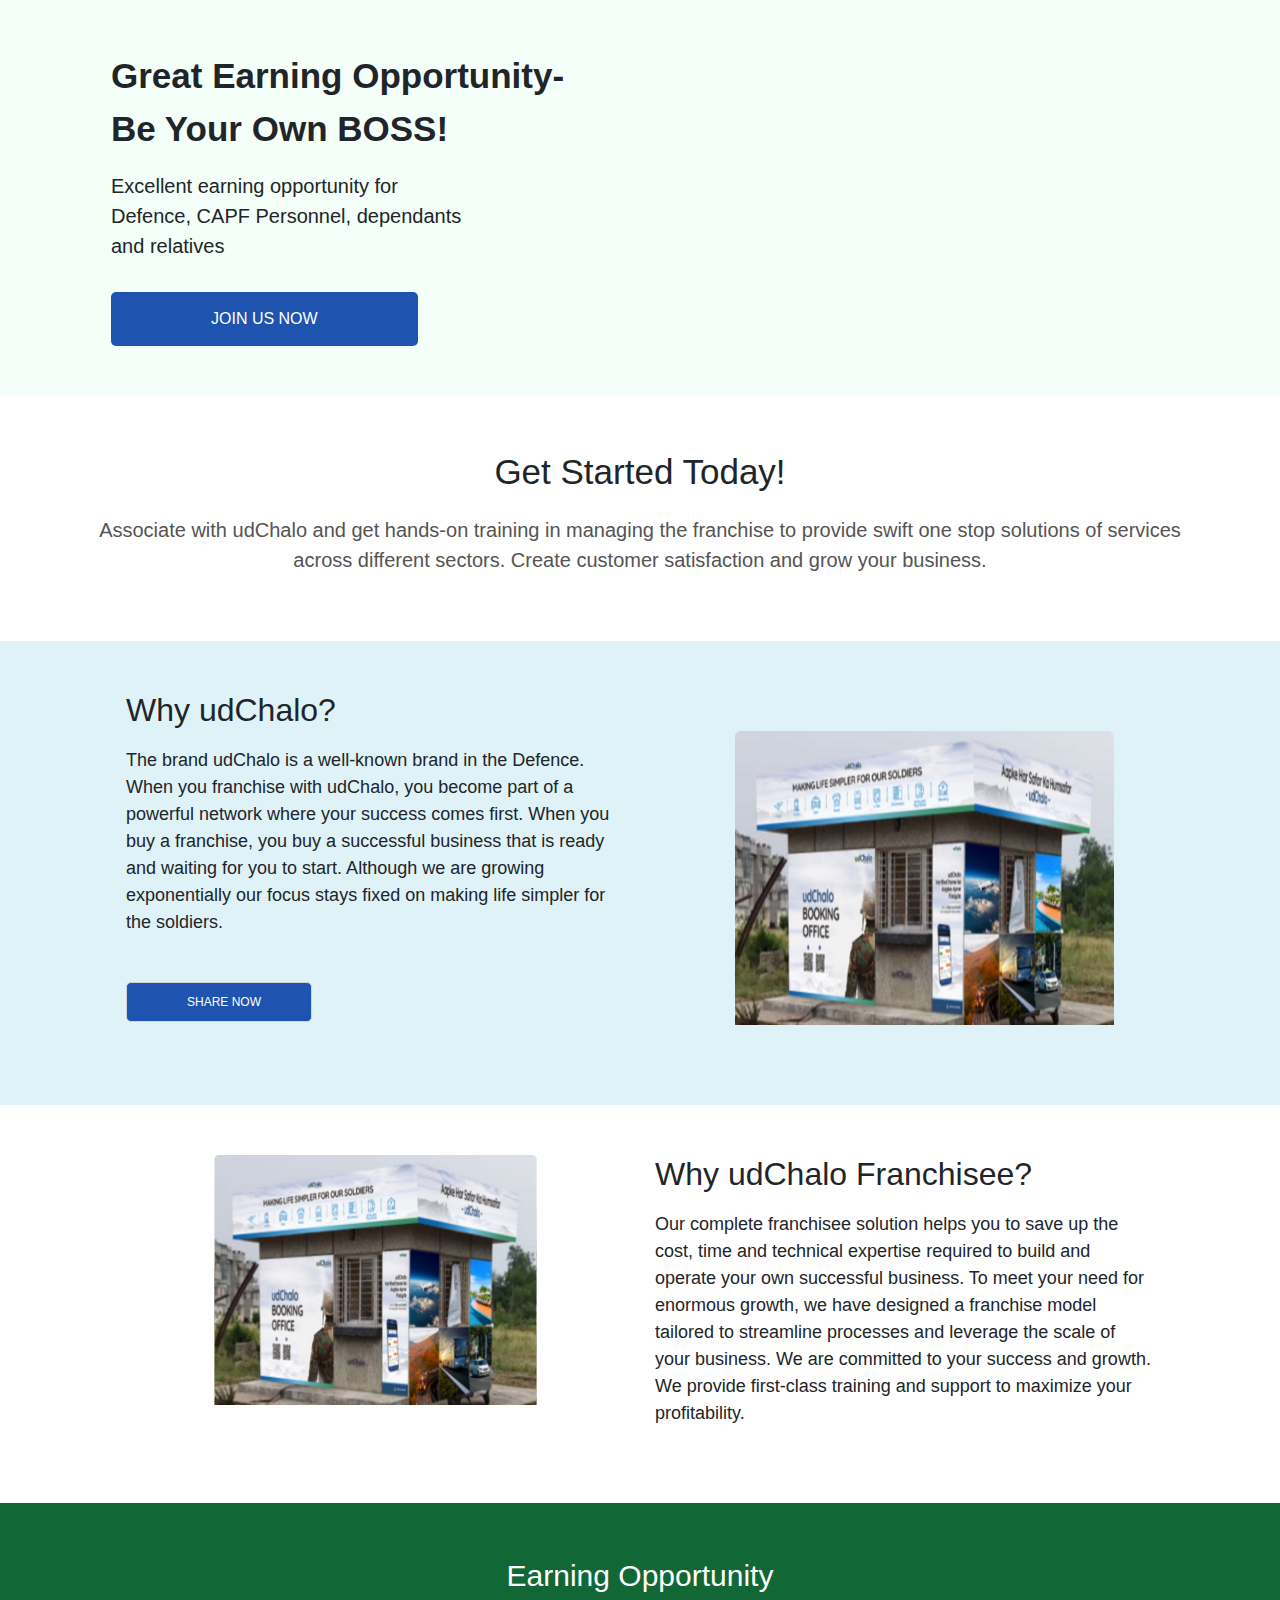
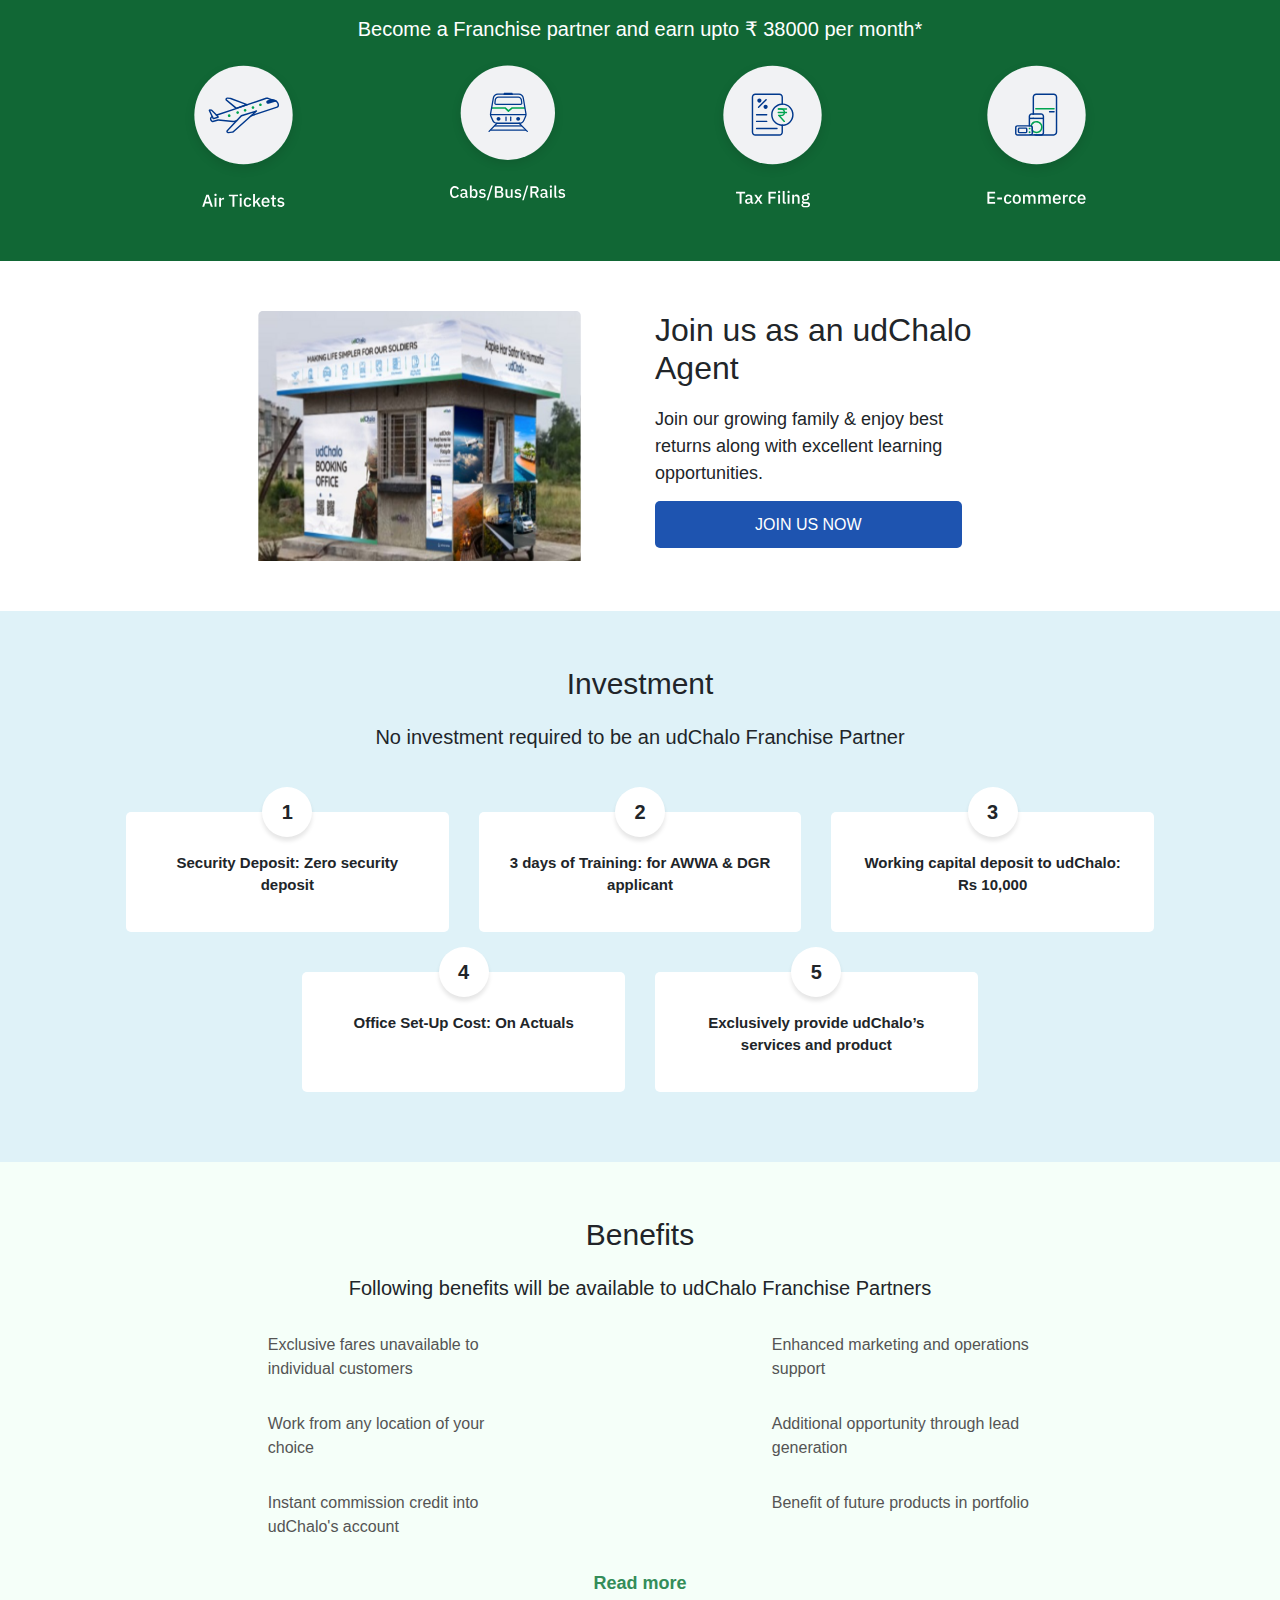
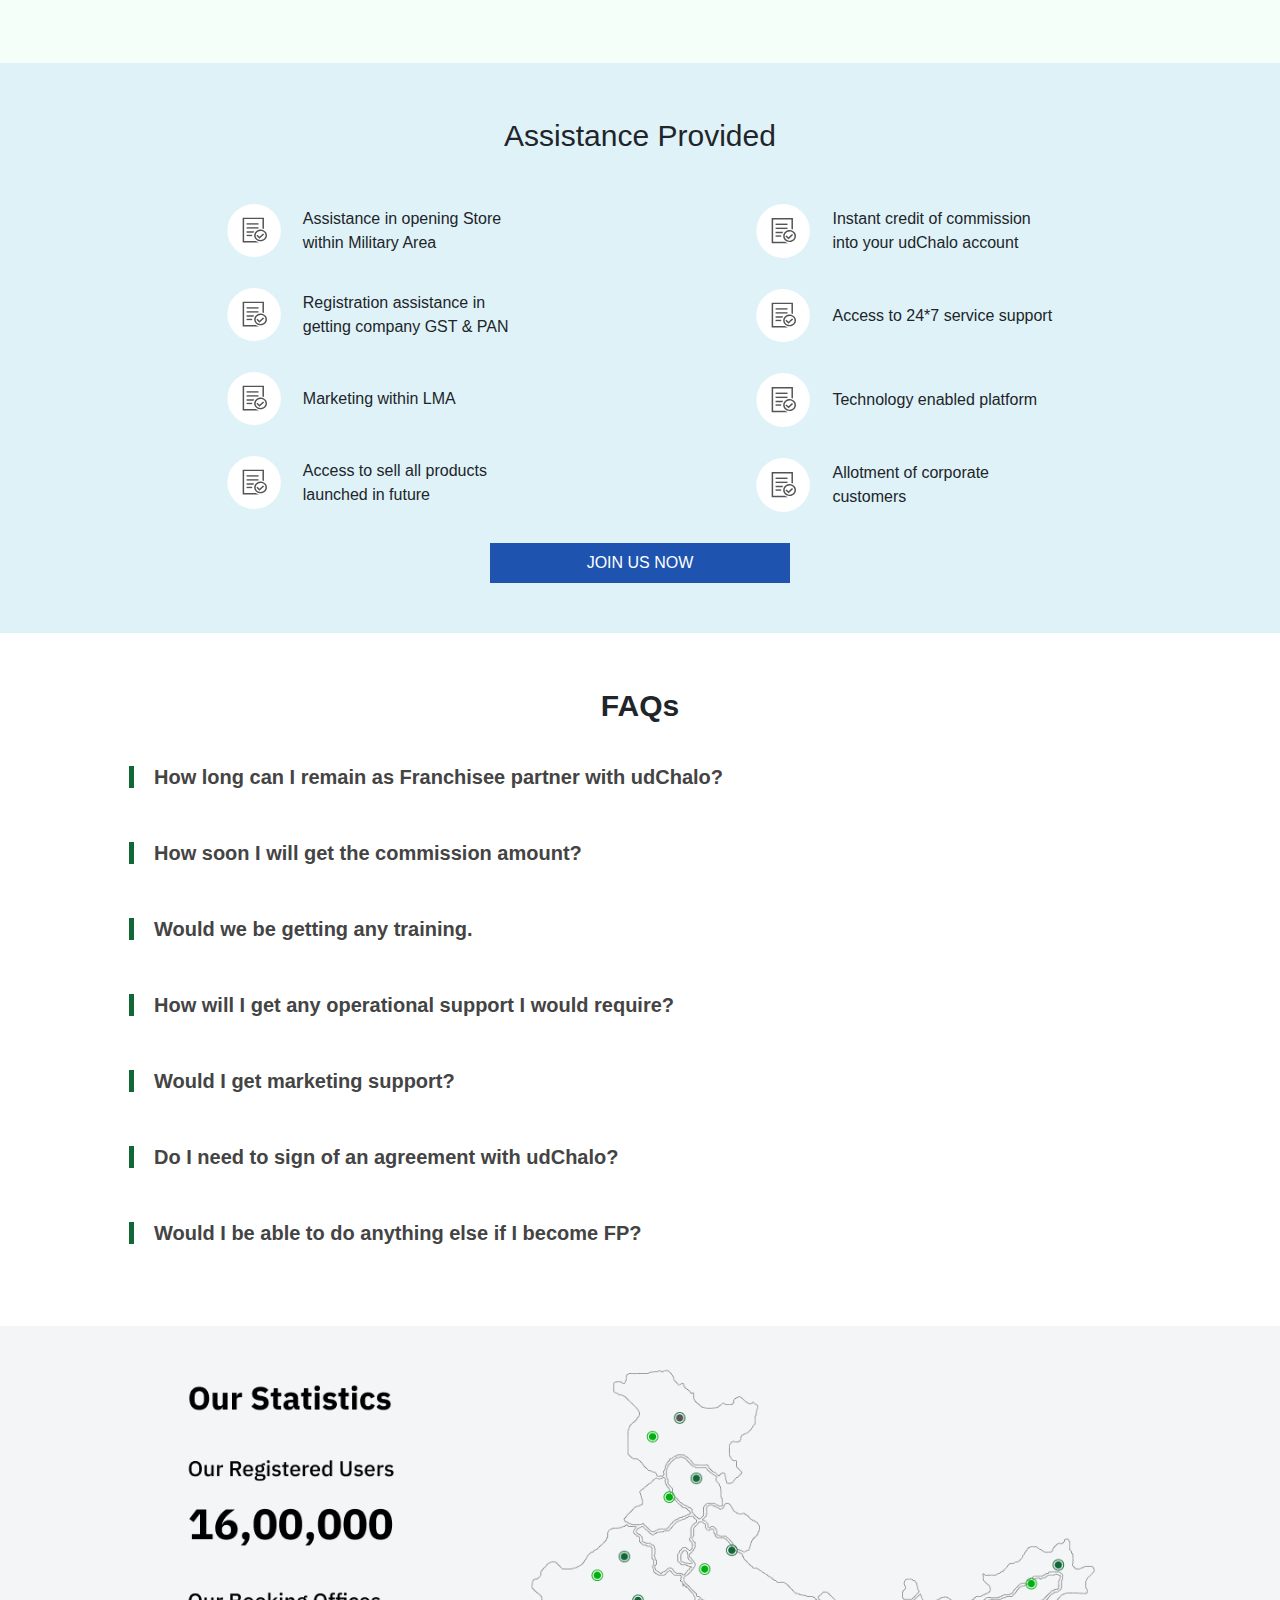
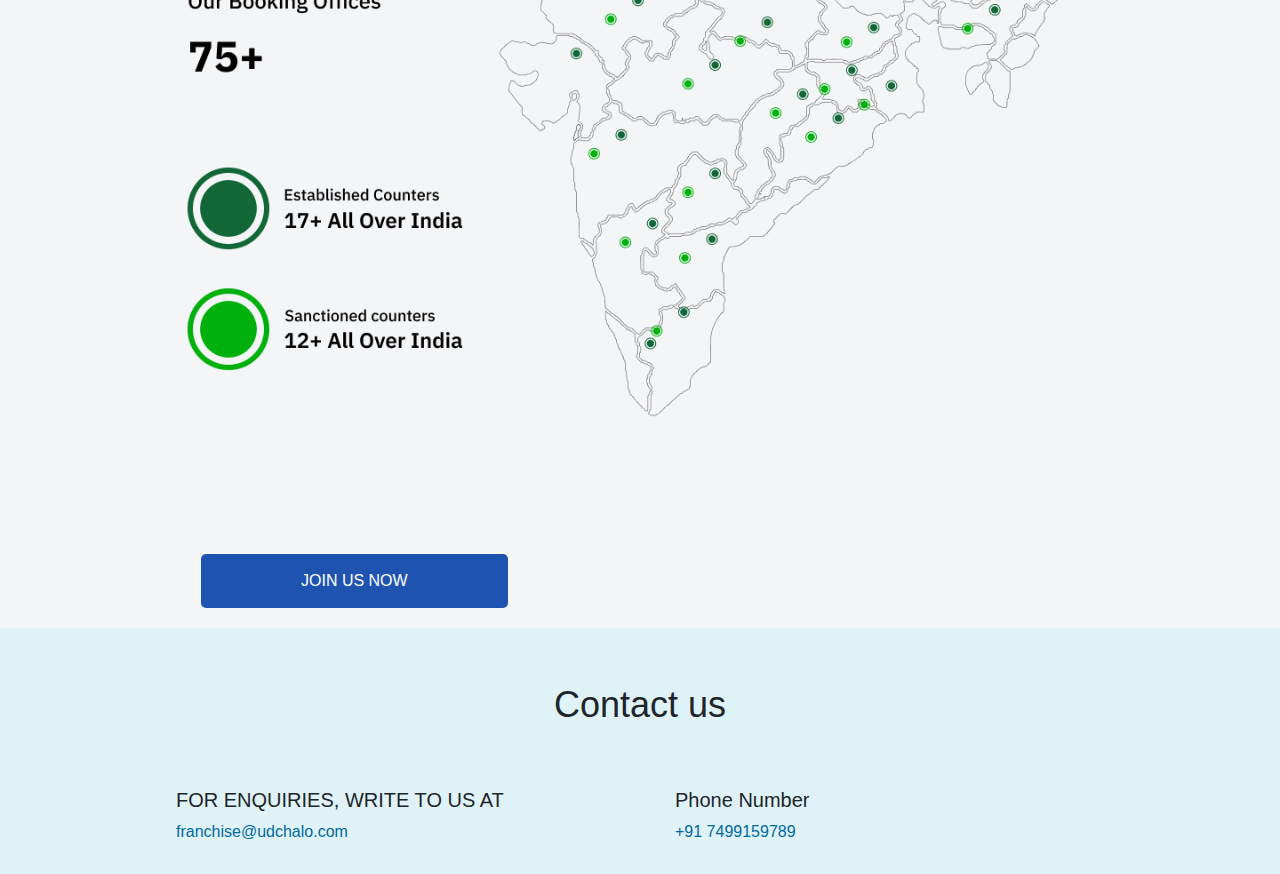
==== index.html @ bbf46b87 "frenchisee first commit" ====
<!DOCTYPE html>
<html lang="en">

<head>
    <meta charset="UTF-8">
    <meta http-equiv="X-UA-Compatible" content="IE=edge">
    <meta name="viewport" content="width=device-width, initial-scale=1.0">
    <link rel="stylesheet" href="https://maxcdn.bootstrapcdn.com/bootstrap/4.0.0/css/bootstrap.min.css"
        integrity="sha384-Gn5384xqQ1aoWXA+058RXPxPg6fy4IWvTNh0E263XmFcJlSAwiGgFAW/dAiS6JXm" crossorigin="anonymous">
    <title>Document</title>
    <link rel="stylesheet" href="index.css">
    <link rel="stylesheet" href="https://use.fontawesome.com/releases/v5.15.4/css/all.css"
        integrity="sha384-DyZ88mC6Up2uqS4h/KRgHuoeGwBcD4Ng9SiP4dIRy0EXTlnuz47vAwmeGwVChigm" crossorigin="anonymous">
</head>

<body>
    <section class="hero_section">
        <div class="container hero_padding_left">
            <div class="row">
                <div class="col-lg-6">
                    <p class="bold_heading">Great Earning Opportunity- Be Your Own BOSS!</p>
                    <p class="hero_belo_para">Excellent earning opportunity
                        for Defence, CAPF Personnel,
                        dependants and relatives</p>
                    <button class="join_us_hero">Join US NOW</button>
                </div>
                <div class="col-lg-6"> <img src="./images/image 46.svg" class="hero_img" alt="" srcset=""></div>
                
                <button class="join_us_hero_hide">Join US NOW</button>
            </div>
        </div>
    </section>
    <section>
        <div class="container get_started_total_div">
            <p class="get_started">Get Started Today!</p>
            <p class="get_started_para">Associate with udChalo and get hands-on training in managing the franchise to
                provide swift one
                stop solutions of services across different sectors.
                Create customer satisfaction and grow your business. </p>
        </div>
    </section>


    <section class="total_sec_why_udchalo">
        <div class=" container why_udchalo_total_div">
            <div class="row">
                <div class="col-lg-6">
                    <h2>Why udChalo?</h2>
                    <p class="why_udchalo_para">The brand udChalo is a well-known brand in the Defence. When you franchise with
                        udChalo, you become part of a powerful network where your success comes first. When you buy a
                        franchise, you buy a successful business that is ready and waiting for you to start. Although we
                        are growing exponentially our focus stays fixed on making life simpler for the soldiers.</p>
                    <!-- <div class="why_udchalo_coupon">Use : #udChaloFranchise</div><br> -->
                    <div class="share_now"><a href="http://" target="_blank"><img
                                src="https://static.udchalo.com/trains_assets/share.svg" alt=""><span>SHARE
                                NOW</span></a></div>
                </div>
                <div class="col-lg-6"><img src="./images/image 40.svg" class="why_udchalo_img" alt="" srcset=""></div>
            </div>
        </div>
    </section>



    <section class="why_fren_section">
        <div class="container">
            <div class="row">
                <div class="col-lg-6"><img src="./images/image 40.svg" class="why_udchalo_img_second" alt="" srcset="">
                </div>
                <div class="col-lg-6">
                    <h2>Why udChalo Franchisee?</h2>
                    <p class="why_udchalo_para">Our complete franchisee solution helps you to save up the cost, time and
                        technical expertise required to build and operate your own successful business. To meet your
                        need for enormous growth, we have designed a franchise model tailored to streamline processes
                        and leverage the scale of your business. We are committed to your success and growth. We provide
                        first-class training and support to maximize your profitability.</p>
                </div>
            </div>
        </div>
    </section>



    <section class="total_sec_earning_opp">
        <div class="container">
            <div>
                <p class="earning_opp_heading">
                    Earning Opportunity
                </p>
                <p class="earning_opp_desc">
                    Become a Franchise partner and earn upto ₹ 38000 per month*
                </p>
            </div>
            <div class="row earning_img_div_row">
                <div class="col-lg-3 col-md-6 col-sm-6 col-6">
                    <div>
                        <img src="./images/Group 5932.svg" alt="">
                    </div>
                </div>
                <div class="col-lg-3 col-md-6 col-sm-6 col-6">
                    <div>
                        <img src="./images/Group 5933.svg" alt="">
                    </div>
                </div>
                <div class="col-lg-3 col-md-6 col-sm-6 col-6">
                    <div>
                        <img src="./images/Group 5934.svg" alt="">
                    </div>
                </div>
                <div class="col-lg-3 col-md-6 col-sm-6 col-6">
                    <div>
                        <img src="./images/Group 5927.svg" alt="">
                    </div>
                </div>
            </div>
        </div>
    </section>



    <section class="why_fren_section">
        <div class="container">
            <div class="row">
                <div class="col-lg-1"></div>
                <div class="col-lg-5 col-md-6"><img src="./images/image 40.svg" class="why_udchalo_img_second" alt="" srcset="">
                </div>
                <div class="col-lg col-md-6 width_small_join_second_sec">
                    <h2>Join us as an
                        udChalo Agent</h2>
                    <p class="why_udchalo_para">Join our growing family & enjoy best
                        returns along with excellent learning
                        opportunities.</p>
                    <a href="#" class="join_us_hero show_button">Join US NOW</a>
                </div>
                <div class="col-lg-2"></div>
            </div>
        </div>
    </section>



    <section class="investment_sec_total">
        <div class="container">
            <div>
                <p class="investment_heading_black">
                    Investment
                </p>
                <p class="investment_desc_black">
                    No investment required to be an udChalo Franchise Partner 
                </p>
            </div>
            <div class="card_total_div">
                <div class="row">
                    <div class="col-lg-4">
                        <div class="card_body">
                            <div class="card_circle"><span>1</span></div>
                            <p class="card_desc">Security Deposit: Zero security deposit
                            </p>
                        </div>
                    </div>
                    <div class="col-lg-4">
                        <div class="card_body">
                            <div class="card_circle"><span>2</span></div>
                            <p class="card_desc">3 days of Training:
                                for AWWA & DGR applicant

                            </p>
                        </div>
                    </div>
                    <div class="col-lg-4">
                        <div class="card_body">
                            <div class="card_circle"><span>3</span></div>
                            <p class="card_desc">Working capital deposit to
                                udChalo: Rs 10,000

                            </p>
                        </div>
                    </div>

                    <div class="col-lg-2"></div>
                    <div class="col-lg-4">
                        <div class="card_body">
                            <div class="card_circle"><span>4</span></div>
                            <p class="card_desc">Office Set-Up Cost:
                                On Actuals

                            </p>
                        </div>
                    </div>
                    <div class="col-lg-4">
                        <div class="card_body">
                            <div class="card_circle"><span>5</span></div>
                            <p class="card_desc">Exclusively provide udChalo’s services and
                                product

                            </p>
                        </div>
                    </div>
                    <div class="col-lg-2"></div>
                </div>
            </div>
        </div>
    </section>



    <section class="benefits_total_section">
        <div class="container">
            <div class="benifits_total_div">
                <p class="benifits_heading">
                    Benefits
                </p>
                <p class="benifits_desc">
                    Following benefits will be available to udChalo Franchise Partners 
                </p>
            </div>
            <div>
                <div class="row">
                    <div class="col-lg-6">
                        <table class="table_benefits">
                            <tr class="table_benefits_tr">
                                <td class="benefits_check_img"><img
                                        src="https://static-preprod.udchalo.com/promotions/speedLabs/greenCheckmarkSvg.svg"
                                        alt=""></td>
                                <td class="benefits_data">Exclusive fares unavailable to
                                    individual customers</td>
                            </tr>
                            <tr>
                                <td class="benefits_check_img"><img
                                        src="https://static-preprod.udchalo.com/promotions/speedLabs/greenCheckmarkSvg.svg"
                                        alt=""></td>
                                <td class="benefits_data">Work from any location
                                    of your choice</td>
                            </tr>
                            <tr>
                                <td class="benefits_check_img"><img
                                        src="https://static-preprod.udchalo.com/promotions/speedLabs/greenCheckmarkSvg.svg"
                                        alt=""></td>
                                <td class="benefits_data">Instant commission credit into
                                    udChalo's account</td>
                            </tr>



                            <tr id="hide_tr3" class="hide_tr">
                                <td class="benefits_check_img"><img
                                        src="https://static-preprod.udchalo.com/promotions/speedLabs/greenCheckmarkSvg.svg"
                                        alt=""></td>
                                <td class="benefits_data">Exclusive fares only for Franchise Partners </td>
                            </tr>
                            <tr id="hide_tr4" class="hide_tr">
                                <td class="benefits_check_img"><img
                                        src="https://static-preprod.udchalo.com/promotions/speedLabs/greenCheckmarkSvg.svg"
                                        alt=""></td>
                                <td class="benefits_data">Work from any location of your choice
                                </td>
                            </tr>
                            
                        </table>
                    </div>
                    <div class="col-lg-6">
                        <table class="table_benefits_more_width">
                            <tr class="table_benefits_tr">
                                <td class="benefits_check_img"><img
                                        src="https://static-preprod.udchalo.com/promotions/speedLabs/greenCheckmarkSvg.svg"
                                        alt=""></td>
                                <td class="benefits_data">Enhanced marketing and operations support </td>
                            </tr>
                            <tr>
                                <td class="benefits_check_img"><img
                                        src="https://static-preprod.udchalo.com/promotions/speedLabs/greenCheckmarkSvg.svg"
                                        alt=""></td>
                                <td class="benefits_data">Additional opportunity through lead generation </td>
                            </tr>
                            <tr>
                                <td class="benefits_check_img"><img
                                        src="https://static-preprod.udchalo.com/promotions/speedLabs/greenCheckmarkSvg.svg"
                                        alt=""></td>
                                <td class="benefits_data">Benefit of future products in portfolio</td>
                            </tr>


                            <tr id="hide_tr1" class="hide_tr">
                                <td class="benefits_check_img"><img
                                        src="https://static-preprod.udchalo.com/promotions/speedLabs/greenCheckmarkSvg.svg"
                                        alt=""></td>
                                <td class="benefits_data">Opportunity to sell additional products
                                </td>
                            </tr>
                            <tr id="hide_tr2" class="hide_tr">
                                <td class="benefits_check_img"><img
                                        src="https://static-preprod.udchalo.com/promotions/speedLabs/greenCheckmarkSvg.svg"
                                        alt=""></td>
                                <td class="benefits_data">Additional leads provided by udChalo </td>
                            </tr>
                        </table>
                    </div>
                </div>
                <div id="read_more" onclick="hide_benefits()"><p>Read more</p></div>
               
            </div>
        </div>
    </section>



    <section class="assistant_total_section">
        <div class="container">
            <div class="assistant_heading_div">
                <p>Assistance Provided</p>
            </div>
            <div class="row">
                <div class="col-lg-6">
                    <table class="table_benefits_more_width">
                        <tr class="table_benefits_tr">
                            <td class="benefits_check_img_assistant"><img src="./images/Group 5990.svg" alt=""></td>
                            <td class="benefits_data_assistant">Assistance in opening Store
                                within Military Area</td>
                        </tr>
                        <tr class="table_benefits_tr">
                            <td class="benefits_check_img_assistant"><img src="./images/Group 5990.svg" alt=""></td>
                            <td class="benefits_data_assistant">Registration assistance in getting company GST & PAN
                            </td>
                        </tr>
                        <tr class="table_benefits_tr">
                            <td class="benefits_check_img_assistant"><img src="./images/Group 5990.svg" alt=""></td>
                            <td class="benefits_data_assistant">Marketing within LMA</td>
                        </tr>
                        <tr class="table_benefits_tr">
                            <td class="benefits_check_img_assistant"><img src="./images/Group 5990.svg" alt=""></td>
                            <td class="benefits_data_assistant">Access to sell all products
                                launched in future</td>
                        </tr>

                    </table>
                </div>
                <div class="col-lg-6">
                    <table class="table_benefits_more_width">
                        <tr class="table_benefits_tr">
                            <td class="benefits_check_img_assistant"><img src="./images/Group 5990.svg" alt=""></td>
                            <td class="benefits_data_assistant">Instant credit of commission
                                into your udChalo account
                            </td>
                        </tr>
                        <tr class="table_benefits_tr">
                            <td class="benefits_check_img_assistant"><img src="./images/Group 5990.svg" alt=""></td>
                            <td class="benefits_data_assistant">Access to 24*7 service support
                            </td>
                        </tr>
                        <tr class="table_benefits_tr">
                            <td class="benefits_check_img_assistant"><img src="./images/Group 5990.svg" alt=""></td>
                            <td class="benefits_data_assistant">Technology enabled platform</td>
                        </tr>
                        <tr class="table_benefits_tr">
                            <td class="benefits_check_img_assistant"><img src="./images/Group 5990.svg" alt=""></td>
                            <td class="benefits_data_assistant">Allotment of corporate customers</td>
                        </tr>

                    </table>
                </div>
            </div>
            <button class="assistant_join_button">JOIN US NOW</button>
        </div>
    </section>



    <section class="section_total_faqs">
        <div>
            <div class="faq_heading">
                <p>FAQs</p>
            </div>
            <div class="accordian_total_div container">
                <!-- <p class="faq_heading">FAQs</p> -->
                <button class="accordion"><span style="border-left: thick solid #116735;margin-right: 20px;"></span>
                    How long can I remain as Franchisee partner with udChalo? <i class='fas fa-chevron-down fa-1x down_arrow_hide' id="vv0"
                        style="float: right;color:#1E54B0;margin-top: 5px;"></i><i id="ll1" class="fas fa-chevron-up"
                        style="float: right;color:#1E54B0;margin-top: 5px;"></i></button>
                <div class="panel">
                    <p>The initial contract will be for 2 years which will be further extended based on performance of franchisee partner</p>
                </div>

                <button class="accordion"><span style="border-left: thick solid #116735;margin-right: 20px;"></span>
                    How soon I will get the commission amount? <i class='fas fa-chevron-down fa-1x down_arrow_hide' id="vv1"
                        style="float: right;color:#1E54B0;margin-top: 5px;"></i><i id="ll1" class="fas fa-chevron-up"
                        style="float: right;color:#1E54B0;margin-top: 5px;"></i></button>
                <div class="panel">
                    <p>Commission will be credited to udChalo credit on immediate basis.</p>
                </div>

                <button class="accordion"><span style="border-left: thick solid #116735;margin-right: 20px;"></span>
                    Would we be getting any training. <i class='fas fa-chevron-down fa-1x down_arrow_hide' id="vv2"
                        style="float: right;color:#1E54B0;margin-top: 5px;"></i><i id="ll1" class="fas fa-chevron-up"
                        style="float: right;color:#1E54B0;margin-top: 5px;"></i></button>
                <div class="panel">
                    <p>Yes, there will be 3 days training and onboarding once the documentation process is complete</p>
                </div>
                <button class="accordion"><span style="border-left: thick solid #116735;margin-right: 20px;"></span>
                    How will I get any operational support I would require? <i class='fas fa-chevron-down fa-1x down_arrow_hide' id="vv3"
                        style="float: right;color:#1E54B0;margin-top: 5px;"></i><i id="ll1" class="fas fa-chevron-up"
                        style="float: right;color:#1E54B0;margin-top: 5px;"></i></button>
                <div class="panel">
                    <p>For operational support, we have dedicated B2B support team who are available 24*7.</p>
                </div>
                <button class="accordion"><span style="border-left: thick solid #116735;margin-right: 20px;"></span>
                    Would I get marketing support? <i class='fas fa-chevron-down fa-1x down_arrow_hide' id="vv4"
                        style="float: right;color:#1E54B0;margin-top: 5px;"></i><i id="ll1" class="fas fa-chevron-up"
                        style="float: right;color:#1E54B0;margin-top: 5px;"></i></button>
                <div class="panel">
                    <p>Yes, we will continue to provide online and offline marketing support</p>
                </div>
                <button class="accordion"><span style="border-left: thick solid #116735;margin-right: 20px;"></span>
                    Do I need to sign of an agreement with udChalo? <i class='fas fa-chevron-down fa-1x down_arrow_hide' id="vv5"
                        style="float: right;color:#1E54B0;margin-top: 5px;"></i><i id="ll1" class="fas fa-chevron-up"
                        style="float: right;color:#1E54B0;margin-top: 5px;"></i></button>
                <div class="panel">
                    <p>Yes, Partners need to sign an agreement with udChalo which list the terms and conditions of how this relationship 
                        between partners and udChalo will work.</p>
                </div>
                <button class="accordion"><span style="border-left: thick solid #116735;margin-right: 20px;"></span>
                    Would I be able to do anything else if I become FP? <i class='fas fa-chevron-down fa-1x down_arrow_hide' id="vv6"
                        style="float: right;color:#1E54B0;margin-top: 5px;"></i><i id="ll1" class="fas fa-chevron-up"
                        style="float: right;color:#1E54B0;margin-top: 5px;"></i></button>
                <div class="panel">
                    <p>You can sell all the udChalo product to Defense and Civilian customers. You will not be allowed to sell competing 
                        product.
                        </p>
                </div>
                <!-- <button class="accordion">Section 2</button>
        <div class="panel">
        <p>Lorem ipsum dolor sit amet, consectetur adipisicing elit, sed do eiusmod tempor incididunt ut labore et dolore magna aliqua. Ut enim ad minim veniam, quis nostrud exercitation ullamco laboris nisi ut aliquip ex ea commodo consequat.</p>
        </div>
        
        <button class="accordion">Section 3</button>
        <div class="panel">
        <p>Lorem ipsum dolor sit amet, consectetur adipisicing elit, sed do eiusmod tempor incididunt ut labore et dolore magna aliqua. Ut enim ad minim veniam, quis nostrud exercitation ullamco laboris nisi ut aliquip ex ea commodo consequat.</p>
        </div> -->

                <script>
                    var acc = document.getElementsByClassName("accordion");
                    var i;
                    //console.log(acc);
                    for (i = 0; i < acc.length; i++) {
                        document.getElementById("vv" + i).style.display = "none";
                        
                    }
                    // document.getElementById("vv").style.display="none";
                    for (i = 0; i < acc.length; i++) {
                        acc[i].addEventListener("click", function () {
                            this.classList.toggle("activea");
                            var panel = this.nextElementSibling;
                            // console.log(panel);
                            if (panel.style.display === "none") {
                                panel.style.display = "block";
                                document.getElementById("vv" + i).style.display = 'none';
                                document.getElementById("ll" + i).style.display = "block";
                            } else {
                                panel.style.display = "none";
                                document.getElementById("vv" + i).style.display = 'block';
                                document.getElementById("ll" + i).style.display = "none";
                            }
                        });
                    }


                    // if(document.getElementById("kk").style.display === "block"){

                    // }
                    // else if(document.getElementById("kk").style.display === "none"){
                    // }
                </script>
            </div>
        </div>

    </section>





    <section>
        <div>
            <img src="./images/Group 5896 (1).png" alt="" class="india_map">
            <img src="./images/Group 6013 (1).png" alt="" class="india_map_small_screen">
            <div class=" map_button">
                <div class="container">
                    <button class="join_us_hero  show_button sa big_screen">Join US NOW</button>
                </div>
            </div>
            
            
        </div>
    </section>



    <section class="contact_us_section">
        <div class="container contact_us_div container">
            <div>
                <p class="contact_us_heading">Contact us</p>
            </div>
            <div class="row contact_details_div">
                <div class="col-lg-6 flex_contact">
                    <div>
                        <img src="https://static-preprod.udchalo.com/promotions/speedLabs/newAcademy/Group 5442.png"
                            class="contact_image" width="35" alt="">
                    </div>
                    <div>
                        <h5> FOR ENQUIRIES, WRITE TO US AT </h5>
                        <a href="franchise@udchalo.com">franchise@udchalo.com</a>
                    </div>
    
                </div>
                <div class="col-lg-6 flex_contact vv">
                    <div>
                        <img src="https://static-preprod.udchalo.com/promotions/speedLabs/newAcademy/Group 5444.png"
                            class="contact_image" width="35" alt="">
                    </div>
                    <div>
                        <h5> Phone Number</h5>
                        <a href="#">+91 7499159789</a>
                    </div>
                </div>
                

                <!-- <div class="col-lg-12 flex_contact">
                    <div>
                        <img src="https://static-preprod.udchalo.com/promotions/speedLabs/newAcademy/Group 5442.png"
                            class="contact_image" width="35" alt="">
                    </div>
                    <div>
                        <h5> Address</h5>
                        <a href="#">udChalo House, Phoenix Boundary Road opp. UpSouth Hotel, Sakore Nagar,  Viman Nagar, Pune,
                            Maharashtra 411014</a>
                    </div>
    
                </div> -->
            </div>
        </div>
    </section>


    <script>
        function hide_benefits(){
            document.getElementById("read_more").style.display="none"; 
            document.getElementById("hide_tr1").classList.remove("hide_tr");
            document.getElementById("hide_tr2").classList.remove("hide_tr");
            document.getElementById("hide_tr3").classList.remove("hide_tr");
            document.getElementById("hide_tr4").classList.remove("hide_tr");
        }
    </script>

    <script src="https://code.jquery.com/jquery-3.2.1.slim.min.js"
        integrity="sha384-KJ3o2DKtIkvYIK3UENzmM7KCkRr/rE9/Qpg6aAZGJwFDMVNA/GpGFF93hXpG5KkN" crossorigin="anonymous">
    </script>
    <script src="https://cdnjs.cloudflare.com/ajax/libs/popper.js/1.12.9/umd/popper.min.js"
        integrity="sha384-ApNbgh9B+Y1QKtv3Rn7W3mgPxhU9K/ScQsAP7hUibX39j7fakFPskvXusvfa0b4Q" crossorigin="anonymous">
    </script>
    <script src="https://maxcdn.bootstrapcdn.com/bootstrap/4.0.0/js/bootstrap.min.js"
        integrity="sha384-JZR6Spejh4U02d8jOt6vLEHfe/JQGiRRSQQxSfFWpi1MquVdAyjUar5+76PVCmYl" crossorigin="anonymous">
    </script>
</body>

</html>
---- index.css ----
.hero_section{
    background-color: #F3FFF8;
    padding: 50px 0px;
}
.hero_img{
    width: 100%;
}
.container{
    width: 85%;
}
.bold_heading{
    font-weight: bold;
    font-size: 35px;
    width: 90%;
}
.hero_belo_para{
    font-weight: 500;
    font-size: 20px;
    width: 70%;
    padding-bottom: 15px;
}
.join_us_hero{
    text-decoration: none;
    background-color: #1E54B0;
    color: white;
    padding: 15px 100px;
    text-transform: uppercase;
    font-weight: 500;
    border-radius: 5px;
    border: none;
}
.get_started{
    font-weight: 500;
    font-size: 35px;
}
.get_started_para{
    color: #545454;
    font-size: 20px;
}
.get_started_total_div{
    text-align: center;
    padding: 50px 0px;
}
.why_udchalo_para{
    font-size: 18px;
    padding: 10px 0px;
}
.why_udchalo_total_div{
    padding-top: 50px;
    padding-bottom: 0px;
    
}
.total_sec_why_udchalo{
    background-color: #DFF2F8;
}
.why_udchalo_coupon{
    background-color: #DEF1E2;
    padding: 10px;
    display: inline;
    border-radius: 5px;
    border: 1px solid lightgray;
}
.why_udchalo_img{
    width: 100%;
    padding: 80px;
    padding-top: 40px !important;
    padding-right: 40px !important;
    /* padding-left: 10px !important; */
}
.hero_padding_left{
    padding-left: 0px !important;
}
.share_now{
    background-color: #1E54B0;
    color: white;
    font-weight: 500;
    padding:10px 50px;
    margin-top: 20px;
    display: inline-block;
    border-radius: 5px;
    border: 1px solid lightgray;
    font-size: 12px;
}
.share_now a{
    color: white;
}
.share_now a img{
    margin-right: 10px;
}
.why_fren_section{
    padding: 50px 0px;
}
.why_udchalo_img_second{
    width: 100% !important;
    height: 250px;
}
.earning_opp_heading{
    font-size: 30px;
    color: white;
}
.earning_opp_desc{
    color: white;
    font-size: 20px;
}
.total_sec_earning_opp{
    background-color: #116735;
    padding: 50px 0px;
    text-align: center;
}
.earning_img_div_row img{
    width: 50%;
}
.investment_heading_black{
    font-size: 30px;
    font-weight: 500;
}
.investment_desc_black{    
    font-size: 20px;
    width: 60%;
    margin: auto;
}
.investment_sec_total{
    text-align: center;
    padding: 50px 0px;
    background-color: #DFF2F8;
}
.card_body{
    position: relative;
    background-color: white;
    border-radius: 5px;
    width: 100%;
    margin: auto;
    margin-top: 40px;
    height: 120px;
}
.card_circle{
    width: 50px;
    height: 50px;
    border-radius: 100%;
    background-color: white;
    position: absolute;
    left: 50%;
    transform: translate(-50%,-50%);
    box-shadow: 0px 4px 4px rgba(0, 0, 0, 0.1);
    display: flex;
    align-items: center;
    justify-content: center;
    font-weight: bold;
    font-size: 20px !important;
}
.card_desc{
    padding: 40px 30px;
    font-weight: bold;
    font-size: 15px !important;
}
.card_total_div{
    padding: 20px 0px;
}
.benifits_heading{
    font-size: 30px;
    font-weight: 500;
}
.benifits_desc{
    font-size: 20px;
    width: 60%;
    margin: auto;
}
.benifits_total_div{
    text-align: center;
}
.benefits_total_section{
    padding: 50px 0px;
    background-color: #F5FFF9;
}
.table_benefits{
    width: 50%;
    margin: auto;
}
.benefits_check_img{
    padding-right: 15px;
}
.benefits_data{
    color: #545454;
}
.table_benefits tr td{
    padding-top: 30px;
}
.table_benefits_more_width{
    width: 60%;
    margin: auto;
}
.table_benefits_more_width tr td{
    padding-top: 30px;
}
.assistant_heading_div{
    font-weight: 500;
    text-align: center;
}
.assistant_heading_div p{
    font-size: 30px;
}
.assistant_total_section{
    padding: 50px 0px;
    background-color: #DFF2F8;
}
.benefits_check_img_assistant img{
    width: 100%;
    padding-right: 20px;
}
.assistant_join_button{
    padding: 8px 0px;
    width: 300px;
    background-color: #1E54B0;
    color: white;
    text-align: center;
    margin: auto;
    display: block;
    border: none;
    margin-top: 30px;
}
.assistant_join_button:hover{
    color: white;
    text-decoration: none;
}





.accordion {
    background-color: white;
    color: #444;
    cursor: pointer;
    padding: 18px;
    width: 100%;
    border:none;
    /* border-left: 2px solid grey; */
    text-align: left;
    outline: none;
    font-size: 20px;
    transition: 0.4s;
    margin-bottom: 10px;
    font-weight: bold;
  }
  
  .active, .accordion:hover {
    background-color: white; 
  }
  
  .panel {
    padding: 0 18px;
    /* display: block; */
    background-color: #F5FFF9;
    overflow: hidden;
    margin-bottom: 40px;
    border: 1px solid green;
    padding: 10px;
  }
  .accordian_total_div{
      margin-top: 10px;
  }
.hr_horizantal_grey{
    height: 10px !important;
    color: lightgray;
}
.faq_heading{
    font-weight: bold;
    font-size: 30px;
    text-align: center;
}
.accordion:after {
    /* content: '\003E'; */
    /* font-size: 15px; */
    color: #1E54B0;
    /* font-weight: bold !important; */
    float: right;
    margin-left: 5px;
    transform: rotate(90deg);
  }
  
  .activea:after {
    /* content: "\003C"; */
    
  }
  .faq_heading{
      font-size: 30px;
  }
  .section_total_faqs{
      padding: 50px 0px;
  }
  .down_arrow_hide{
      /* display: none !important; */
  }
  .panel{
      display: none;
  }















  /* *************************************** */
  body {
    margin: 0px;
    padding: 0px;
}

.hero_img img {
    width: 100%;
}

.order_heading {
    font-weight: bold;
    font-size: 30px;
    font-family: 'Trebuchet MS', 'Lucida Sans Unicode', 'Lucida Grande', 'Lucida Sans', Arial, sans-serif;
}

.heading_order_total_div {
    text-align: center;
    width: 50%;
    padding-bottom: 20px;
}

.order_desc {
    font-size: 18px;
}

.second_sec {
    background-color: #F0F6F8;
    padding: 50px 0px;
}

.sec_total_div {
    width: 80%;
}

.table_heading {
    background-color: rgba(0, 56, 140, 0.1);
    padding: 10px;
    border-radius: 8px;
}

.table_heading span {
    color: #545454;
    padding-right: 10px;
    font-weight: 500;
    font-size: 18px;
}

.table_heading i {
    color: #545454;
}

.content_color_flex {
    display: flex;
    align-items: center;
}

.content_color_flex span {
    color: black;
    font-weight: 400;
    font-size: 18px;
}

.date_card {
    display: flex;
    align-items: center;
    color: #858585;
    font-size: 14px;
    font-weight: 500;
}

.download_view_div {
    display: flex;
    align-items: center;
    color: #32996A;
    font-weight: 500;
}

.view_div {
    margin-right: 30px;
    display: flex;
    align-items: center;
    text-decoration: none;
    color: #32996A;
}

.view_div i {
    margin-right: 10px;
}

.download_div i {
    margin-right: 10px;
}
.download_div{    
    display: flex;
    align-items: center;    
    text-decoration: none;
    color: #32996A;
    
}
.view_div:hover{
    text-decoration: none;
    color: #32996A;
}
.download_div:hover{
    text-decoration: none;
    color: #32996A;
}
.card_row {
    margin-top: 10px;

}

.single_card_top_margin {
    padding: 25px 25px 25px 5px;
    background-color: white;
    border-left: 10px solid #78B6E3;    
    border-radius: 10px;
}
.bottom_img img{
    width: 100%;
    background-color: #F0F6F8;
}






























.heading_enjoy {
    text-align: center;
    margin-top: 100px;
    font-size: 28px;
    font-weight: bold;
    color: black;
}

.card_three {
    display: flex;
    padding: 20px;
    align-items: center;
    margin: 0;
    box-shadow: -1px 2px 19px -6px rgba(0, 0, 0, 0.81);
    -webkit-box-shadow: -1px 2px 19px -6px rgba(0, 0, 0, 0.81);
    -moz-box-shadow: -1px 2px 19px -6px rgba(0, 0, 0, 0.81);
    height: 110px;
    margin-bottom: 20px;
}

.img_cards {
    margin-right: 20px;
    width: 50px;
}

.card_total_box {
    width: 85%;
    margin: auto;
}

.card_total_box {
    margin-top: 70px;
}

.document_required {
    font-size: 24px;
    font-weight: bold;
    text-align: center;
    text-decoration: underline;
    padding-bottom: 10px;
    color: black;

}

.whatsapp_button {
    font-weight: bold;
    display: flex;
    align-items: center;
    margin: auto;
    margin-top: 30px;
    margin-bottom: 20px;
    font-size: 20px;
}

.fa-whatsapp {
    padding-right: 15px !important;
}

.slide {
    background-color: #C4C4C4;
}

.header_take_next {
    font-family: IBM Plex Sans;
    font-style: normal;
    font-weight: 600;
    font-size: 48px;
    line-height: 70px;
    padding-top: 90px;
    /* color: white; */
}

.prepare_heading {
    font-family: IBM Plex Sans;
    font-style: normal;
    font-weight: 500;
    font-size: 36px;
    line-height: 50px;
    /* color: white; */
}

.button_register {
    width: 280px;
    /* height: 75px;  */
    border-radius: 2px;
    font-family: IBM Plex Sans;
    font-style: normal;
    font-weight: 600;
    font-size: 20px;
    /* text-align: center; */
    text-transform: uppercase;
    margin-top: 90px;
    background-color: #1E54B0;
    color: white !important;
    border: none;
    cursor: pointer;
    padding: 20px 30px;
}

.button_register a {
    color: white;
    text-decoration: none;
}

.button_register a:hover {
    text-decoration: none;
    color: white;
}

.live_online {
    font-family: IBM Plex Sans;
    font-style: normal;
    font-weight: bold;
    font-size: 24px;
    padding-top: 30px;
    line-height: 50px;
    padding-bottom: 30px;
    color: black;
    margin-bottom: 0 !important;
}

.carousel-item {
    /* text-align: center; */
    color: black;
}

.prev_button_top,
.next_button_top {
    background-color: #136937;
    padding: 30px;
    border-radius: 100%;
}

.registrations_open_div {
    background-color: #DEF1E2;
    width: 70%;
    height: 78px;
    font-family: IBM Plex Sans;
    font-style: normal;
    font-weight: 600;
    font-size: 24px;
    text-align: center;
    margin: auto;
    padding-top: 15px;
}

.prepare_div {
    margin-top: 40px;
    margin-bottom: 40px;
}

.prepare_for_p {
    font-family: IBM Plex Sans;
    font-style: normal;
    font-weight: 500;
    font-size: 36px;
    color: black;
    font-weight: 600;
}

.get_ready_p {
    font-family: IBM Plex Sans;
    font-style: normal;
    font-weight: normal;
    font-size: 18px;
    color: gray;
    width: 80%;
}

.let_your_p {
    font-family: IBM Plex Sans;
    font-style: normal;
    font-weight: bold;
    font-size: 24px;
    color: black;
}

.use_span {
    padding: 10px;
    background-color: #DEF1E2;
    display: inline-block;
}

.button_share {
    font-size: 20px !important;
    margin-top: 10px;
    background-color: #1E54B0;
    color: white;
}

.button_share span {
    margin-right: 10px;
}

.grey_box_second_sec {
    width: 418px;
    height: 322px;
    background-image: url('https://static-preprod.udchalo.com/promotions/speedLabs/newAcademy/About-Scholarship\ 1.png');
    background-position: center;
    background-repeat: no-repeat;
    background-size: cover;
    border-radius: 8px;
    margin: auto;
}

.how_it_p {
    font-weight: 500;
    font-size: 36px;
    text-align: center;
    text-transform: capitalize;
    /* color: #136937; */
}

.along_with_p {
    font-weight: normal;
    font-size: 18px;
    color: #545454;
    text-align: center;
}

.second_sec {
    background-color: #F4F5F7;
    padding-top: 60px;
    padding-bottom: 30px;
}

.small_div_how_it {
    width: 130px;
    height: 130px;
    /* background: #C4C4C4; */
    background-image: url('https://static-preprod.udchalo.com/promotions/speedLabs/newAcademy/Vector.png');
    background-position: center;
    background-repeat: no-repeat;
    background-size: 80px;
    background-color: #00388C1A;
    border-radius: 8px;
    border-radius: 100%;
    margin: auto;
    margin-bottom: 15px;
    font-weight: bold;
}

.small_div_how_it_two {
    width: 130px;
    height: 130px;
    /* background: #C4C4C4; */
    background-image: url('https://static-preprod.udchalo.com/promotions/speedLabs/newAcademy/Dashboard.png');
    background-position: center;
    background-repeat: no-repeat;
    background-position-y: 10px;
    background-size: 100px;
    background-color: #00388C1A;
    /* border-radius: 8px; */
    border-radius: 100%;
    margin: auto;
    margin-bottom: 15px;
    font-weight: bold;
}

.small_div_how_it_three {
    width: 130px;
    height: 130px;
    /* background: #C4C4C4; */
    background-image: url('https://static-preprod.udchalo.com/promotions/speedLabs/newAcademy/Group\ 5260.png');
    background-position: center;
    background-repeat: no-repeat;
    background-position-y: 20px;
    background-size: 80px;
    background-color: #00388C1A;
    /* border-radius: 8px; */
    border-radius: 100%;
    margin: auto;
    margin-bottom: 15px;
    font-weight: bold;
}

.personalised_p {
    font-weight: 500;
    font-size: 20px;
    text-align: center;
    /* color: #00699B; */
}

.how_it_div {
    padding-top: 40px;
    padding-bottom: 40px;
    color: black;
}

.third_sec {
    background-color: #E5E5E5 !important;
}

.flex_how_it_div {
    /* display: flex;
justify-content: space-around; */
    padding-top: 10px;
    margin-bottom: 40px;
}

.button_second_sec_register {
    display: block;
    margin: auto;
    text-align: center;
}

.grey_background {
    background-color: #E5E5E5;
}

.subject_heading {
    font-weight: bold;
    font-size: 15px;
    text-align: center;
}

.subject_details {
    font-weight: 500;
    font-size: 15px;
    text-align: center;
    width: 80%;
    margin: auto;
    margin-top: 25px;
    color: #545454;
}

.small_div_course_details {
    background-color: white;
    border-radius: 8px;
    width: 300px;
    padding: 40px 10px;
    margin: auto;
    margin-top: 20px;
    height: 320px;
}

.course_table {
    margin-top: 30px;
}

.course_table tr td {
    padding: 5px 8px 0px 30px;
}

.course_small_img {
    width: 60px;
    margin-bottom: 10px;
}

.check_bullets span {
    margin-right: 10px;
    color: #00B00C;
}

.check_bullets {
    color: black;
    margin-top: 60px;
    background-color: #DEF1E2;
    padding: 30px;
    border-radius: 8px;
}

.course_div_grey_g {
    background-color: white;
    padding: 25px;
    margin-top: 30px;
}

.course_div_grey_g p {
    font-weight: 500;
    font-size: 20px;
    text-align: center;
}

.small_div_course_details_plans {
    background-color: #F4F5F7;
    height: 180px;
    border-radius: 8px;
    box-shadow: 0px 4px 3px rgba(0, 0, 0, 0.15);
}

.plan_photo_one {
    height: 100px;
    width: 100px;
    /* background-color: #545454; */
    background-image: url('https://static-preprod.udchalo.com/promotions/speedLabs/newAcademy/Group.png');
    background-position: center;
    background-repeat: no-repeat;
    background-size: 60px;
    position: absolute;
    left: 50%;
    transform: translate(-50%, -50%);
    border-radius: 100%;
    background-color: white;
    border: 1px solid #F4F5F7;
    box-sizing: border-box;
    box-shadow: 0px 4px 4px rgba(0, 0, 0, 0.25);
}

.plan_photo_two {
    height: 100px;
    width: 100px;
    /* background-color: #545454; */
    background-image: url('https://static-preprod.udchalo.com/promotions/speedLabs/newAcademy/Group\ \(1\).png');
    background-position: center;
    background-repeat: no-repeat;
    background-size: 60px;
    position: absolute;
    left: 50%;
    transform: translate(-50%, -50%);
    border-radius: 100%;
    background-color: white;
    border: 1px solid #F4F5F7;
    box-sizing: border-box;
    box-shadow: 0px 4px 4px rgba(0, 0, 0, 0.25);
}

.plan_photo_three {
    height: 100px;
    width: 100px;
    /* background-color: #545454; */
    background-image: url('https://static-preprod.udchalo.com/promotions/speedLabs/newAcademy/Group\ \(2\).png');
    background-position: center;
    background-repeat: no-repeat;
    background-size: 60px;
    position: absolute;
    left: 50%;
    transform: translate(-50%, -50%);
    border-radius: 100%;
    background-color: white;
    border: 1px solid #F4F5F7;
    box-sizing: border-box;
    box-shadow: 0px 4px 4px rgba(0, 0, 0, 0.25);
}

.abs_for_img {
    position: relative;
}

.subject_heading_plan {
    font-weight: bold;
    font-size: 20px;
    text-align: center;
    padding-top: 60px;
}

.subject_details_plan {
    font-weight: 500;
    font-size: 18px;
    text-align: center;
    width: 80%;
    margin: auto;
    color: #545454;
    line-height: 1;
}

.course_div_plan {
    margin-top: 80px;
}

.inner {
    background-color: #E5E5E5 !important;
}

.plan_photo_faculty_one {
    height: 150px;
    width: 150px;
    /* background-color: #545454; */
    background-image: url('https://static-preprod.udchalo.com/promotions/speedLabs/newAcademy/Intersect.png');
    margin-left: auto;
    margin-right: auto;
    border-radius: 100%;
}

.plan_photo_faculty_two {
    height: 150px;
    width: 150px;
    /* background-color: #545454; */
    background-image: url('https://static-preprod.udchalo.com/promotions/speedLabs/newAcademy/Intersect\ \(1\).png');
    margin-left: auto;
    margin-right: auto;
    border-radius: 100%;
}

.plan_photo_faculty_three {
    height: 150px;
    width: 150px;
    /* background-color: #545454; */
    background-image: url('https://static-preprod.udchalo.com/promotions/speedLabs/newAcademy/Intersect\ \(2\).png');
    background-repeat: no-repeat;
    background-position: center;
    background-size: cover;
    margin-left: auto;
    margin-right: auto;
    border-radius: 100%;
}

.small_div_course_details_plans_fac {
    background-color: white !important;
    padding-top: 50px;
    padding-bottom: 50px;
    border-radius: 8px;
    /* position: relative; */
}

.subject_heading_plan_fac {
    font-weight: bold;
    font-size: 15px;
    text-align: center;
    padding-top: 40px;
}

.contact_us_div {
    padding-top: 50px;
}

.contact_us_section {
    background-color: #DFF2F8 !important;
    padding-bottom: 30px;
}

.contact_us_heading {
    font-weight: 500;
    font-size: 36px;
    text-align: center;
}
.contact_details_div{
    padding:0px 30px
}
.contact_details_div h5 {
    /* margin-top: 30px */
}

.contact_details_div p {
    font-size: 20px;
}

.contact_details_div a {
    color: #00699B;
    margin-right: 10px;
}

.course_term {
    font-weight: 500;
    font-size: 14px;
    text-align: center;
    color: #545454;
    padding-top: 10px;
}

.b1 {
    width: 100%;
    /* box-sizing: border-box; */
}

.b2 {
    display: none;
}

@media(max-width:415px) {
    .contact_details_div h5 {
        /* margin-top: 30px */
        font-size: 13px !important;
    }
    .contact_us_div{
        padding-left: 0px !important;
    }
    .contact_details_div a{
        font-size: 12px !important;
        margin-top: 0px;
    }
    .sec_total_div{
        width:100%;
    }
    .small_screen_width:nth-child(odd) {
        /* margin-top: 50px; */
        width: 80%;
        margin-left: auto;
        margin-right: auto;
        top: 50px
    }
    .flex_contact {
        display: flex;
        margin-top: 20px !important;
        padding-left: 0px;
    }
    .contact_us_heading {
        font-weight: 500;
        font-size: 18px !important;
        text-align:left;
        padding: 0px 30px;
    }
    .slick-arrow {
        display: none !important;
    }

    .prev_button_top {
        display: none;
    }

    .b1 {
        display: none;
    }

    .b2 {
        display: block;
        width: 100%;
    }

    .next_button_top {
        display: none;
    }

    .grey_box_second_sec {
        display: none;
    }

    .prepare_div {
        text-align: center;
    }

    .use_span {
        width: 100%;
    }

    .button_share {
        width: 100%;
    }

    .registrations_open_div {
        width: 100%;
        padding-top: 5px;
        height: auto;
    }

    .carousal_hine_small_screen {
        /* display: none; */
    }


}

.grey_box_second_secsmall {
    display: none;
}

.subject_details_plana {
    font-weight: 500;
    font-size: 18px;
    text-align: center;
    width: 80%;
    margin: auto;
    color: #545454;
    line-height: 1;
}

.facilty_edu {
    font-weight: 500;
}

@media(max-width:766px) {
    * {
        font-size: 14px !important;
    }

    .button_register {
        width: 280px;
        /* height: 75px;  */
        border-radius: 2px;
        font-family: IBM Plex Sans;
        font-style: normal;
        font-weight: 600;
        font-size: 20px;
        /* text-align: center; */
        text-transform: uppercase;
        margin-top: 90px;
        background-color: #1E54B0;
        color: white !important;
        border: none;
        cursor: pointer;
        padding: 10px 30px;
    }

    .prepare_for_p {
        text-align: center;
    }

    .let_your_p {
        text-align: center;
    }

    .course_div_plan {
        padding-top: 20px;
        margin-bottom: -80px;
    }

    .get_ready_p {
        margin: auto;
        margin-bottom: 10px;
    }

    .subject_details_plan {
        margin: auto;
    }

    .along_with_p {
        font-weight: 400;
    }

    .plan_photo_one {
        height: 100px;
        width: 100px;
        /* background-color: #545454; */
        background-image: url('https://static-preprod.udchalo.com/promotions/speedLabs/newAcademy/Group.png');
        background-position: center;
        background-repeat: no-repeat;
        background-size: 60px;
        position: relative;
        left: 0;
        transform: translate(0%, 0%);
        border-radius: 100%;
        background-color: white;
        border: 1px solid #F4F5F7;
        box-sizing: border-box;
        box-shadow: 0px 4px 4px rgba(0, 0, 0, 0.25);
    }

    .plan_photo_two {
        height: 100px;
        width: 100px;
        /* background-color: #545454; */
        background-image: url('https://static-preprod.udchalo.com/promotions/speedLabs/newAcademy/Group\ \(1\).png');
        background-position: center;
        background-repeat: no-repeat;
        background-size: 60px;
        position: relative;
        left: 0;
        transform: translate(0%, 0%);
        border-radius: 100%;
        background-color: white;
        border: 1px solid #F4F5F7;
        box-sizing: border-box;
        box-shadow: 0px 4px 4px rgba(0, 0, 0, 0.25);
    }

    .plan_photo_three {
        height: 100px;
        width: 100px;
        /* background-color: #545454; */
        background-image: url('https://static-preprod.udchalo.com/promotions/speedLabs/newAcademy/Group\ \(2\).png');
        background-position: center;
        background-repeat: no-repeat;
        background-size: 60px;
        position: relative;
        left: 0;
        transform: translate(0%, 0%);
        border-radius: 100%;
        background-color: white;
        border: 1px solid #F4F5F7;
        box-sizing: border-box;
        box-shadow: 0px 4px 4px rgba(0, 0, 0, 0.25);
    }

    .small_div_course_details_plans {
        display: flex;
        align-items: center;
        padding-left: 30px;
        padding-top: 0px;
        margin-top: -70px;
    }

    .subject_heading_plan {
        text-align: left;
        padding-top: 20px;
    }

    .margin_lest_sS_plan {
        padding-left: 20px;
    }

    .subject_details_plana {
        /* text-align: left;
padding-left: 0;
margin-left: 0; */
    }

    .subject_details_plan {
        text-align: left;
        padding-left: 0;
        margin-left: 0;
    }

    .check_bullets {
        padding: 20px;
    }

    .small_div_course_details {
        padding-top: 10px;
        width: 100%;
        height: 225px;
    }

    .subject_details {
        font-size: 18px;
        padding: 0;
        margin-top: 0;
    }

    .course_table tr td {
        font-size: 18px;
    }

    .course_table {
        margin: auto;
        margin-top: -10px;
    }

    .course_small_img {
        margin-right: 20px;
        margin-top: 40px;
        width: 40px;
    }

    .subject_heading {
        font-size: 20px;
        margin-left: 25px;
        margin-bottom: 0;
    }

    .subject_heading {
        display: flex;
        align-items: center;
    }

    .small_div_how_it {
        margin: 0px;
        width: 56px;
        background-size: 35px;
        height: 56px;
    }

    .small_div_how_it_two {
        margin: 0px;
        width: 56px;
        background-size: 35px;
        height: 56px;
    }

    .small_div_how_it_three {
        margin: 0px;
        width: 56px;
        background-size: 35px;
        height: 56px;
        background-position-y: 8px;
    }

    .personalised_p {
        margin-left: 30px;
    }

    .flex_how_it_div {
        padding-left: 20px;
    }

    .how_it_div {
        padding-top: 40px;
        padding-bottom: 40px;
        color: black;
    }

    .flex_small_screen_dashboard {
        display: flex;
        align-items: center;
        margin-top: 20px;

    }

    .along_with_p {
        width: 100%;
        margin: auto;
    }

    .use_span {
        width: 100%;
        text-align: center;
        height: 40px;
        font-weight: bold;
        font-size: 12px !important;
    }

    .button_share {
        width: 100%;
        height: 40px;
        font-size: 12px !important;
    }

    .abs_for_img {
        position: relative;
        margin-bottom: 80px;
    }

    .ss_button {
        width: 100% !important;
    }

    .button_second_sec_register {
        height: 40px;
        margin: auto;
        display: block;
        margin-top: 0;
    }

    .button_second_sec_register {
        width: 114px;
    }

    .grey_box_second_sec {
        display: none;
    }

    .registrations_open_div {
        width: 100%;
        font-size: 14px;
        padding: 10px;
        padding-top: 20px;
        border-radius: 5px;
    }

    .grey_box_second_secsmall {
        display: block;
        height: 182px;
        background-image: url('https://static-preprod.udchalo.com/promotions/speedLabs/newAcademy/About-Scholarship_mobile\ 2.png');
        background-position: center;
        background-repeat: no-repeat;
        background-size: cover;
        border-radius: 8px;
        margin: auto;
        margin-top: 20px;
    }

    .live_online {
        font-size: 14px !important;
    }

    .button_second_sec_register {
        width: 150px;
    }
}

@media(max-width:999px) and (min-width:764px) {
    .small_screen_width:nth-child() {
        /* margin-top: 50px; */
        /* width: 50%; */
        margin-left: auto;
        margin-right: auto;
        top: 50px
    }

    .banner {
        /* background-image: url('https://static-preprod.udchalo.com/promotions/speedLabs/newAcademy/Banners-12\ 2.png') !important;
background-repeat: no-repeat;
background-size: contain; */
    }

    .grey_box_second_sec {
        width: 350px;
        height: 250px;
    }
}

.faculty_sec {
    background-color: #E5E5E5;
}

.facilty_edu {
    width: 219px;
    height: 46px;
    background: linear-gradient(180deg, rgba(232, 239, 250, 0.99) 0%, #F7F7F9 100%);
    text-align: center;
    border-radius: 5px;
    margin: auto;
    margin-bottom: 25px;
}

.green_course_subject {
    position: absolute;
    background: #348D59;
    border-radius: 3px;
    transform: translate(0, -110%);
    padding: 10px;
    color: white;
    font-weight: bold;
}

.contact_image {
    margin-right: 20px;
}

.flex_contact {
    display: flex;
    margin-top: 40px;
}

.b1 {
    min-width: 100%;
    /* height: 385px; */
}

.strke {
    text-decoration: line-through;
    margin-right: 10px;
}

.slick-next:before,
.slick-prev:before {
    font-size: 50px !important;
    color: white !important;
    z-index: 10000;
    border-radius: 100%;
    box-shadow: -5px 2px 10px grey;
    position: relative !important;
}

.slick-next:before {
    margin-left: -20px !important;
}

.slick-prev:before {
    margin-left: -10px;
}

.slick-next:focus:before,
.slick-next:hover:before,
.slick-prev:focus:before,
.slick-prev:hover:before {
    opacity: 1 !important;
    color: white;
}

.contImg img {
    border-radius: 100% !important;
    padding: 3px;
    height: 150px;
    width: 150px;
}
.iframe_emi{
    width: 100%;
    margin-bottom: 50px;
    height: 420px;
}
@media(max-width:990px){
    .download_div{    
        display: block !important;
        align-items: center;    
        text-decoration: none;
        color: #32996A;
        float: right !important;
    }
    .view_div{
        display: inline !important;
    }
    .download_view_div{
        display: block !important;
    }
    .heading_order_total_div{
        width: 100% !important;
        padding: 0px 0px 20px 0px;
    }
    .table_heading{
        display: none;
    }
    .download_view_div{
        border-top: 1px solid lightgray;
    }
    .content_color_flex{
        padding: 0px 0px 20px 0px;
        display: block;
    }
    .content_color_flex span {
        color: black;
        font-weight: 500;
        font-size: 14px !important;
    }
    .single_card_top_margin{
        padding-top: 10px;
        padding-bottom: 5px;
    }
    .date_card {
        color: #858585;
        font-size: 12px !important;
        font-weight: 500;
        padding-bottom: 20px;
    }
    
    .download_view_div {
        display: flex;
        align-items: center;
        color: #32996A;
        font-weight: 500;
        padding: 10px;
    }
    .download_view_div span{
        font-size: 14px !important;
        
    }
    .small_screen_hide{
        display: block !important;
    }
}
#allcards{
    height: 600px;
    overflow-y: scroll;
}
::-webkit-scrollbar {
    width:3px;
    height: 0px;
  }
  
  /* Track */
  ::-webkit-scrollbar-track {
    box-shadow: inset 0 0 5px grey; 
    border-radius: 10px;
  }
   
  /* Handle */
  ::-webkit-scrollbar-thumb {
    background: #32996A; 
    border-radius: 10px;
  }
  
  /* Handle on hover */
  ::-webkit-scrollbar-thumb:hover {
    background: #32996A; 
  }
  .row{
      margin-left: 0px;
      margin-right: 0px;
  }
  .dropdown-toggle{
      width: 100%;
      text-align: left;
      background-color: white;
        color: black;
        text-decoration: none;
    }
    .dropdown-toggle:hover{
        color: black;
        text-decoration: none;
    }
    .dropdown-toggle::after{
        float: right;
        margin-top: 10px;
    }
    .sortby{
        color: #545454;
        font-weight: 500;
        font-size: 12px;
        padding-bottom: 5px;
    }
    .small_screen_hide{
        display: none;
    }
    .dropdown-item{
        font-weight: bold;
        color: #545454;
    }
    .item_one_dropdown{
        border-bottom: 0.5px solid #545454;
    }
    .dropdown-menu{
        width: 100%;
    }


.join_us_hero_hide{
    display: none;
}
.india_map{
    width: 100%;
}
.map_button{
    background-color: #F4F5F7;
    padding-bottom: 20px;
}
.india_map_small_screen{
    display: none;
}
.big_screen{
    margin-left: 90px;
}

#read_more{
    color: #348D59;
    font-weight: bold;
    font-size: 18px;
    padding-top:30px;
    text-align: center;
    cursor: pointer;
}
    @media(max-width:769px){
        .hero_section{
            padding-top: 40px !important;
        }
        .container{
            width: 95%;
            margin: auto;
            padding-right: 0px;
        }
        .bold_heading{
            text-align: center;
            width: 100%;
        }
        .hero_belo_para {
            font-weight: 500;
            font-size: 25px;
            width: 100%;
            padding-bottom: 15px;
            text-align: center;
        }
        .join_us_hero{
            display: none;
        }
        .join_us_hero_hide{
            text-decoration: none;
            background-color: #1E54B0;
            color: white;
            padding: 15px 100px;
            text-transform: uppercase;
            font-weight: 500;
            border-radius: 5px;
            border: none;
            display: block;
            margin:auto;
            width: 100%;
            margin-bottom: 20px;
            margin-top: 20px;
        }
        .hero_section {
            background-color: #F3FFF8;
            padding: 0px 0px;
        }
        .why_udchalo_total_div{
            text-align: center;
        }
        .share_now{
            width: 100%;
            margin-bottom: 20px;
        }
        .why_udchalo_img{
            display: none;
        }
        .why_udchalo_img_second{
            width: 100% !important;
            height: 95%;
        }
        .why_fren_section{
            text-align: center;
        }
        .show_button{
            display: block;
        }
        .investment_desc_black {
            font-size: 20px;
            width: 100%;
            margin: auto;
        }
        .benifits_desc {
            font-size: 20px;
            width: 100%;
            margin: auto;
        }
        .table_benefits {
            width: 100%;
            margin: auto;
        }
        .table_benefits_more_width {
            width: 100%;
            margin: auto;
        }
        .benefits_data_assistant{
            font-size: 20px;
        }
        .earning_img_div_row img {
            width: 50%;
            margin-top: 20px;
        }
        .india_map{
            display: none;
        }
        .india_map_small_screen{
            display: block;
            width: 100%;
        }
        .sa{
            position: relative;
            top: -60px;
            width: 100%;
        }
    }
    .hide_tr{
        display: none;
    }
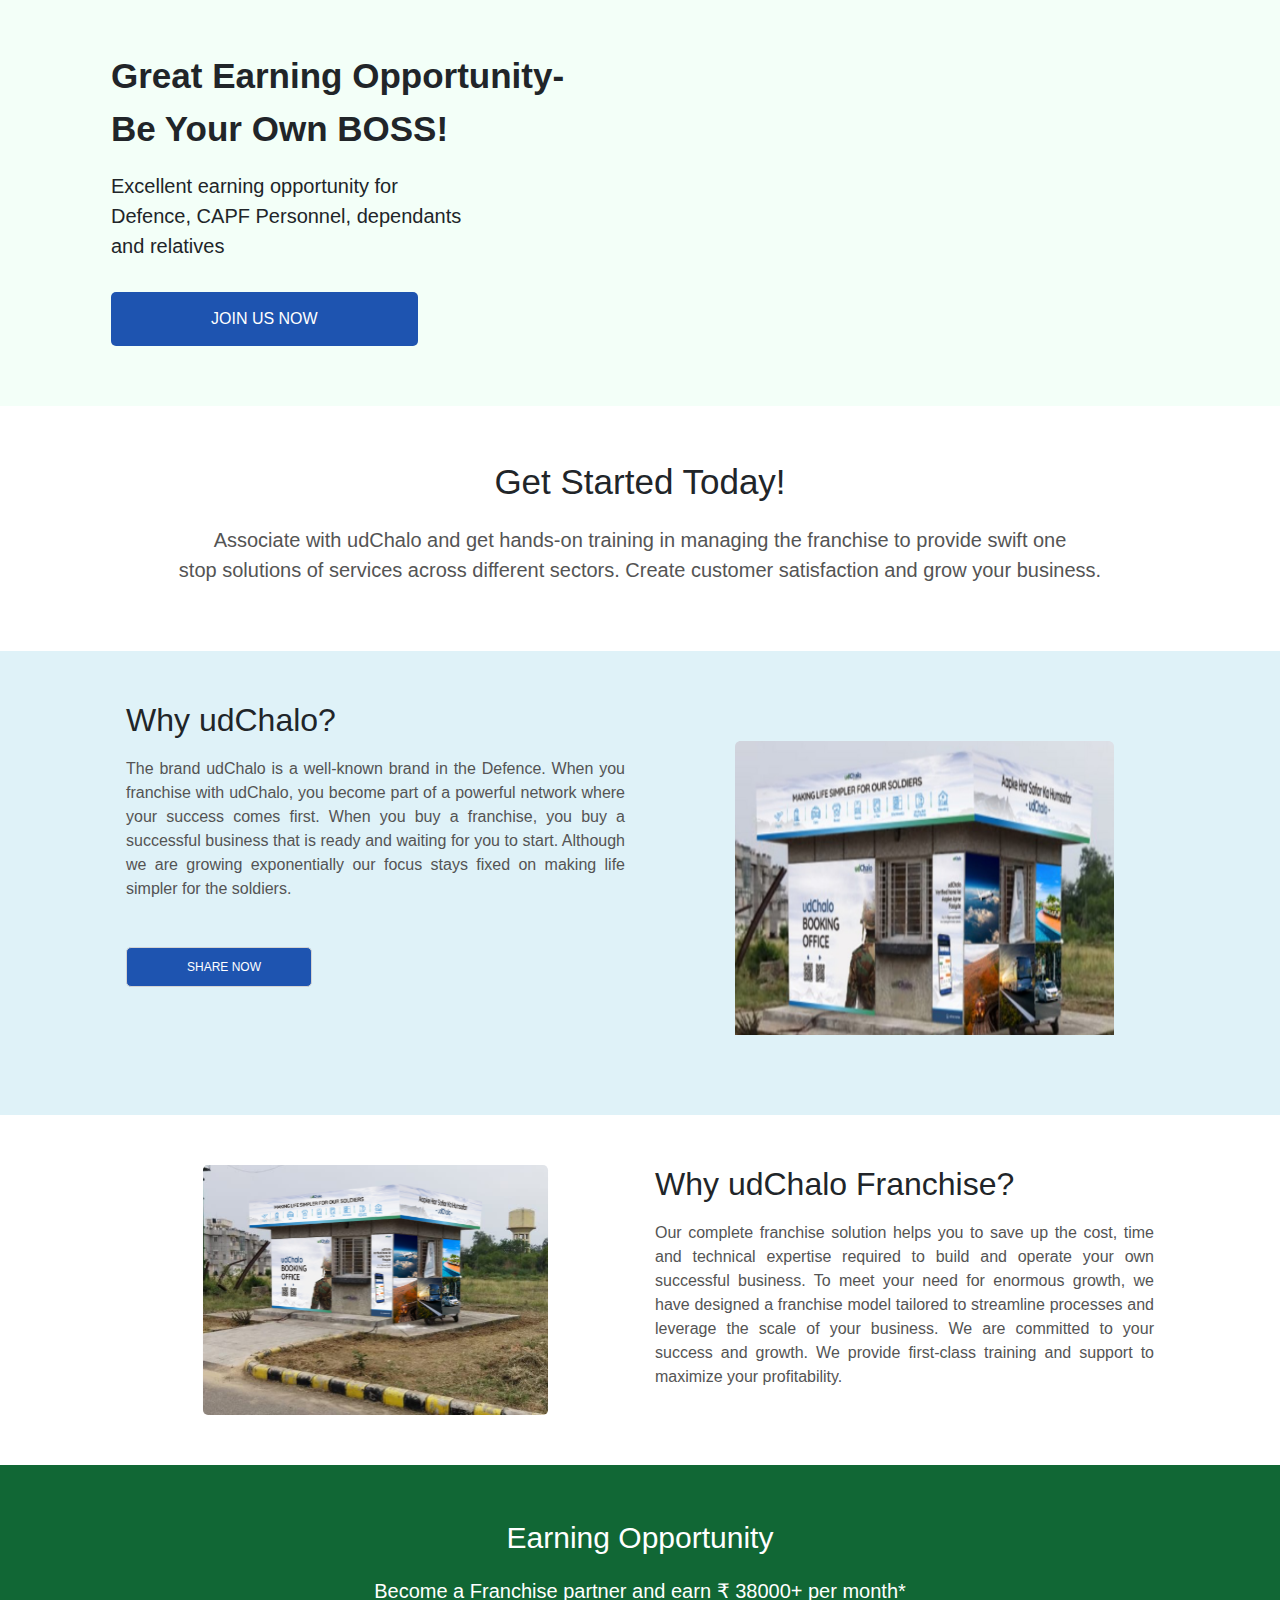
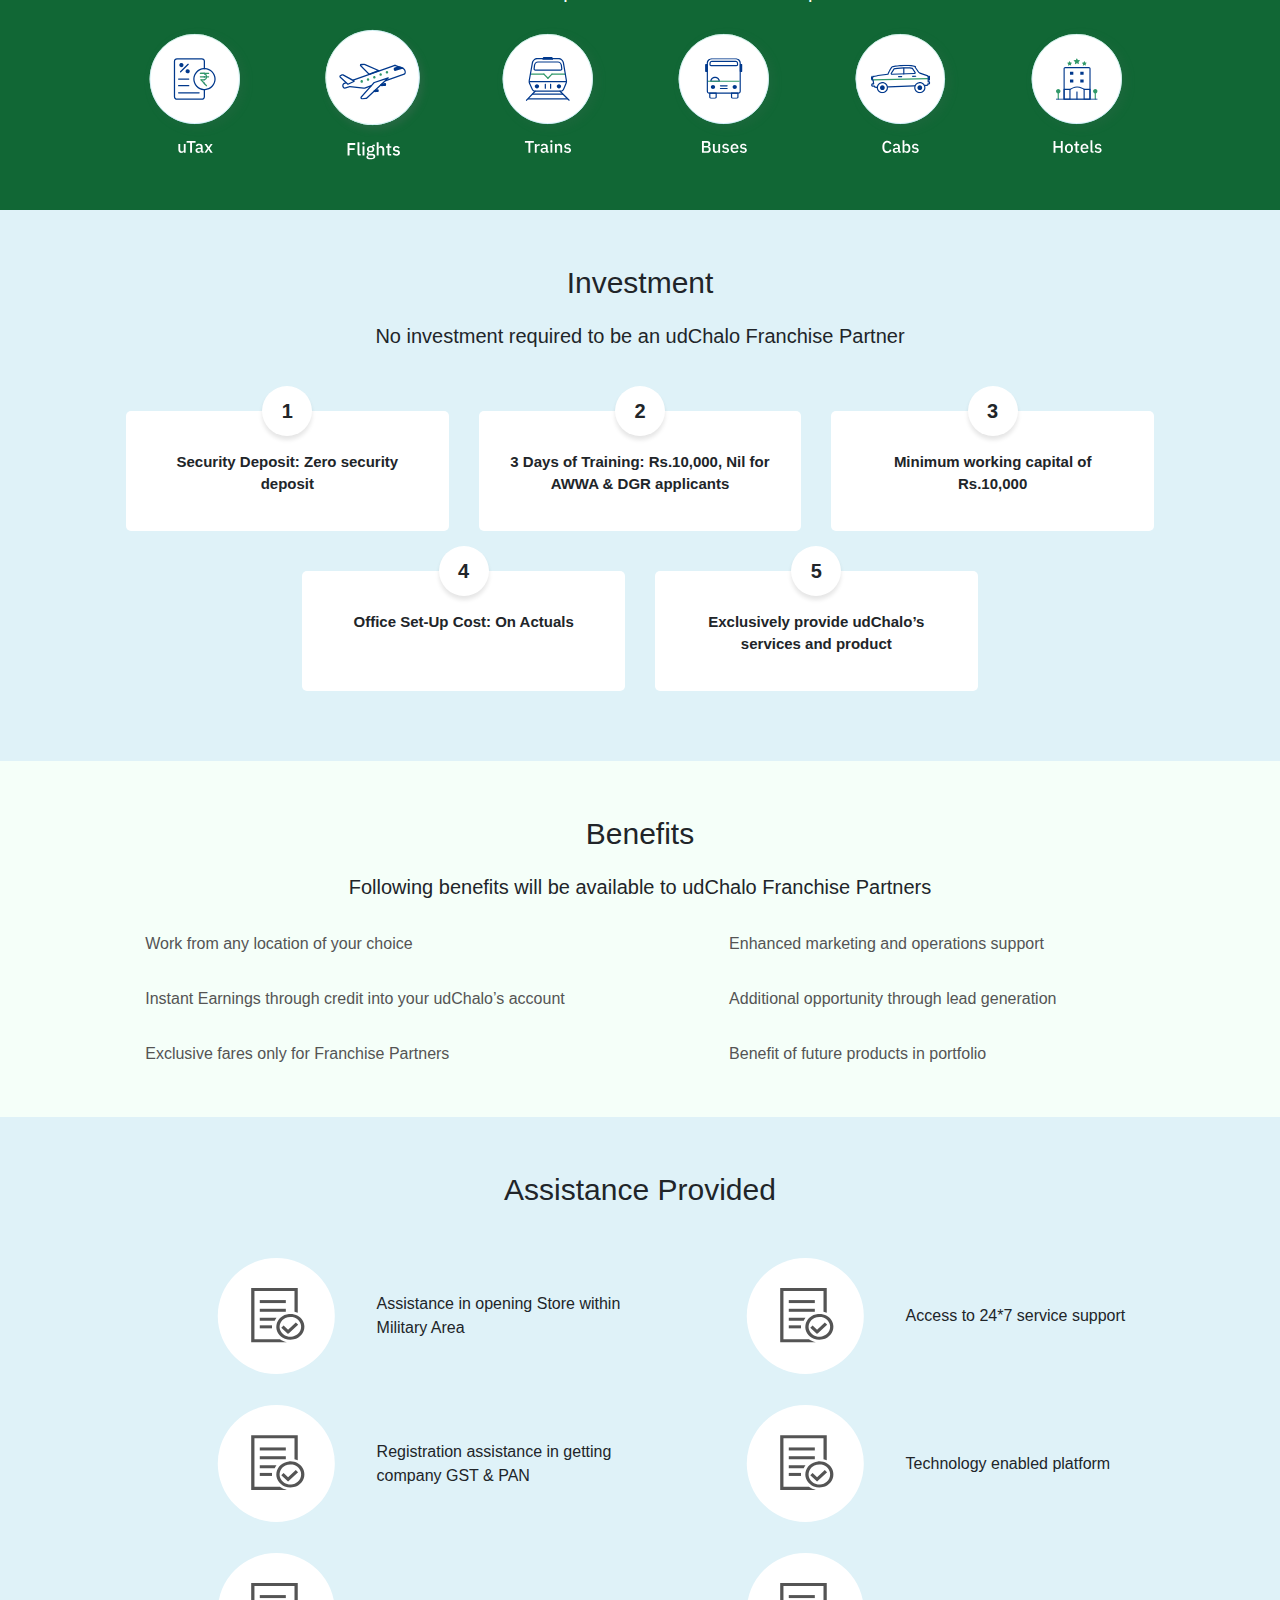
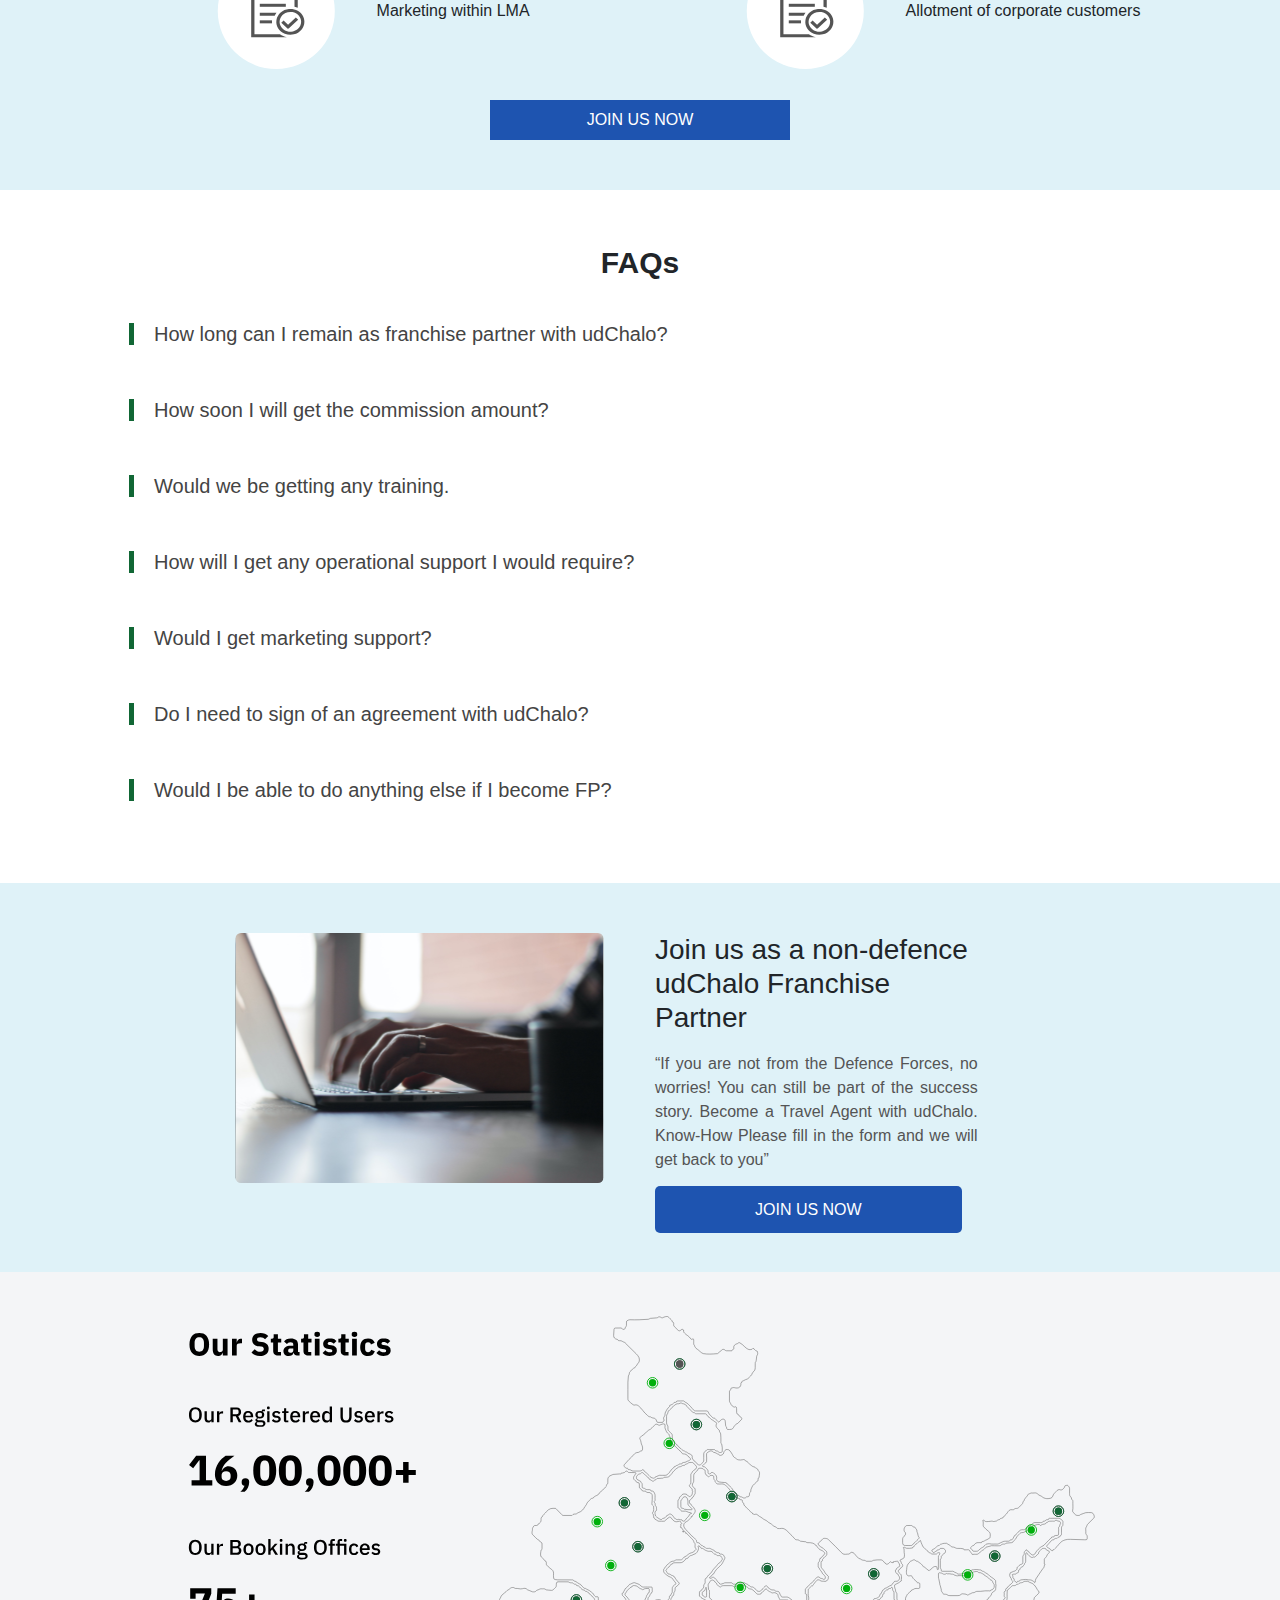
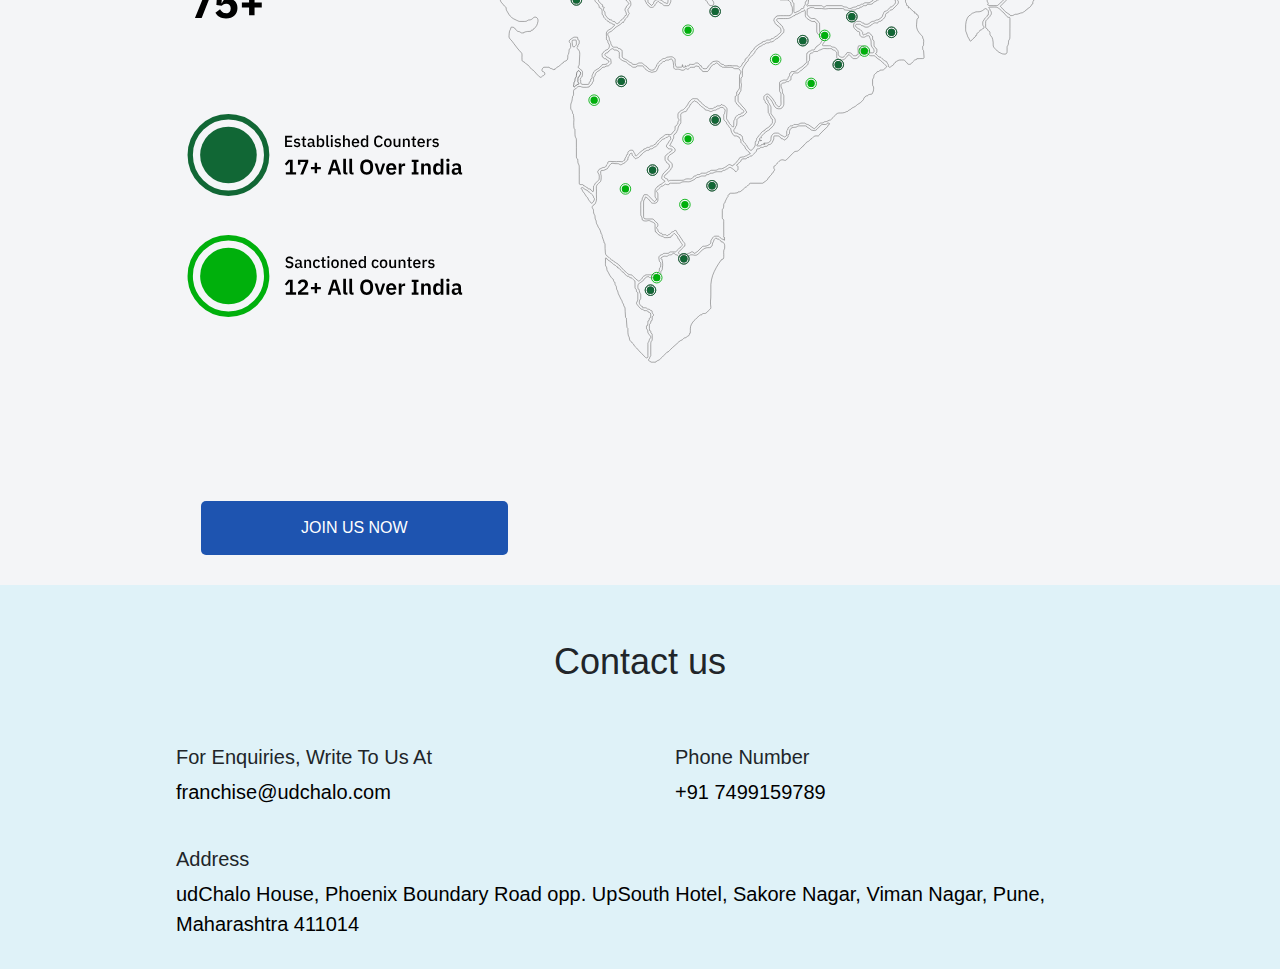
==== commit ee9e0610: "franchise page design updated" ====
--- a/index.html
+++ b/index.html
@@ -11,7 +11,8 @@
     <link rel="stylesheet" href="index.css">
     <link rel="stylesheet" href="https://use.fontawesome.com/releases/v5.15.4/css/all.css"
         integrity="sha384-DyZ88mC6Up2uqS4h/KRgHuoeGwBcD4Ng9SiP4dIRy0EXTlnuz47vAwmeGwVChigm" crossorigin="anonymous">
-</head>
+        <script src="https://ajax.googleapis.com/ajax/libs/jquery/1.9.1/jquery.min.js"></script>
+    </head>
 
 <body>
     <section class="hero_section">
@@ -22,11 +23,11 @@
                     <p class="hero_belo_para">Excellent earning opportunity
                         for Defence, CAPF Personnel,
                         dependants and relatives</p>
-                    <button class="join_us_hero">Join US NOW</button>
+                    <button class="join_us_hero" onclick="window.location.href='https://forms.office.com/r/3rtVaAsypS';">Join US NOW</button>
                 </div>
                 <div class="col-lg-6"> <img src="./images/image 46.svg" class="hero_img" alt="" srcset=""></div>
                 
-                <button class="join_us_hero_hide">Join US NOW</button>
+                <button class="join_us_hero_hide" onclick="window.location.href='https://forms.office.com/r/3rtVaAsypS';">Join US NOW</button>
             </div>
         </div>
     </section>
@@ -34,7 +35,7 @@
         <div class="container get_started_total_div">
             <p class="get_started">Get Started Today!</p>
             <p class="get_started_para">Associate with udChalo and get hands-on training in managing the franchise to
-                provide swift one
+                provide swift one <br>
                 stop solutions of services across different sectors.
                 Create customer satisfaction and grow your business. </p>
         </div>
@@ -51,9 +52,9 @@
                         franchise, you buy a successful business that is ready and waiting for you to start. Although we
                         are growing exponentially our focus stays fixed on making life simpler for the soldiers.</p>
                     <!-- <div class="why_udchalo_coupon">Use : #udChaloFranchise</div><br> -->
-                    <div class="share_now"><a href="http://" target="_blank"><img
+                    <button class="share_now" onclick="window.open('https://wa.me/?text=I have found a great opportunity with udChalo : To Be Your Own BOSS! Excellent earning opportunity for Defence, CAPF Personnel, dependants and relatives.Know More: <link>','_blank');"><a href="https://wa.me/?text=I have found a great opportunity with udChalo : To Be Your Own BOSS! Excellent earning opportunity for Defence, CAPF Personnel, dependants and relatives.Know More: <link>" target="_blank"><img
                                 src="https://static.udchalo.com/trains_assets/share.svg" alt=""><span>SHARE
-                                NOW</span></a></div>
+                                NOW</span></a></button>
                 </div>
                 <div class="col-lg-6"><img src="./images/image 40.svg" class="why_udchalo_img" alt="" srcset=""></div>
             </div>
@@ -65,11 +66,11 @@
     <section class="why_fren_section">
         <div class="container">
             <div class="row">
-                <div class="col-lg-6"><img src="./images/image 40.svg" class="why_udchalo_img_second" alt="" srcset="">
+                <div class="col-lg-6"><img src="./images/BO-MockUp 1.svg" class="why_udchalo_img_second" alt="" srcset="">
                 </div>
                 <div class="col-lg-6">
-                    <h2>Why udChalo Franchisee?</h2>
-                    <p class="why_udchalo_para">Our complete franchisee solution helps you to save up the cost, time and
+                    <h2>Why udChalo Franchise?</h2>
+                    <p class="why_udchalo_para">Our complete franchise solution helps you to save up the cost, time and
                         technical expertise required to build and operate your own successful business. To meet your
                         need for enormous growth, we have designed a franchise model tailored to streamline processes
                         and leverage the scale of your business. We are committed to your success and growth. We provide
@@ -88,54 +89,45 @@
                     Earning Opportunity
                 </p>
                 <p class="earning_opp_desc">
-                    Become a Franchise partner and earn upto ₹ 38000 per month*
+                    Become a Franchise partner and earn ₹ 38000+ per month*
                 </p>
             </div>
             <div class="row earning_img_div_row">
-                <div class="col-lg-3 col-md-6 col-sm-6 col-6">
-                    <div>
-                        <img src="./images/Group 5932.svg" alt="">
-                    </div>
-                </div>
-                <div class="col-lg-3 col-md-6 col-sm-6 col-6">
-                    <div>
-                        <img src="./images/Group 5933.svg" alt="">
-                    </div>
-                </div>
-                <div class="col-lg-3 col-md-6 col-sm-6 col-6">
-                    <div>
-                        <img src="./images/Group 5934.svg" alt="">
-                    </div>
-                </div>
-                <div class="col-lg-3 col-md-6 col-sm-6 col-6">
-                    <div>
-                        <img src="./images/Group 5927.svg" alt="">
-                    </div>
-                </div>
-            </div>
-        </div>
-    </section>
-
-
-
-    <section class="why_fren_section">
-        <div class="container">
-            <div class="row">
-                <div class="col-lg-1"></div>
-                <div class="col-lg-5 col-md-6"><img src="./images/image 40.svg" class="why_udchalo_img_second" alt="" srcset="">
-                </div>
-                <div class="col-lg col-md-6 width_small_join_second_sec">
-                    <h2>Join us as an
-                        udChalo Agent</h2>
-                    <p class="why_udchalo_para">Join our growing family & enjoy best
-                        returns along with excellent learning
-                        opportunities.</p>
-                    <a href="#" class="join_us_hero show_button">Join US NOW</a>
-                </div>
-                <div class="col-lg-2"></div>
-            </div>
-        </div>
-    </section>
+                <div class="col-lg-2 col-md-4 col-sm-6 col-6">
+                    <div>
+                        <img src="./images/Group 7244.svg" alt="">
+                    </div>
+                </div>
+                <div class="col-lg-2 col-md-4 col-sm-6 col-6">
+                    <div>
+                        <img src="./images/Group 7331.svg" alt="">
+                    </div>
+                </div>
+                <div class="col-lg-2 col-md-4 col-sm-6 col-6">
+                    <div>
+                        <img src="./images/Group 7011.svg" alt="">
+                    </div>
+                </div>
+                <div class="col-lg-2 col-md-4 col-sm-6 col-6">
+                    <div>
+                        <img src="./images/Group 7012.svg" alt="">
+                    </div>
+                </div>
+                <div class="col-lg-2 col-md-4 col-sm-6 col-6">
+                    <div>
+                        <img src="./images/Group 7013.svg" alt="">
+                    </div>
+                </div>
+                <div class="col-lg-2 col-md-4 col-sm-6 col-6">
+                    <div>
+                        <img src="./images/Group 7014.svg" alt="">
+                    </div>
+                </div>
+            </div>
+        </div>
+    </section>
+
+
 
 
 
@@ -161,8 +153,7 @@
                     <div class="col-lg-4">
                         <div class="card_body">
                             <div class="card_circle"><span>2</span></div>
-                            <p class="card_desc">3 days of Training:
-                                for AWWA & DGR applicant
+                            <p class="card_desc">3 Days of Training: Rs.10,000, Nil for AWWA & DGR applicants
 
                             </p>
                         </div>
@@ -170,8 +161,7 @@
                     <div class="col-lg-4">
                         <div class="card_body">
                             <div class="card_circle"><span>3</span></div>
-                            <p class="card_desc">Working capital deposit to
-                                udChalo: Rs 10,000
+                            <p class="card_desc">Minimum working capital of Rs.10,000
 
                             </p>
                         </div>
@@ -218,13 +208,7 @@
                 <div class="row">
                     <div class="col-lg-6">
                         <table class="table_benefits">
-                            <tr class="table_benefits_tr">
-                                <td class="benefits_check_img"><img
-                                        src="https://static-preprod.udchalo.com/promotions/speedLabs/greenCheckmarkSvg.svg"
-                                        alt=""></td>
-                                <td class="benefits_data">Exclusive fares unavailable to
-                                    individual customers</td>
-                            </tr>
+                           
                             <tr>
                                 <td class="benefits_check_img"><img
                                         src="https://static-preprod.udchalo.com/promotions/speedLabs/greenCheckmarkSvg.svg"
@@ -236,25 +220,18 @@
                                 <td class="benefits_check_img"><img
                                         src="https://static-preprod.udchalo.com/promotions/speedLabs/greenCheckmarkSvg.svg"
                                         alt=""></td>
-                                <td class="benefits_data">Instant commission credit into
-                                    udChalo's account</td>
+                                <td class="benefits_data">Instant Earnings through credit into your udChalo’s account</td>
                             </tr>
 
 
 
-                            <tr id="hide_tr3" class="hide_tr">
+                            <tr id="hide_tr3" class="hide_tra">
                                 <td class="benefits_check_img"><img
                                         src="https://static-preprod.udchalo.com/promotions/speedLabs/greenCheckmarkSvg.svg"
                                         alt=""></td>
                                 <td class="benefits_data">Exclusive fares only for Franchise Partners </td>
                             </tr>
-                            <tr id="hide_tr4" class="hide_tr">
-                                <td class="benefits_check_img"><img
-                                        src="https://static-preprod.udchalo.com/promotions/speedLabs/greenCheckmarkSvg.svg"
-                                        alt=""></td>
-                                <td class="benefits_data">Work from any location of your choice
-                                </td>
-                            </tr>
+                            
                             
                         </table>
                     </div>
@@ -280,7 +257,7 @@
                             </tr>
 
 
-                            <tr id="hide_tr1" class="hide_tr">
+                            <!-- <tr id="hide_tr1" class="hide_tr">
                                 <td class="benefits_check_img"><img
                                         src="https://static-preprod.udchalo.com/promotions/speedLabs/greenCheckmarkSvg.svg"
                                         alt=""></td>
@@ -292,11 +269,11 @@
                                         src="https://static-preprod.udchalo.com/promotions/speedLabs/greenCheckmarkSvg.svg"
                                         alt=""></td>
                                 <td class="benefits_data">Additional leads provided by udChalo </td>
-                            </tr>
+                            </tr> -->
                         </table>
                     </div>
                 </div>
-                <div id="read_more" onclick="hide_benefits()"><p>Read more</p></div>
+                <!-- <div id="read_more" onclick="hide_benefits()"><p>Read more</p></div> -->
                
             </div>
         </div>
@@ -326,22 +303,12 @@
                             <td class="benefits_check_img_assistant"><img src="./images/Group 5990.svg" alt=""></td>
                             <td class="benefits_data_assistant">Marketing within LMA</td>
                         </tr>
-                        <tr class="table_benefits_tr">
-                            <td class="benefits_check_img_assistant"><img src="./images/Group 5990.svg" alt=""></td>
-                            <td class="benefits_data_assistant">Access to sell all products
-                                launched in future</td>
-                        </tr>
 
                     </table>
                 </div>
                 <div class="col-lg-6">
                     <table class="table_benefits_more_width">
-                        <tr class="table_benefits_tr">
-                            <td class="benefits_check_img_assistant"><img src="./images/Group 5990.svg" alt=""></td>
-                            <td class="benefits_data_assistant">Instant credit of commission
-                                into your udChalo account
-                            </td>
-                        </tr>
+                       
                         <tr class="table_benefits_tr">
                             <td class="benefits_check_img_assistant"><img src="./images/Group 5990.svg" alt=""></td>
                             <td class="benefits_data_assistant">Access to 24*7 service support
@@ -359,7 +326,7 @@
                     </table>
                 </div>
             </div>
-            <button class="assistant_join_button">JOIN US NOW</button>
+            <button class="assistant_join_button" onclick="window.location.href='https://forms.office.com/r/3rtVaAsypS';">JOIN US NOW</button>
         </div>
     </section>
 
@@ -370,58 +337,58 @@
             <div class="faq_heading">
                 <p>FAQs</p>
             </div>
-            <div class="accordian_total_div container">
+            <div class="accordian_total_div container ">
                 <!-- <p class="faq_heading">FAQs</p> -->
-                <button class="accordion"><span style="border-left: thick solid #116735;margin-right: 20px;"></span>
-                    How long can I remain as Franchisee partner with udChalo? <i class='fas fa-chevron-down fa-1x down_arrow_hide' id="vv0"
-                        style="float: right;color:#1E54B0;margin-top: 5px;"></i><i id="ll1" class="fas fa-chevron-up"
+                <button class="accordion koh-faq-question"><span style="border-left: thick solid #116735;margin-right: 20px;"></span>
+                    How long can I remain as franchise partner with udChalo? <i class='fas fa-chevron-down fa-1x down_arrow_hide' id="vv0"
+                        style="float: right;color:#1E54B0;margin-top: 5px;"></i><i id="ll1" class="fas fa-chevron-down"
                         style="float: right;color:#1E54B0;margin-top: 5px;"></i></button>
-                <div class="panel">
-                    <p>The initial contract will be for 2 years which will be further extended based on performance of franchisee partner</p>
-                </div>
-
-                <button class="accordion"><span style="border-left: thick solid #116735;margin-right: 20px;"></span>
+                <div class="panel koh-faq-answer" style="display: none;">
+                    <p>The initial contract will be for 2 years which will be further extended based on performance of franchise partner</p>
+                </div>
+
+                <button class="accordion koh-faq-question"><span style="border-left:thick solid #116735;margin-right: 20px;"></span>
                     How soon I will get the commission amount? <i class='fas fa-chevron-down fa-1x down_arrow_hide' id="vv1"
-                        style="float: right;color:#1E54B0;margin-top: 5px;"></i><i id="ll1" class="fas fa-chevron-up"
+                        style="float: right;color:#1E54B0;margin-top: 5px;"></i><i id="ll1" class="fas fa-chevron-down"
                         style="float: right;color:#1E54B0;margin-top: 5px;"></i></button>
-                <div class="panel">
-                    <p>Commission will be credited to udChalo credit on immediate basis.</p>
-                </div>
-
-                <button class="accordion"><span style="border-left: thick solid #116735;margin-right: 20px;"></span>
+                <div class="panel koh-faq-answer" style="display: none;">
+                    <p>Earnings will be credited to udChalo credit on immediate basis</p>
+                </div>
+
+                <button class="accordion koh-faq-question"><span style="border-left: thick solid #116735;margin-right: 20px;"></span>
                     Would we be getting any training. <i class='fas fa-chevron-down fa-1x down_arrow_hide' id="vv2"
-                        style="float: right;color:#1E54B0;margin-top: 5px;"></i><i id="ll1" class="fas fa-chevron-up"
+                        style="float: right;color:#1E54B0;margin-top: 5px;"></i><i id="ll1" class="fas fa-chevron-down"
                         style="float: right;color:#1E54B0;margin-top: 5px;"></i></button>
-                <div class="panel">
+                <div class="panel koh-faq-answer" style="display: none;">
                     <p>Yes, there will be 3 days training and onboarding once the documentation process is complete</p>
                 </div>
-                <button class="accordion"><span style="border-left: thick solid #116735;margin-right: 20px;"></span>
+                <button class="accordion koh-faq-question"><span style="border-left: thick solid #116735;margin-right: 20px;"></span>
                     How will I get any operational support I would require? <i class='fas fa-chevron-down fa-1x down_arrow_hide' id="vv3"
-                        style="float: right;color:#1E54B0;margin-top: 5px;"></i><i id="ll1" class="fas fa-chevron-up"
+                        style="float: right;color:#1E54B0;margin-top: 5px;"></i><i id="ll1" class="fas fa-chevron-down"
                         style="float: right;color:#1E54B0;margin-top: 5px;"></i></button>
-                <div class="panel">
+                <div class="panel koh-faq-answer" style="display: none;">
                     <p>For operational support, we have dedicated B2B support team who are available 24*7.</p>
                 </div>
-                <button class="accordion"><span style="border-left: thick solid #116735;margin-right: 20px;"></span>
+                <button class="accordion koh-faq-question"><span style="border-left: thick solid #116735;margin-right: 20px;"></span>
                     Would I get marketing support? <i class='fas fa-chevron-down fa-1x down_arrow_hide' id="vv4"
-                        style="float: right;color:#1E54B0;margin-top: 5px;"></i><i id="ll1" class="fas fa-chevron-up"
+                        style="float: right;color:#1E54B0;margin-top: 5px;"></i><i id="ll1" class="fas fa-chevron-down"
                         style="float: right;color:#1E54B0;margin-top: 5px;"></i></button>
-                <div class="panel">
+                <div class="panel koh-faq-answer" style="display: none;">
                     <p>Yes, we will continue to provide online and offline marketing support</p>
                 </div>
-                <button class="accordion"><span style="border-left: thick solid #116735;margin-right: 20px;"></span>
+                <button class="accordion koh-faq-question"><span style="border-left: thick solid #116735;margin-right: 20px;"></span>
                     Do I need to sign of an agreement with udChalo? <i class='fas fa-chevron-down fa-1x down_arrow_hide' id="vv5"
-                        style="float: right;color:#1E54B0;margin-top: 5px;"></i><i id="ll1" class="fas fa-chevron-up"
+                        style="float: right;color:#1E54B0;margin-top: 5px;"></i><i id="ll1" class="fas fa-chevron-down"
                         style="float: right;color:#1E54B0;margin-top: 5px;"></i></button>
-                <div class="panel">
+                <div class="panel koh-faq-answer" style="display: none;">
                     <p>Yes, Partners need to sign an agreement with udChalo which list the terms and conditions of how this relationship 
                         between partners and udChalo will work.</p>
                 </div>
-                <button class="accordion"><span style="border-left: thick solid #116735;margin-right: 20px;"></span>
+                <button class="accordion koh-faq-question"><span style="border-left: thick solid #116735;margin-right: 20px;"></span>
                     Would I be able to do anything else if I become FP? <i class='fas fa-chevron-down fa-1x down_arrow_hide' id="vv6"
-                        style="float: right;color:#1E54B0;margin-top: 5px;"></i><i id="ll1" class="fas fa-chevron-up"
+                        style="float: right;color:#1E54B0;margin-top: 5px;"></i><i id="ll1" class="fas fa-chevron-down"
                         style="float: right;color:#1E54B0;margin-top: 5px;"></i></button>
-                <div class="panel">
+                <div class="panel koh-faq-answer" style="display: none;">
                     <p>You can sell all the udChalo product to Defense and Civilian customers. You will not be allowed to sell competing 
                         product.
                         </p>
@@ -469,22 +436,83 @@
                     // else if(document.getElementById("kk").style.display === "none"){
                     // }
                 </script>
-            </div>
-        </div>
-
-    </section>
-
-
+                <!-- <div class="koh-tab-content">
+                    <div class="koh-tab-content-body">
+                      <div class="koh-faq">
+                        <div class="koh-faq-question">
+                          <i class="fa fa-chevron-right" aria-hidden="true"></i>
+                          <span class="koh-faq-question-span"> Test Question 1 </span>
+                        </div>
+                        <div class="koh-faq-answer">
+                          Test Answer 1
+                        </div>
+                      </div>
+                    </div>
+                    <div class="koh-tab-content-body">
+                        <div class="koh-faq">
+                          <div class="koh-faq-question">
+                            <i class="fa fa-chevron-right" aria-hidden="true"></i>
+                            <span class="koh-faq-question-span"> Test Question 1 </span>
+                          </div>
+                          <div class="koh-faq-answer">
+                            Test Answer 1
+                          </div>
+                        </div>
+                      </div>
+                      <div class="koh-tab-content-body">
+                        <div class="koh-faq">
+                          <div class="koh-faq-question">
+                            <i class="fa fa-chevron-right" aria-hidden="true"></i>
+                            <span class="koh-faq-question-span"> Test Question 1 </span>
+                          </div>
+                          <div class="koh-faq-answer">
+                            Test Answer 1
+                          </div>
+                        </div>
+                      </div>
+                  </div> -->
+                
+    <script>
+        $(document).ready(function() {
+  $(this).on("click", ".koh-faq-question", function() {
+    $(this).find(".koh-faq-answer").toggle();
+    $(this).find(".fa-chevron-down").toggleClass('active');
+  });
+});
+    </script>
+
+            </div>
+        </div>
+
+    </section>
+
+    <section class="why_fren_section" style="background-color: #DFF2F8;">
+        <div class="container">
+            <div class="row">
+                <div class="col-lg-1"></div>
+                <div class="col-lg-5 col-md-6"><img src="./images/thomas-lefebvre-gp8BLyaTaA0-unsplash (1) 1.svg" class="why_udchalo_img_second" alt="" srcset="">
+                </div>
+                <div class="col-lg col-md-6 width_small_join_second_sec">
+                    <h3>Join us as a non-defence
+                        udChalo Franchise Partner</h3>
+                    <p class="why_udchalo_para">“If you are not from the Defence Forces, no worries! You can still be part of the success story. Become a Travel Agent  with udChalo. Know-How  Please fill in the form and we will get back to you”
+                        </p>
+                    <a href="https://forms.office.com/r/DYXMc6Wt5z" class="join_us_hero show_button join_us_agent">Join US NOW</a>
+                </div>
+                <div class="col-lg-2"></div>
+            </div>
+        </div>
+    </section>
 
 
 
     <section>
         <div>
-            <img src="./images/Group 5896 (1).png" alt="" class="india_map">
-            <img src="./images/Group 6013 (1).png" alt="" class="india_map_small_screen">
+            <img src="./images/Group 5896 (1).svg" alt="" class="india_map">
+            <img src="./images/Group 6013 (1).svg" alt="" class="india_map_small_screen">
             <div class=" map_button">
                 <div class="container">
-                    <button class="join_us_hero  show_button sa big_screen">Join US NOW</button>
+                    <button class="join_us_hero  show_button sa big_screen" onclick="window.location.href='https://forms.office.com/r/3rtVaAsypS';">Join US NOW</button>
                 </div>
             </div>
             
@@ -506,8 +534,8 @@
                             class="contact_image" width="35" alt="">
                     </div>
                     <div>
-                        <h5> FOR ENQUIRIES, WRITE TO US AT </h5>
-                        <a href="franchise@udchalo.com">franchise@udchalo.com</a>
+                        <h5> For Enquiries, Write To Us At </h5>
+                        <a href="franchise@udchalo.com" style="color:black;font-size: 20px;">franchise@udchalo.com</a>
                     </div>
     
                 </div>
@@ -518,11 +546,22 @@
                     </div>
                     <div>
                         <h5> Phone Number</h5>
-                        <a href="#">+91 7499159789</a>
+                        <a href="#" style="color:black;font-size: 20px;">+91 7499159789</a>
                     </div>
                 </div>
                 
-
+                <div class="col-lg-12 flex_contact">
+                    <div>
+                        <img src="https://static-preprod.udchalo.com/promotions/speedLabs/newAcademy/Group 5443.png"
+                            class="contact_image" width="35" alt="">
+                    </div>
+                    <div>
+                        <h5> Address </h5>
+                        <a href="" style="color:black;font-size: 20px;">udChalo House, Phoenix Boundary Road opp. UpSouth Hotel, Sakore Nagar,  Viman Nagar, Pune,
+                            Maharashtra 411014</a>
+                    </div>
+    
+                </div>
                 <!-- <div class="col-lg-12 flex_contact">
                     <div>
                         <img src="https://static-preprod.udchalo.com/promotions/speedLabs/newAcademy/Group 5442.png"
@@ -549,7 +588,6 @@
             document.getElementById("hide_tr4").classList.remove("hide_tr");
         }
     </script>
-
     <script src="https://code.jquery.com/jquery-3.2.1.slim.min.js"
         integrity="sha384-KJ3o2DKtIkvYIK3UENzmM7KCkRr/rE9/Qpg6aAZGJwFDMVNA/GpGFF93hXpG5KkN" crossorigin="anonymous">
     </script>
--- a/index.css
+++ b/index.css
@@ -1,6 +1,9 @@
 .hero_section{
     background-color: #F3FFF8;
     padding: 50px 0px;
+}
+.width_small_join_second_sec{
+    /* width: 100%; */
 }
 .hero_img{
     width: 100%;
@@ -28,6 +31,8 @@
     font-weight: 500;
     border-radius: 5px;
     border: none;
+    cursor: pointer;
+    margin-bottom: 10px;
 }
 .get_started{
     font-weight: 500;
@@ -42,8 +47,10 @@
     padding: 50px 0px;
 }
 .why_udchalo_para{
-    font-size: 18px;
+    font-size: 16px;
     padding: 10px 0px;
+    text-align: justify;
+    color: #545454;
 }
 .why_udchalo_total_div{
     padding-top: 50px;
@@ -80,6 +87,14 @@
     border-radius: 5px;
     border: 1px solid lightgray;
     font-size: 12px;
+    cursor: pointer;
+}
+.assistant_join_button{
+    cursor: pointer;
+}
+.join_us_hero:hover{
+    color: white;
+    text-decoration: none;
 }
 .share_now a{
     color: white;
@@ -108,7 +123,8 @@
     text-align: center;
 }
 .earning_img_div_row img{
-    width: 50%;
+    width: 75%;
+    margin-top: 5px;
 }
 .investment_heading_black{
     font-size: 30px;
@@ -173,7 +189,7 @@
     background-color: #F5FFF9;
 }
 .table_benefits{
-    width: 50%;
+    width: 100%;
     margin: auto;
 }
 .benefits_check_img{
@@ -186,11 +202,15 @@
     padding-top: 30px;
 }
 .table_benefits_more_width{
-    width: 60%;
-    margin: auto;
+    width: 100%;
+    margin: auto;
+    margin-left: 50px;
 }
 .table_benefits_more_width tr td{
     padding-top: 30px;
+}
+.benefits_data_assistant{
+    width: 60%;
 }
 .assistant_heading_div{
     font-weight: 500;
@@ -204,8 +224,10 @@
     background-color: #DFF2F8;
 }
 .benefits_check_img_assistant img{
-    width: 100%;
-    padding-right: 20px;
+    width: 60%;
+    padding-right: 0px;
+    display: block;
+    margin: auto;
 }
 .assistant_join_button{
     padding: 8px 0px;
@@ -240,7 +262,7 @@
     font-size: 20px;
     transition: 0.4s;
     margin-bottom: 10px;
-    font-weight: bold;
+    font-weight: 500;
   }
   
   .active, .accordion:hover {
@@ -277,7 +299,13 @@
     margin-left: 5px;
     transform: rotate(90deg);
   }
-  
+  .accordion:hover{
+      background-color: rgb(245, 244, 244);
+  }
+  .accordion:focus{
+      border: none;
+      outline: none;
+  }
   .activea:after {
     /* content: "\003C"; */
     
@@ -290,6 +318,7 @@
   }
   .down_arrow_hide{
       /* display: none !important; */
+      display: none;
   }
   .panel{
       display: none;
@@ -315,8 +344,9 @@
     padding: 0px;
 }
 
-.hero_img img {
+.hero_img {
     width: 100%;
+    /* height: 300px !important; */
 }
 
 .order_heading {
@@ -1121,7 +1151,11 @@
 .facilty_edu {
     font-weight: 500;
 }
-
+@media(max-width:1214px){
+    .join_us_agent{
+        padding: 15px 65px !important;
+    }
+}
 @media(max-width:766px) {
     * {
         font-size: 14px !important;
@@ -1638,6 +1672,7 @@
 
 .join_us_hero_hide{
     display: none;
+    cursor: pointer;
 }
 .india_map{
     width: 100%;
@@ -1739,7 +1774,8 @@
         }
         .table_benefits_more_width {
             width: 100%;
-            margin: auto;
+            margin: auto;            
+            margin-left: 0px !important;
         }
         .benefits_data_assistant{
             font-size: 20px;
@@ -1758,9 +1794,88 @@
         .sa{
             position: relative;
             top: -60px;
-            width: 100%;
+            width: 90%;
+            
+        }
+        .big_screen{
+            margin-left: 20px !important;
         }
     }
     .hide_tr{
         display: none;
-    }+    }
+    @media(max-width:415px){
+        .join_us_agent{
+            text-decoration: none;
+    background-color: #1E54B0;
+    color: white;
+    padding: 15px 10px !important;
+    text-transform: uppercase;
+    width: 60%;
+    margin: auto;
+    font-weight: 500;
+    border-radius: 5px;
+    border: none;
+    cursor: pointer;
+    margin-bottom: 10px;
+        }
+        .big_screen{
+            margin-left: 10px !important;
+        }
+    }
+   @media(max-width:999px) {
+       .table_benefits_more_width{
+           margin-left: 0px;
+       }
+       .benefits_check_img_assistant img{
+        width: 60%;
+        padding-right: 5px !important;
+       
+    }
+    .container{
+        padding-left: 0px;
+    }
+   }
+
+
+
+
+
+
+
+
+   .koh-faqs-page-title {
+    font-family: Nexa W01 Heavy;
+    font-size: 30px;
+    color: #04202E;
+    font-weight: 700;
+  }
+  
+  .koh-faq-question-span {
+    font-family: Helvetica Neue LT Pro Roman !important;
+    font-size: 16px !important;
+    color: #000 !important;
+    font-weight: 700 !important;
+    display: inline-block;
+  }
+  
+  .koh-faq-answer {
+    font-family: Helvetica Neue LT Pro Roman;
+    color: #000;
+    font-weight: 400;
+    display: none;
+  }
+  
+  .icon {
+    font-size: 10px;
+    padding-right: 5px;
+  }
+  
+  .fa-chevron-down {
+    transition: transform .2s;
+  }
+  
+  .fa-chevron-down.active {
+    transform: rotateZ(180deg);
+    background-color: rgb(245, 244, 244);
+  }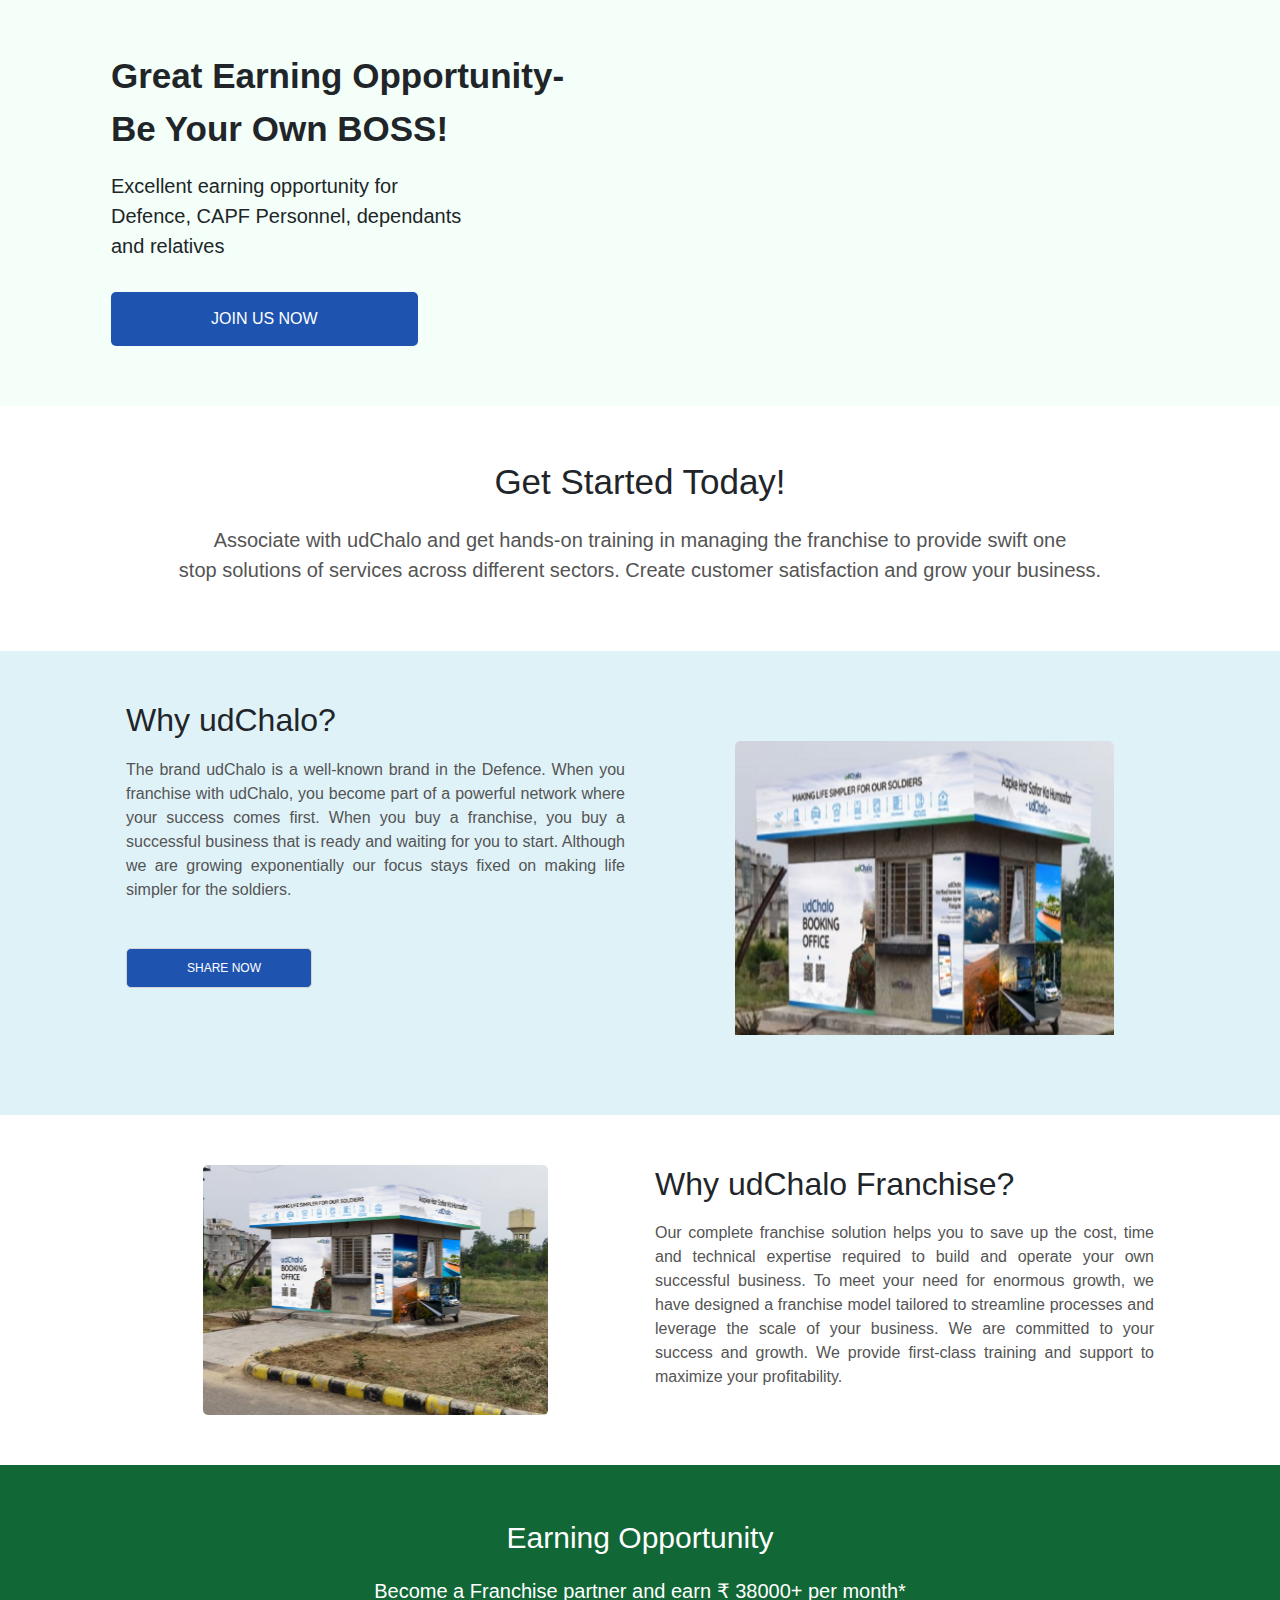
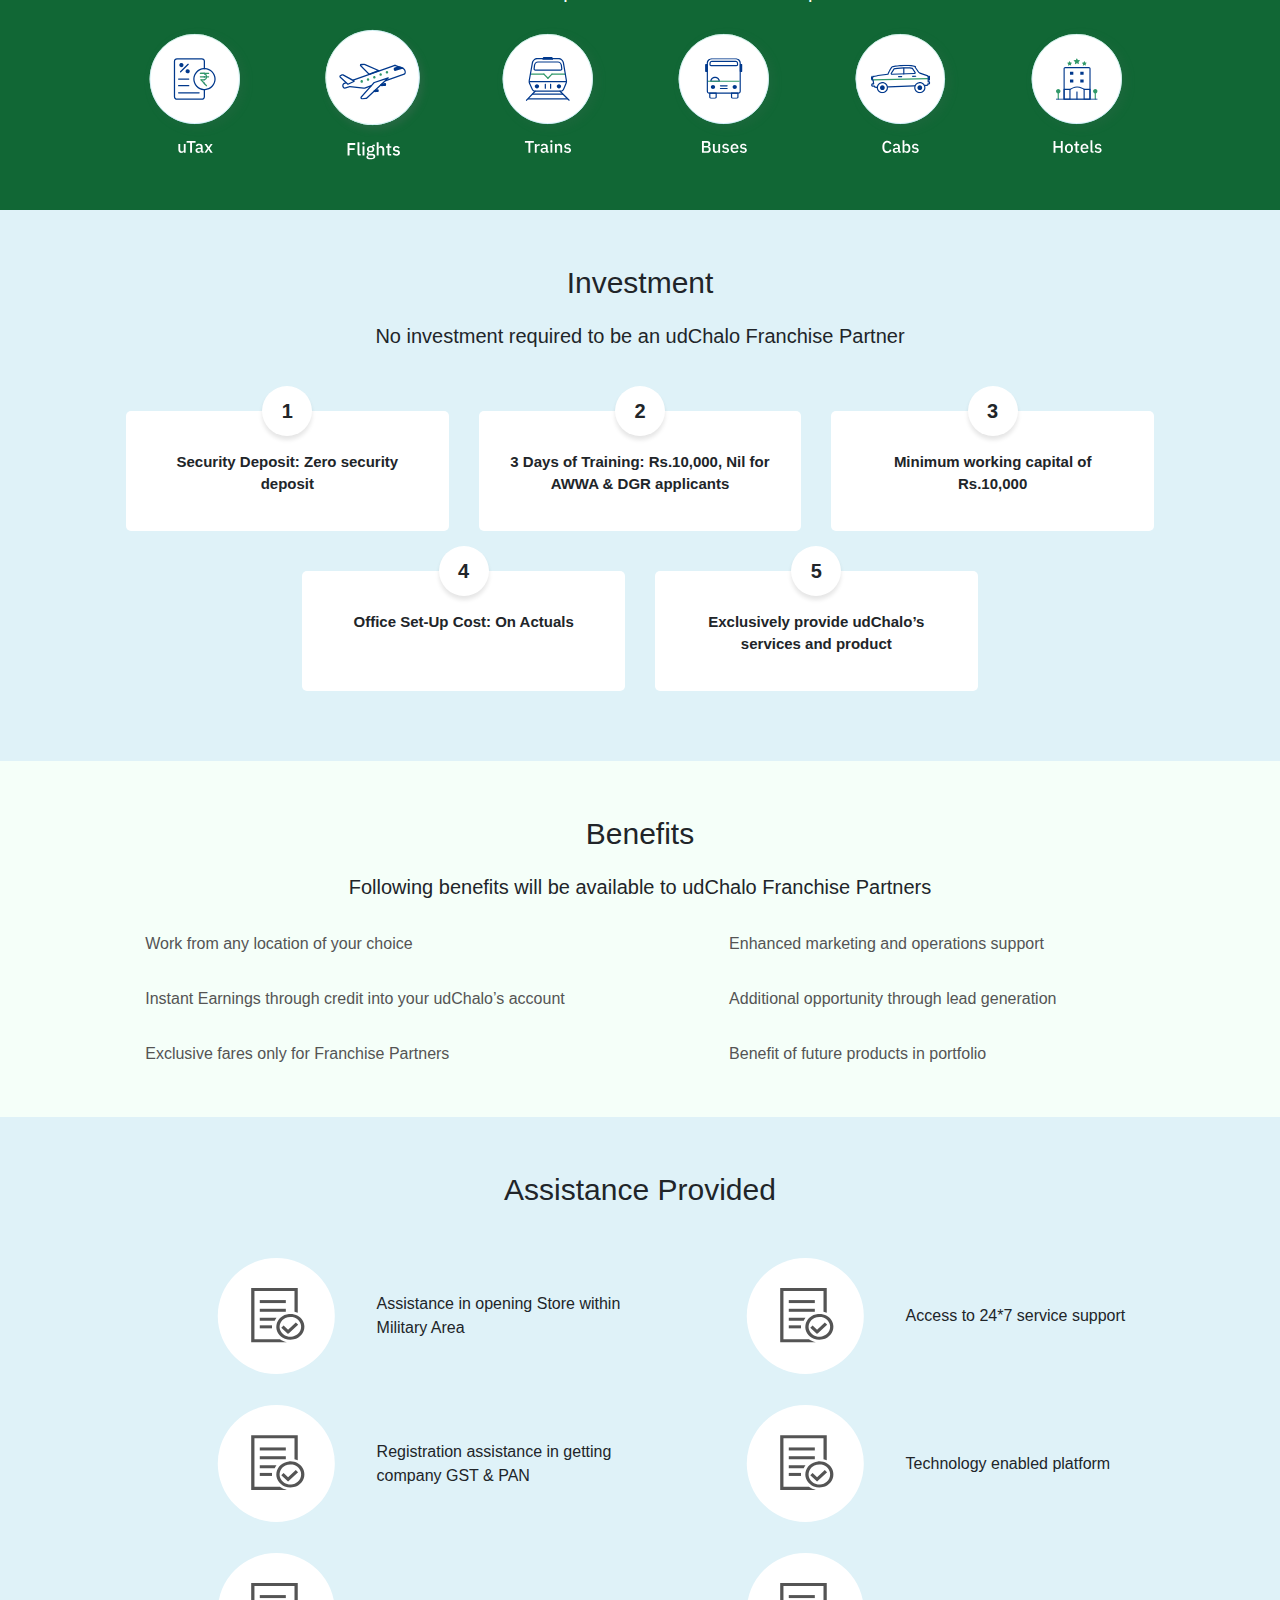
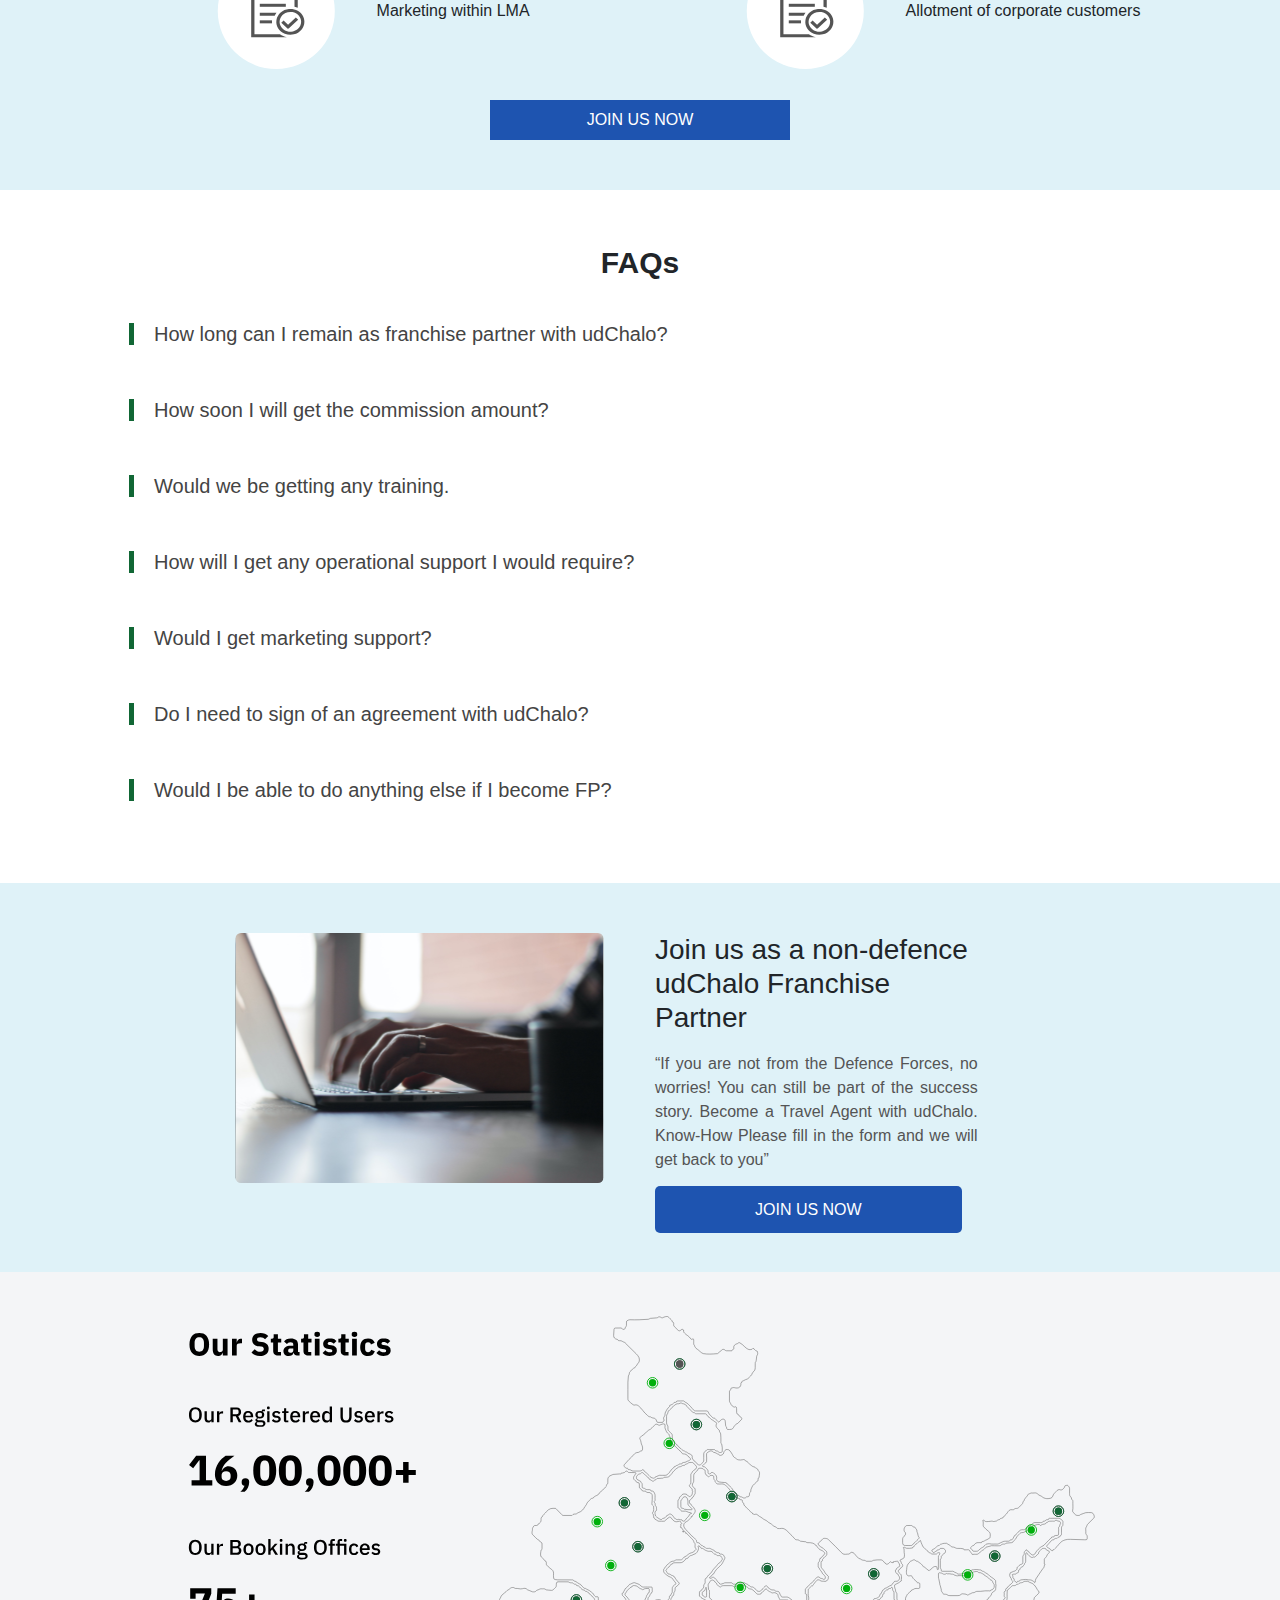
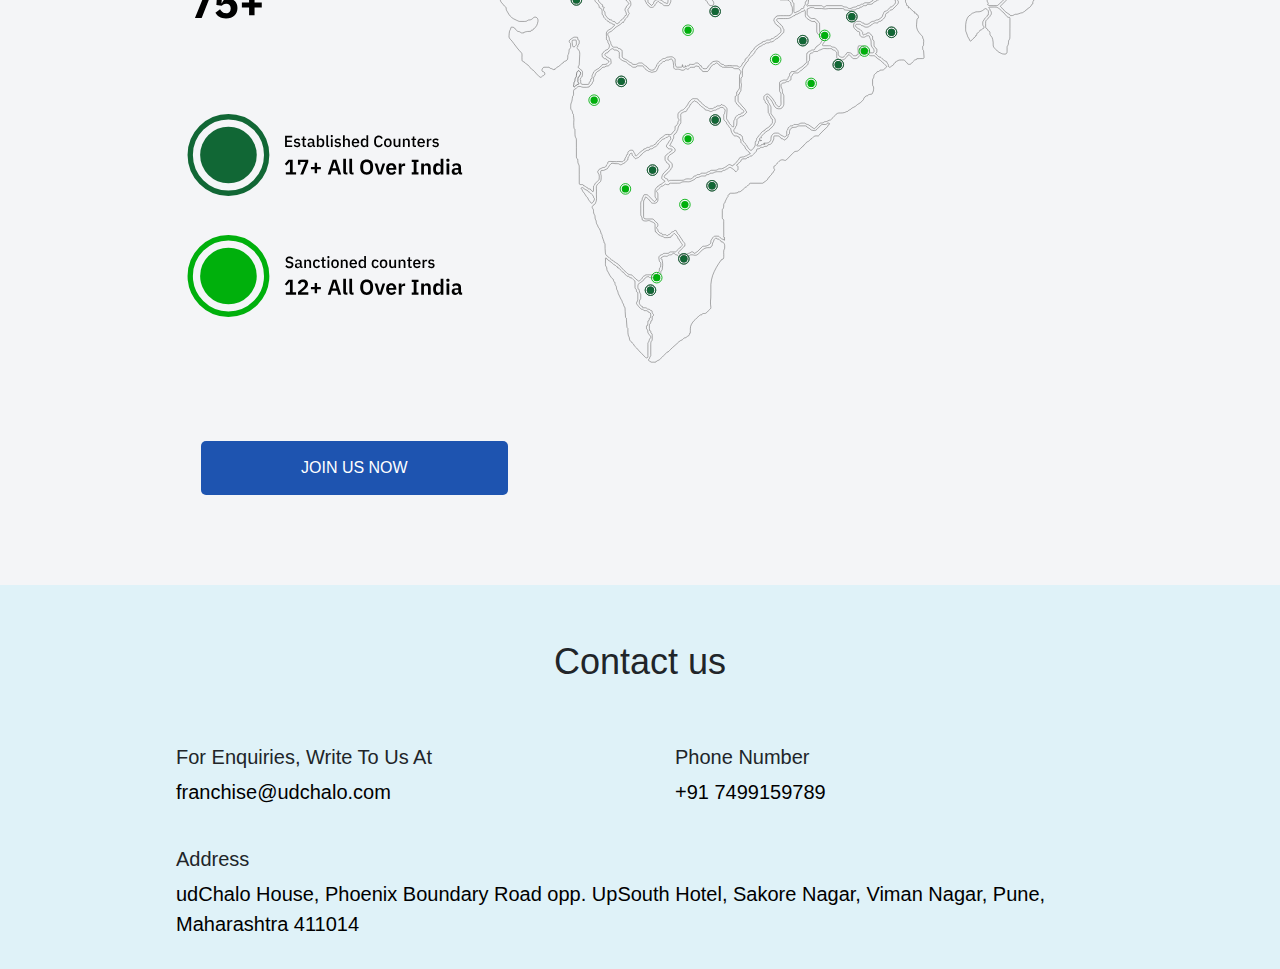
==== commit cd1f98aa: "changed all styles" ====
--- a/index.html
+++ b/index.html
@@ -47,6 +47,7 @@
             <div class="row">
                 <div class="col-lg-6">
                     <h2>Why udChalo?</h2>
+                    <div class="col-lg-6"><img src="./images/image 40.svg" class="display_small_screen_share_image" alt="" srcset=""></div>
                     <p class="why_udchalo_para">The brand udChalo is a well-known brand in the Defence. When you franchise with
                         udChalo, you become part of a powerful network where your success comes first. When you buy a
                         franchise, you buy a successful business that is ready and waiting for you to start. Although we
@@ -70,6 +71,7 @@
                 </div>
                 <div class="col-lg-6">
                     <h2>Why udChalo Franchise?</h2>
+                    <div class=""><img src="./images/BO-MockUp 1.svg" class="why_franchise_small_screen_img" alt="" srcset="">
                     <p class="why_udchalo_para">Our complete franchise solution helps you to save up the cost, time and
                         technical expertise required to build and operate your own successful business. To meet your
                         need for enormous growth, we have designed a franchise model tailored to streamline processes
--- a/index.css
+++ b/index.css
@@ -51,6 +51,7 @@
     padding: 10px 0px;
     text-align: justify;
     color: #545454;
+    width: 100%;
 }
 .why_udchalo_total_div{
     padding-top: 50px;
@@ -1130,6 +1131,13 @@
     .carousal_hine_small_screen {
         /* display: none; */
     }
+    .koh-faq-question{
+        font-family: Helvetica Neue LT Pro Roman !important;
+        font-size: 10px !important;
+        color: #000 !important;
+        font-weight: 700 !important;
+        display: inline-block;
+      }
 
 
 }
@@ -1687,6 +1695,44 @@
 .big_screen{
     margin-left: 90px;
 }
+.display_small_screen_share_image{
+    display: none;
+}
+.why_franchise_small_screen_img{
+    display: none;
+}
+@media(max-width:990px){
+    .big_screen{
+        margin-left: 50px;
+    }
+    .why_udchalo_img{
+        display: none;
+    }
+    .share_now{
+        margin-bottom: 30px;
+    }
+    .display_small_screen_share_image{
+        display: block;
+        /* width: 80%; */
+        /* height: 200px; */
+        /* width: 330px !important; */
+        /* transform: scale(100%,50%); */
+        /* margin: auto; */
+        width: 100%;
+    }
+    .why_udchalo_img_second{
+        display:none ;
+    }
+    .why_franchise_small_screen_img{
+        display:block;
+        width: 100%;
+    }
+}
+.sa{
+    position: relative;
+    top: -60px;
+    
+}
 
 #read_more{
     color: #348D59;
@@ -1793,7 +1839,7 @@
         }
         .sa{
             position: relative;
-            top: -60px;
+            top: -80px;
             width: 90%;
             
         }
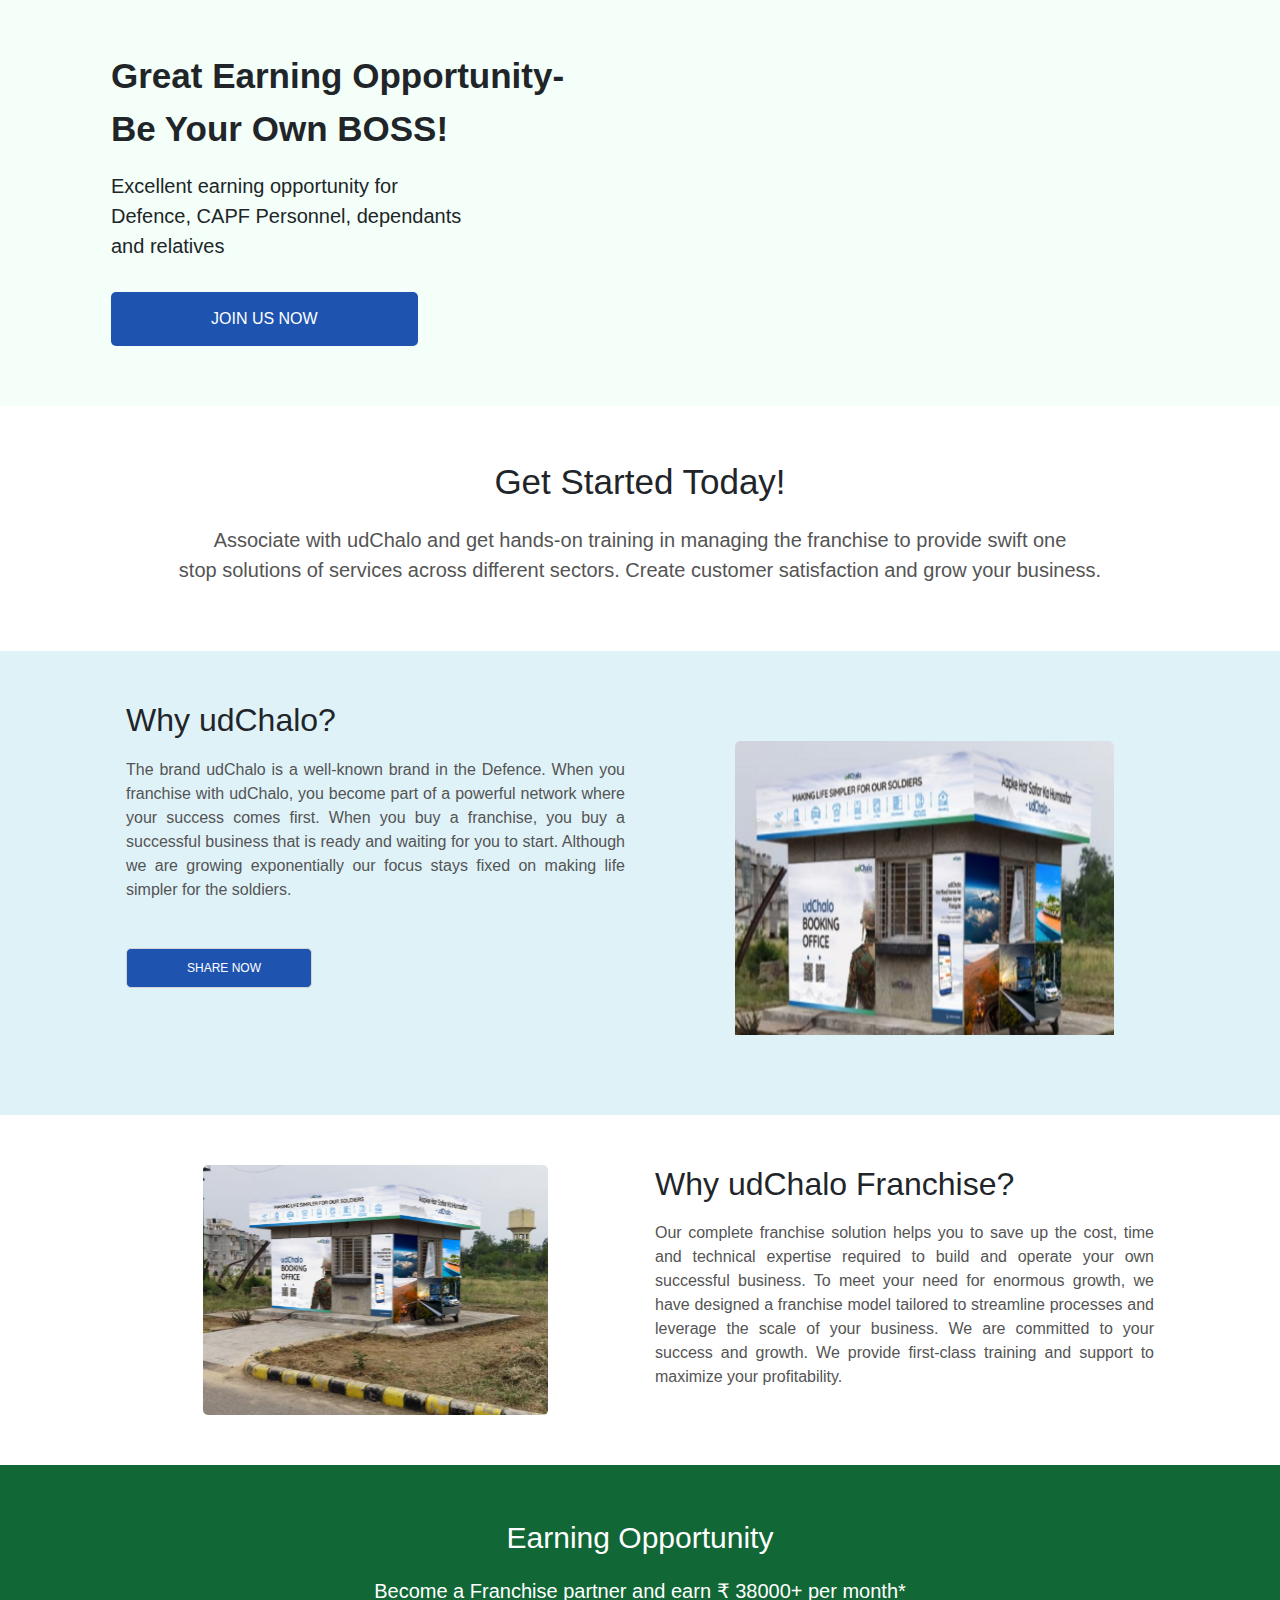
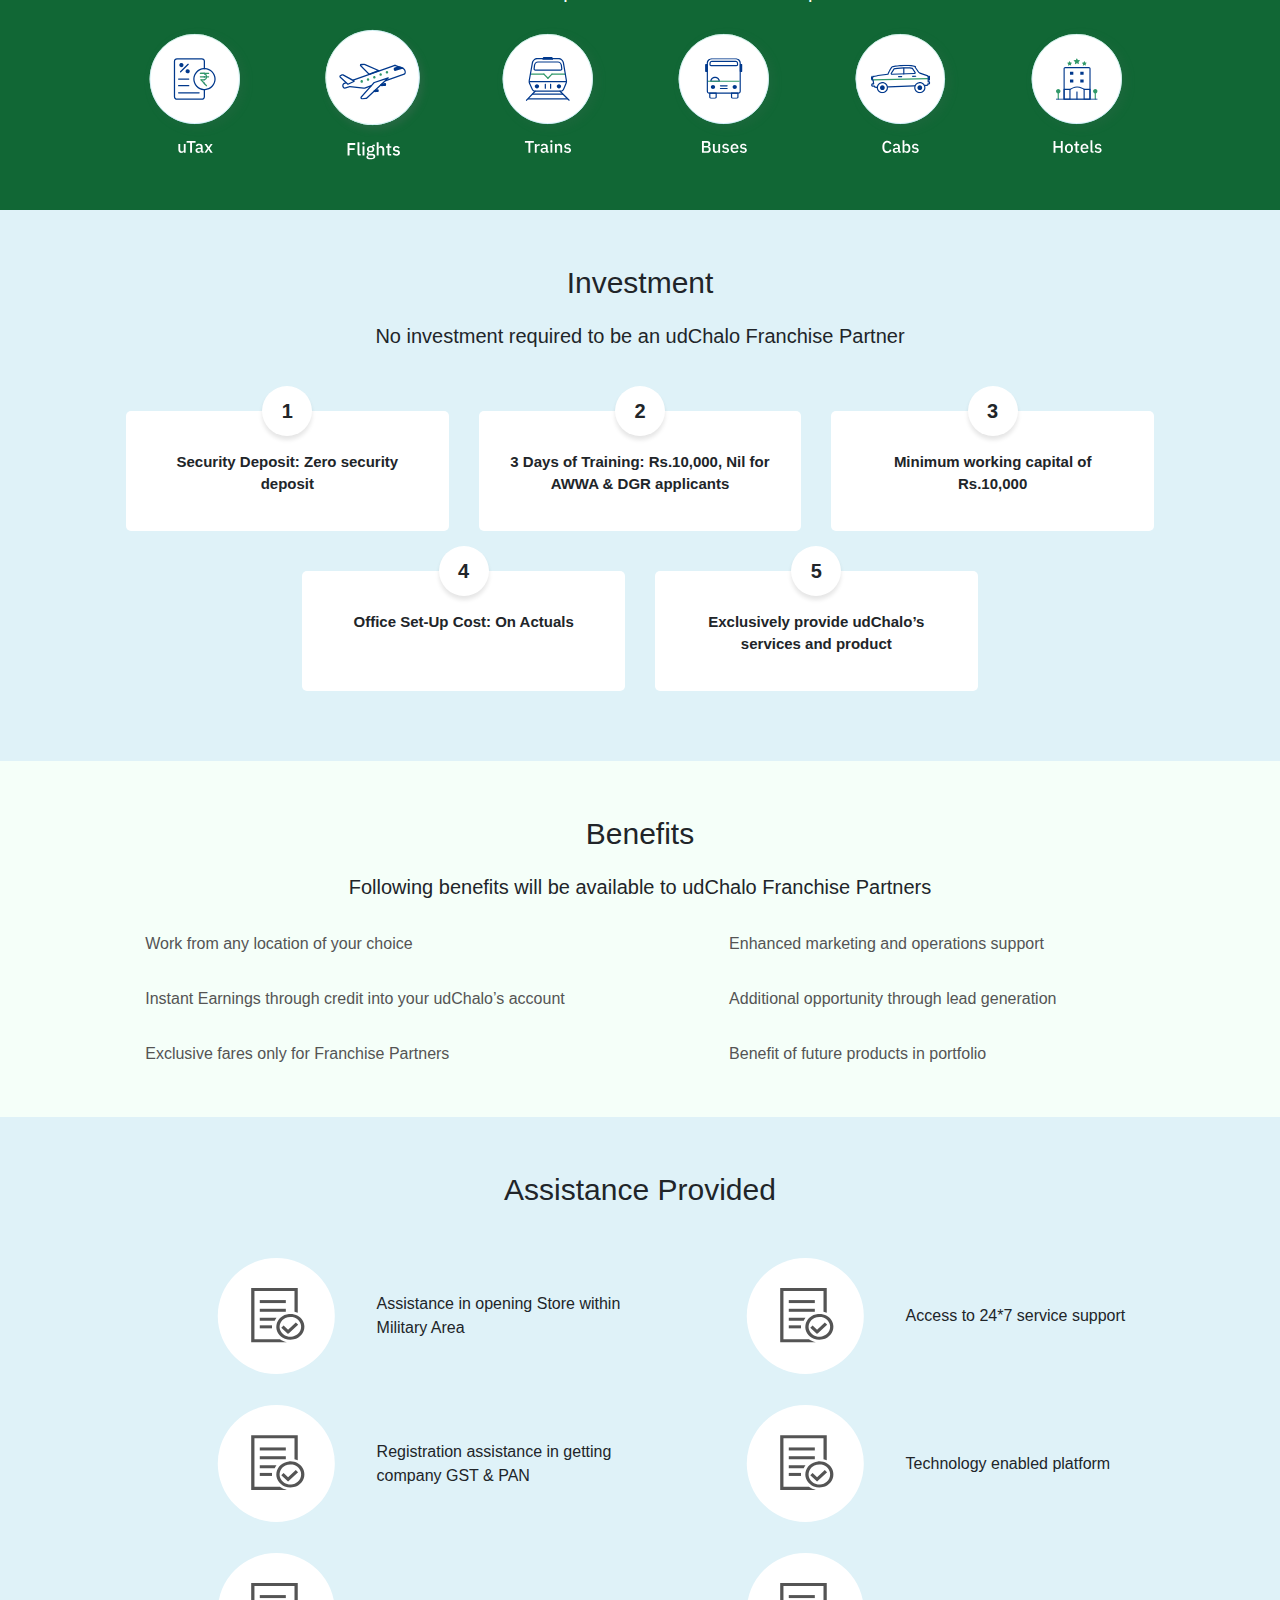
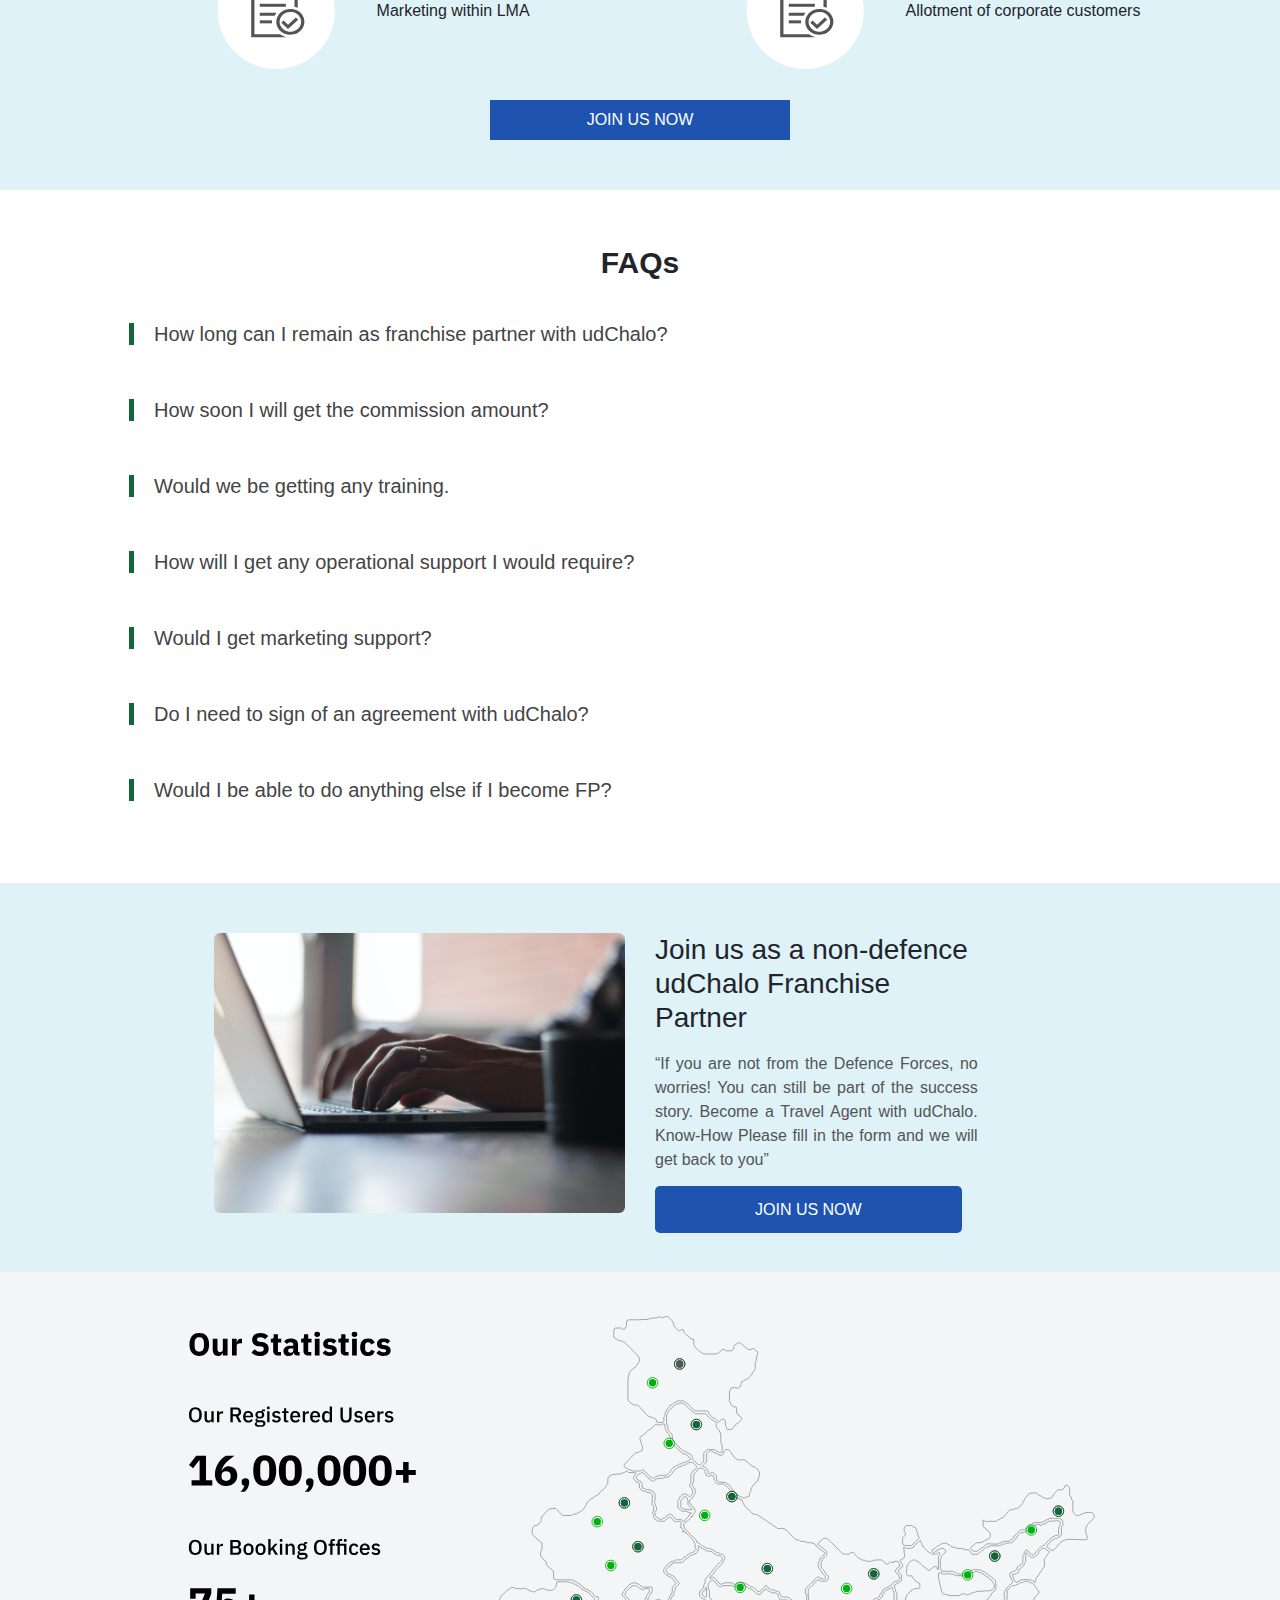
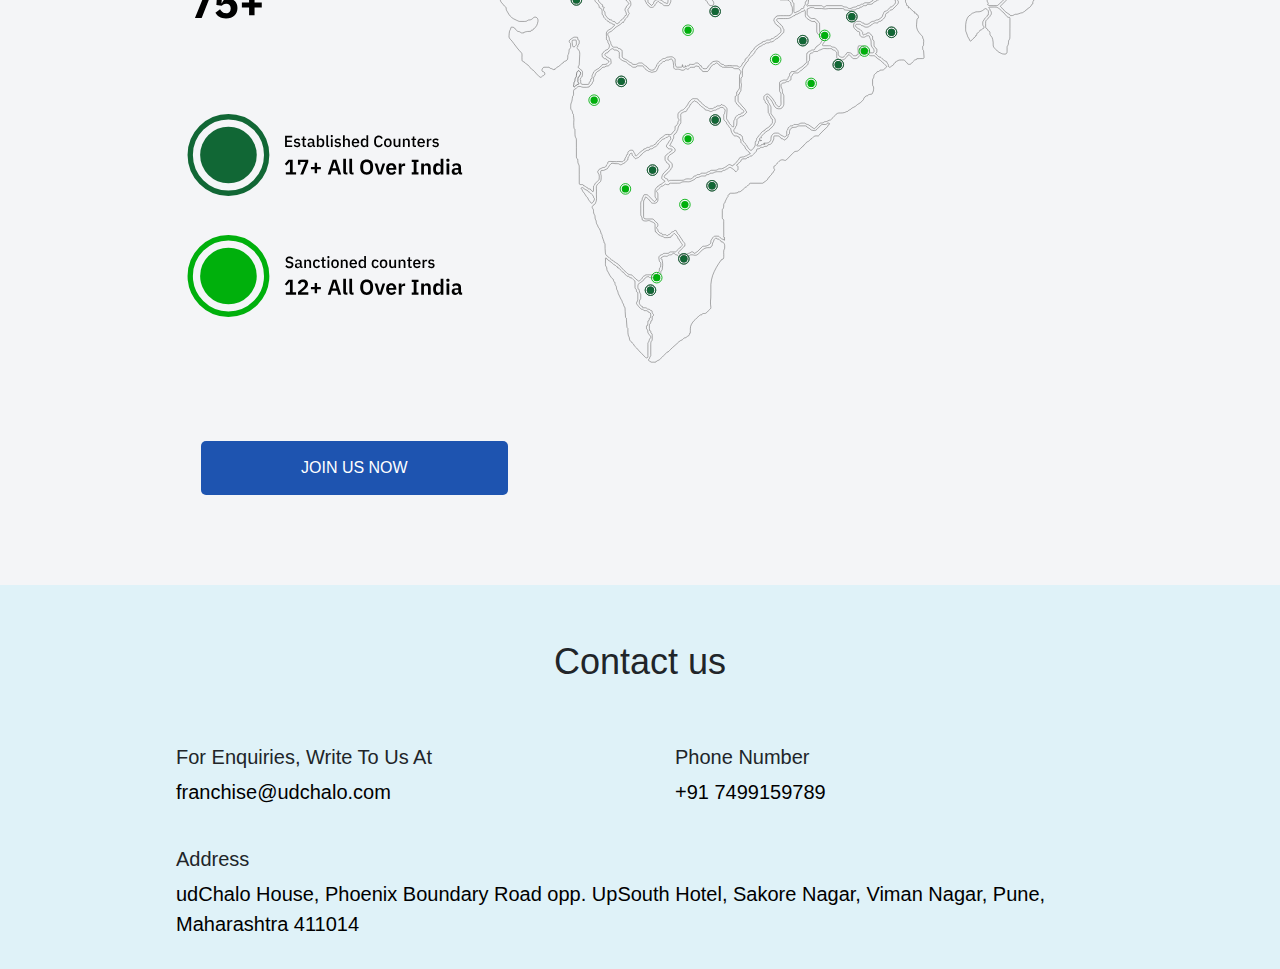
==== commit 52f1995a: "minor changes in css donr" ====
--- a/index.html
+++ b/index.html
@@ -46,7 +46,7 @@
         <div class=" container why_udchalo_total_div">
             <div class="row">
                 <div class="col-lg-6">
-                    <h2>Why udChalo?</h2>
+                    <h2 class="why_udchalo_heading">Why udChalo?</h2>
                     <div class="col-lg-6"><img src="./images/image 40.svg" class="display_small_screen_share_image" alt="" srcset=""></div>
                     <p class="why_udchalo_para">The brand udChalo is a well-known brand in the Defence. When you franchise with
                         udChalo, you become part of a powerful network where your success comes first. When you buy a
@@ -70,7 +70,7 @@
                 <div class="col-lg-6"><img src="./images/BO-MockUp 1.svg" class="why_udchalo_img_second" alt="" srcset="">
                 </div>
                 <div class="col-lg-6">
-                    <h2>Why udChalo Franchise?</h2>
+                    <h2 class="why_udchalo_heading">Why udChalo Franchise?</h2>
                     <div class=""><img src="./images/BO-MockUp 1.svg" class="why_franchise_small_screen_img" alt="" srcset="">
                     <p class="why_udchalo_para">Our complete franchise solution helps you to save up the cost, time and
                         technical expertise required to build and operate your own successful business. To meet your
@@ -492,7 +492,7 @@
         <div class="container">
             <div class="row">
                 <div class="col-lg-1"></div>
-                <div class="col-lg-5 col-md-6"><img src="./images/thomas-lefebvre-gp8BLyaTaA0-unsplash (1) 1.svg" class="why_udchalo_img_second" alt="" srcset="">
+                <div class="col-lg-5 col-md-6"><img src="./images/thomas-lefebvre-gp8BLyaTaA0-unsplash (1) 1.svg" class="why_udchalo_img_second_aa" alt="" srcset="">
                 </div>
                 <div class="col-lg col-md-6 width_small_join_second_sec">
                     <h3>Join us as a non-defence
--- a/index.css
+++ b/index.css
@@ -1166,9 +1166,22 @@
 }
 @media(max-width:766px) {
     * {
+        font-size: 16px !important;
+    }
+    .bold_heading{
+        font-size: 20px !important;
+    }
+    .get_started{
+        font-size: 18px !important;
+        margin-bottom: 5px;
+    }
+    .why_udchalo_heading{
+        font-size: 20px !important;
+    }
+    .why_udchalo_para{
         font-size: 14px !important;
-    }
-
+        text-align-last: center;
+    }
     .button_register {
         width: 280px;
         /* height: 75px;  */
@@ -1701,6 +1714,10 @@
 .why_franchise_small_screen_img{
     display: none;
 }
+.why_udchalo_img_second_aa{
+    width: 100%;
+    /* margin-bottom: 10px; */
+}
 @media(max-width:990px){
     .big_screen{
         margin-left: 50px;
@@ -1727,6 +1744,10 @@
         display:block;
         width: 100%;
     }
+   .why_udchalo_img_second_aa{
+       width: 100%;
+       margin-bottom: 10px;
+   }
 }
 .sa{
     position: relative;
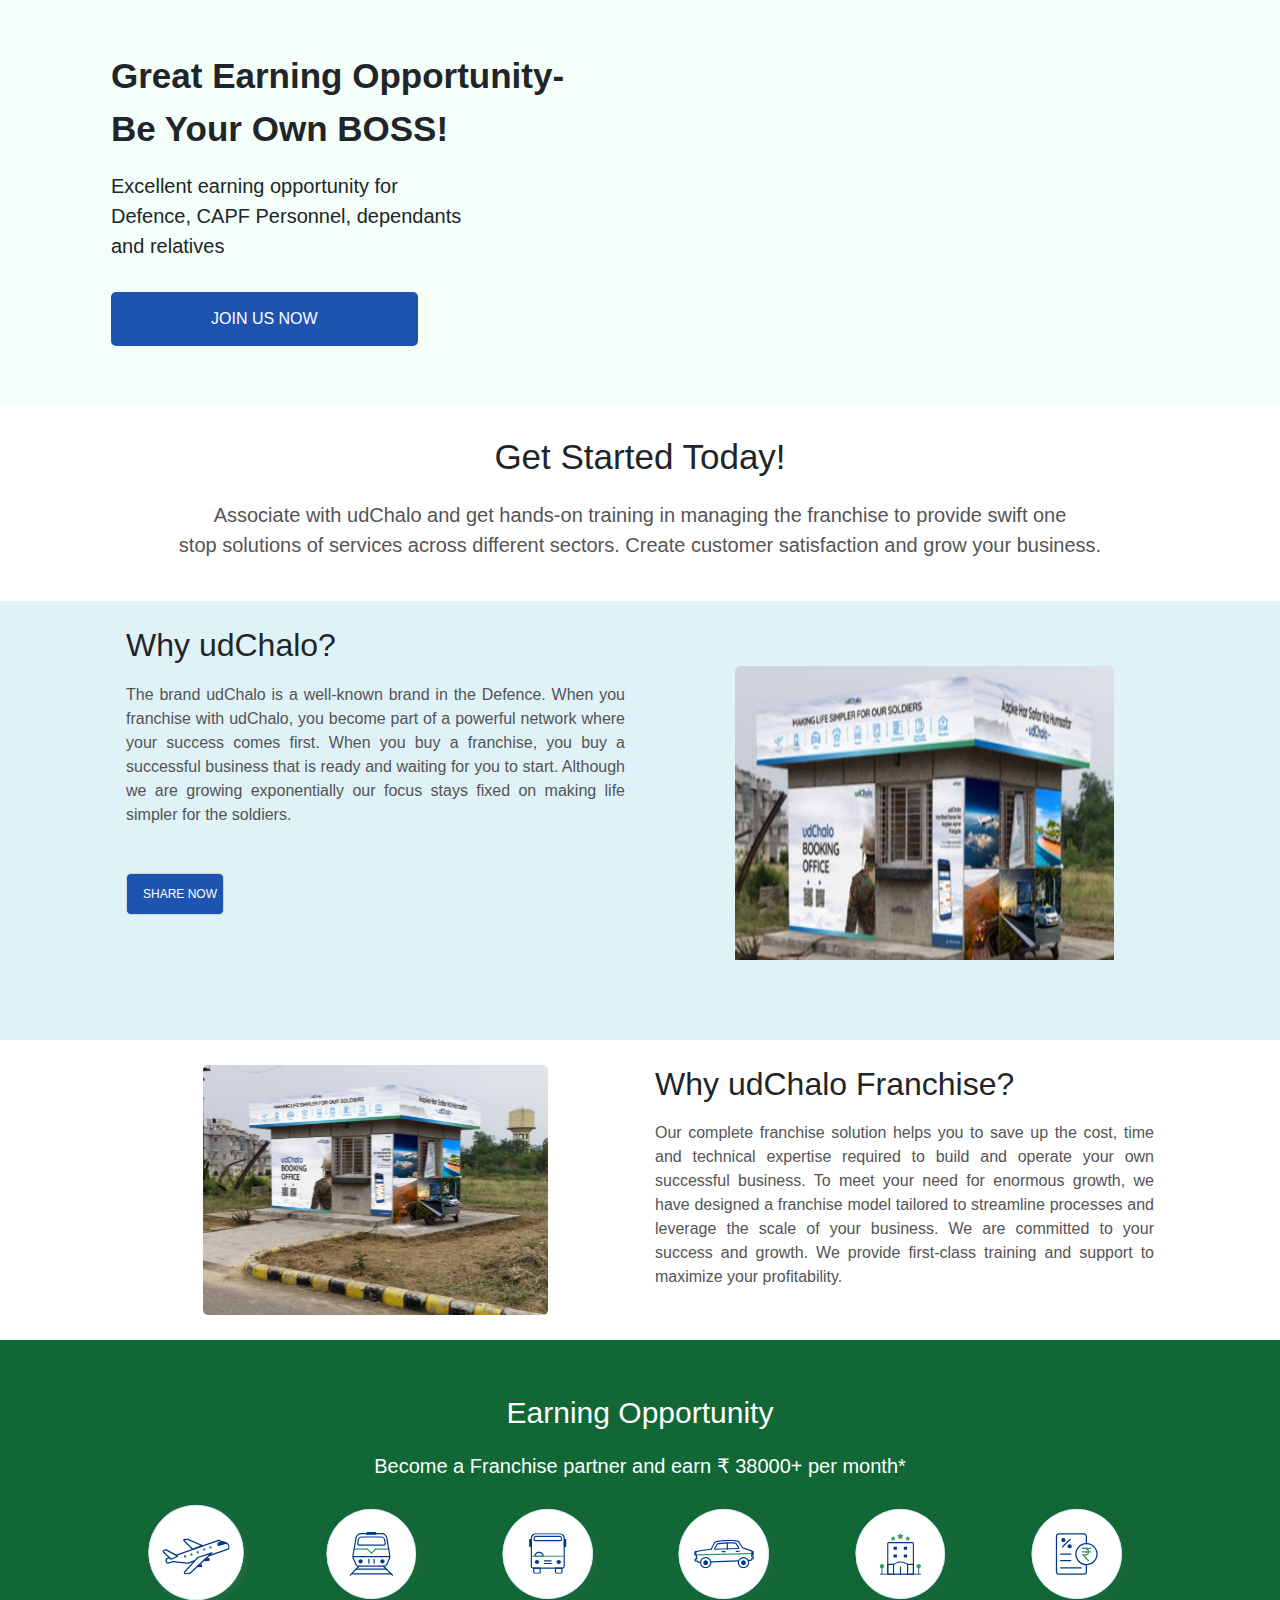
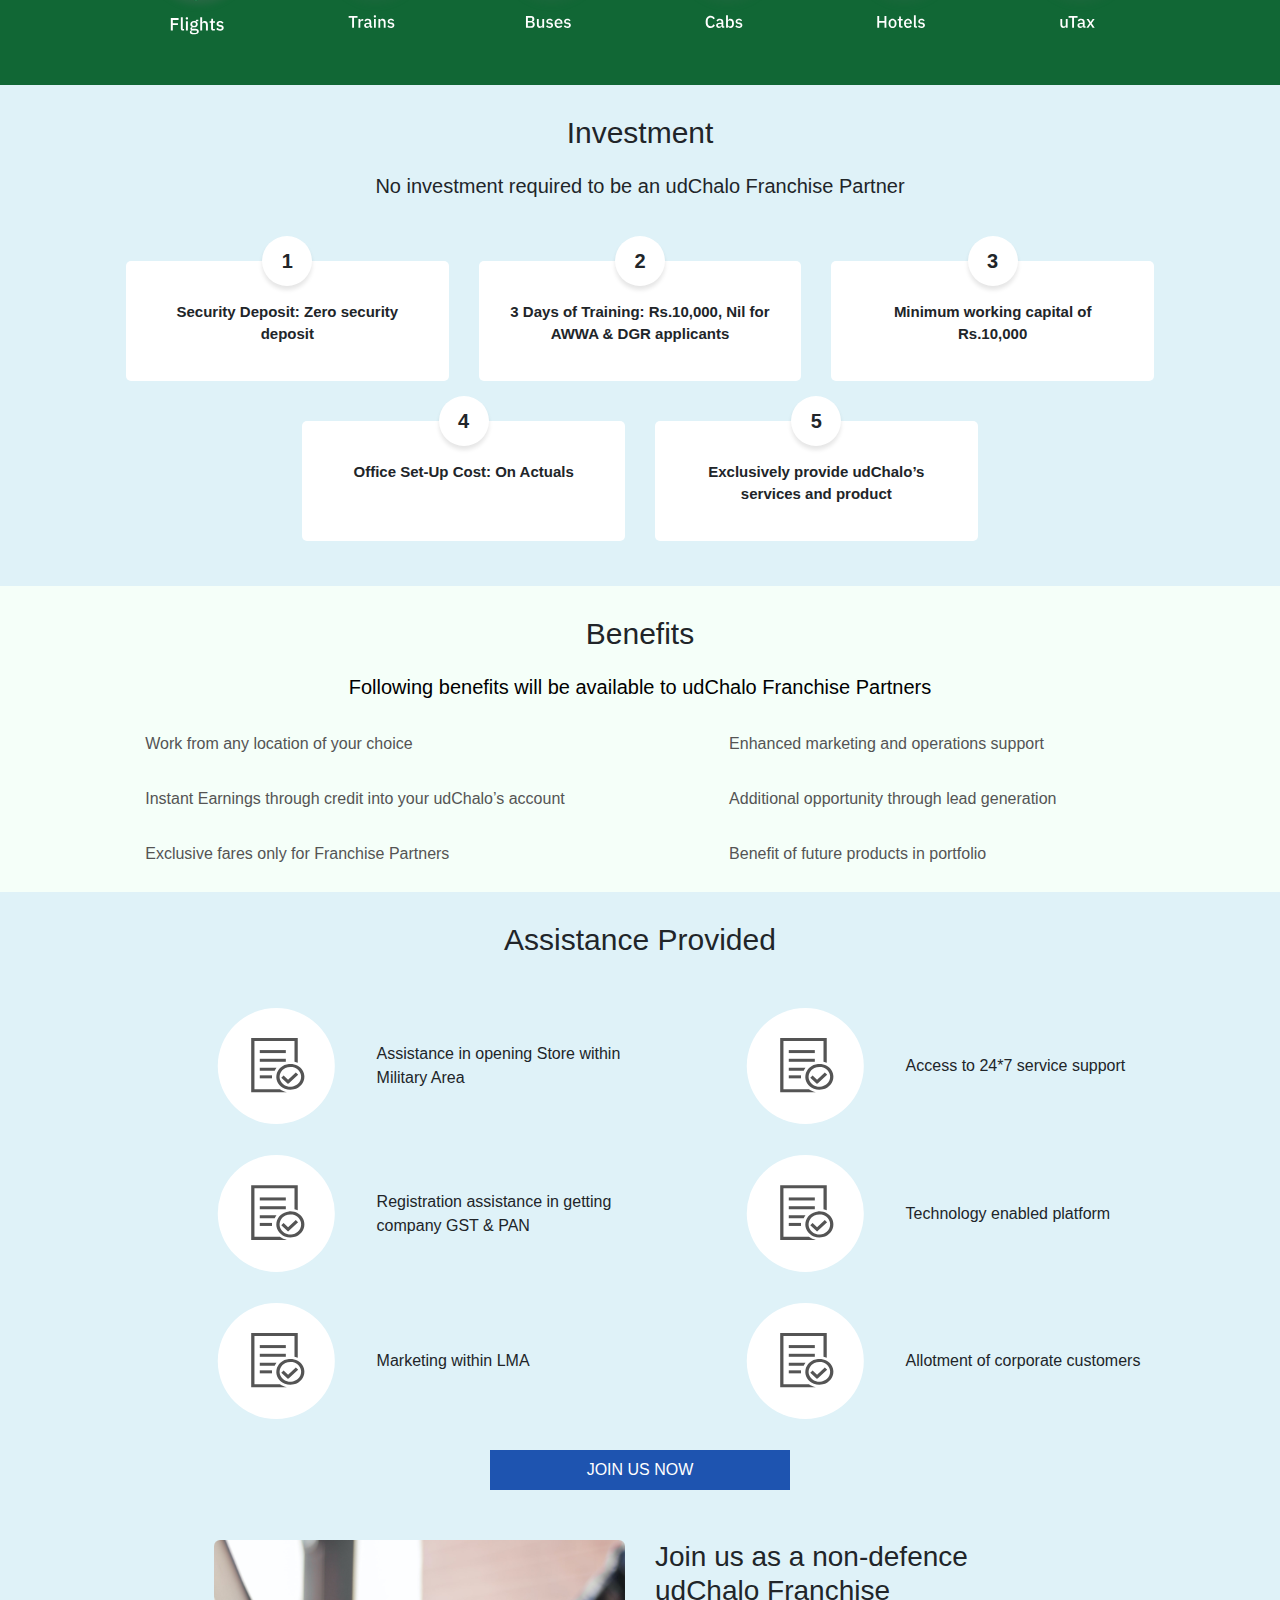
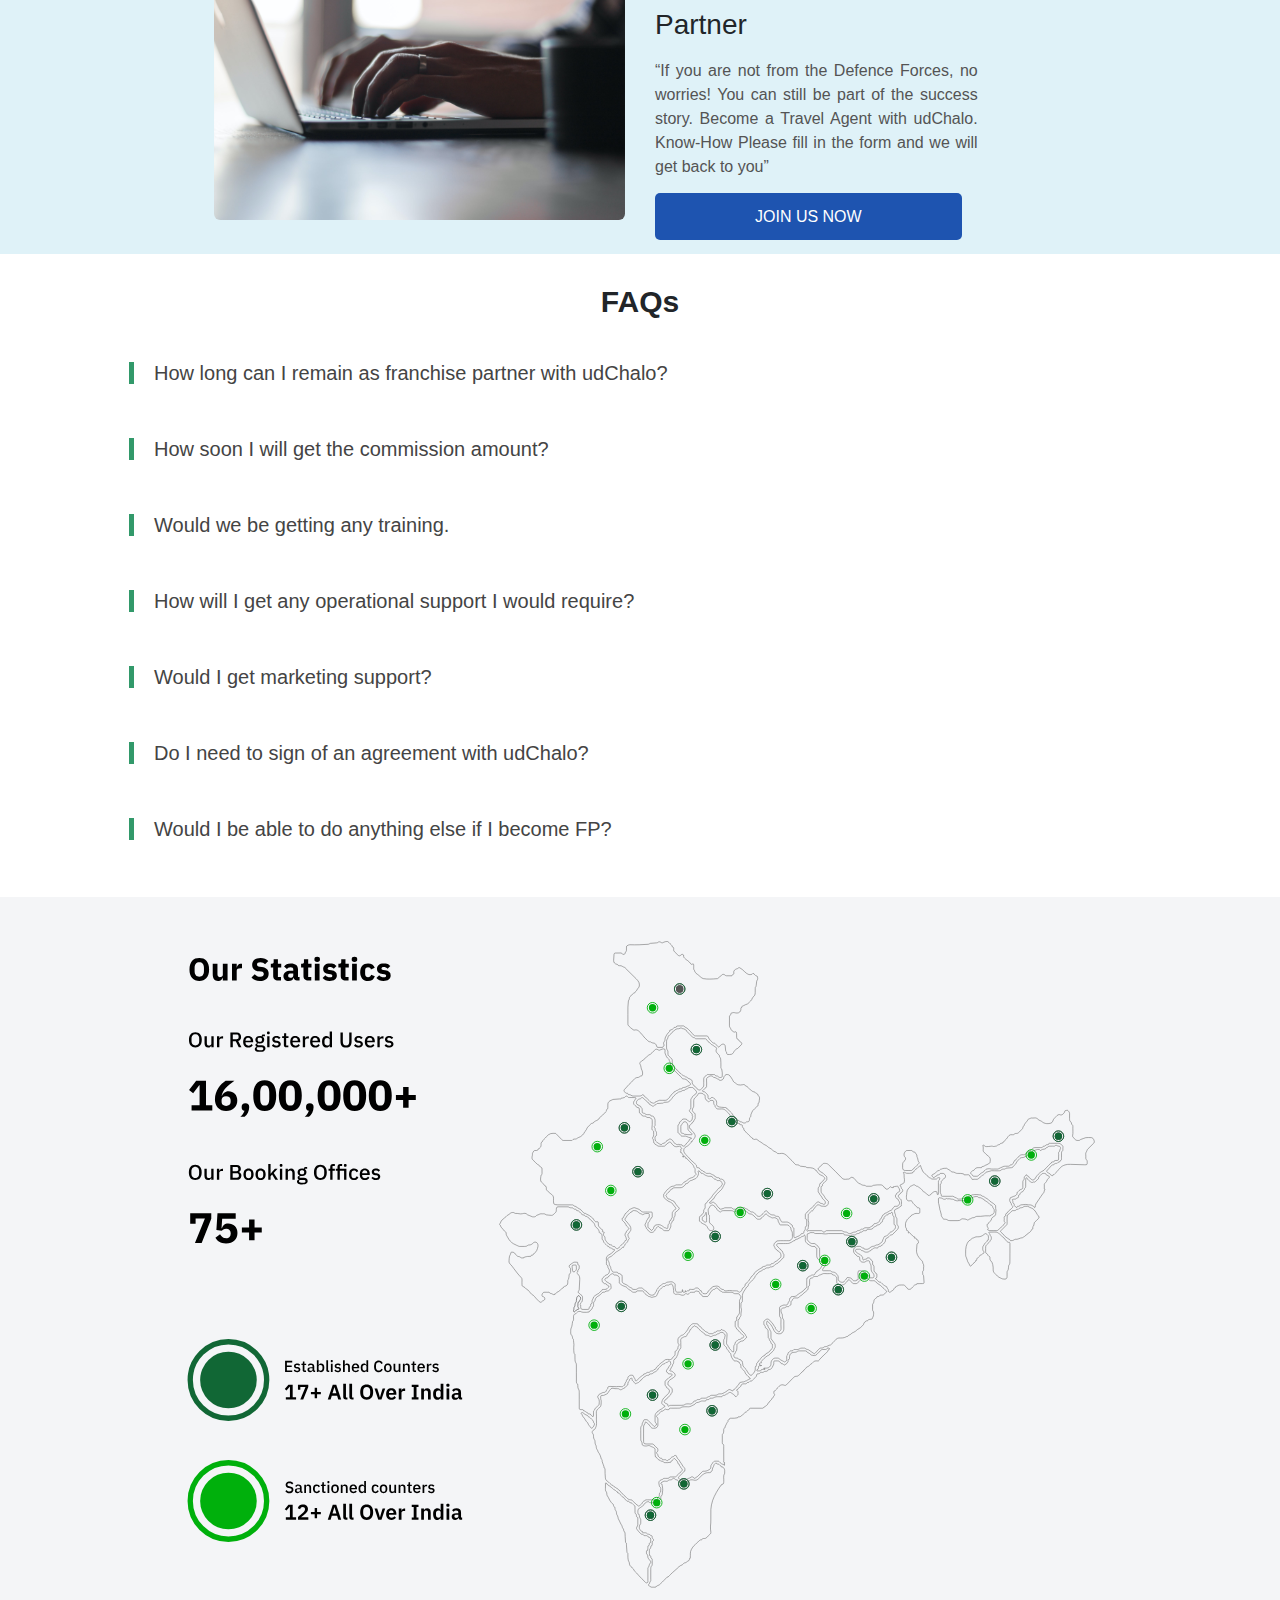
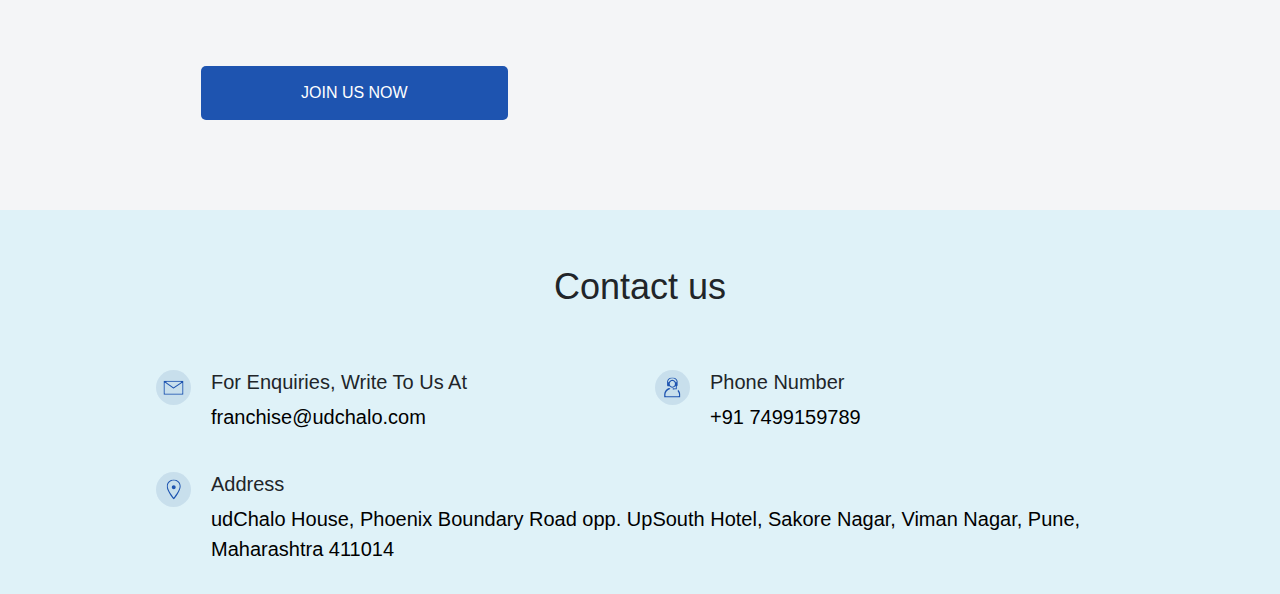
==== commit d2fa7adf: "design review" ====
--- a/index.html
+++ b/index.html
@@ -47,7 +47,7 @@
             <div class="row">
                 <div class="col-lg-6">
                     <h2 class="why_udchalo_heading">Why udChalo?</h2>
-                    <div class="col-lg-6"><img src="./images/image 40.svg" class="display_small_screen_share_image" alt="" srcset=""></div>
+                    <div class="col-lg-6"><img src="./images/image 50.svg" class="display_small_screen_share_image" alt="" srcset=""></div>
                     <p class="why_udchalo_para">The brand udChalo is a well-known brand in the Defence. When you franchise with
                         udChalo, you become part of a powerful network where your success comes first. When you buy a
                         franchise, you buy a successful business that is ready and waiting for you to start. Although we
@@ -71,7 +71,7 @@
                 </div>
                 <div class="col-lg-6">
                     <h2 class="why_udchalo_heading">Why udChalo Franchise?</h2>
-                    <div class=""><img src="./images/BO-MockUp 1.svg" class="why_franchise_small_screen_img" alt="" srcset="">
+                    <div class=""><img src="./images/small.svg" class="why_franchise_small_screen_img" alt="" srcset="">
                     <p class="why_udchalo_para">Our complete franchise solution helps you to save up the cost, time and
                         technical expertise required to build and operate your own successful business. To meet your
                         need for enormous growth, we have designed a franchise model tailored to streamline processes
@@ -97,32 +97,32 @@
             <div class="row earning_img_div_row">
                 <div class="col-lg-2 col-md-4 col-sm-6 col-6">
                     <div>
-                        <img src="./images/Group 7244.svg" alt="">
+                        <img src="./images/Group 7331.svg" alt="">
                     </div>
                 </div>
                 <div class="col-lg-2 col-md-4 col-sm-6 col-6">
                     <div>
-                        <img src="./images/Group 7331.svg" alt="">
+                        <img src="./images/Group 7011.svg" alt="">
                     </div>
                 </div>
                 <div class="col-lg-2 col-md-4 col-sm-6 col-6">
                     <div>
-                        <img src="./images/Group 7011.svg" alt="">
+                         <img src="./images/Group 7012.svg" alt="">
                     </div>
                 </div>
                 <div class="col-lg-2 col-md-4 col-sm-6 col-6">
                     <div>
-                        <img src="./images/Group 7012.svg" alt="">
+                       <img src="./images/Group 7013.svg" alt="">
                     </div>
                 </div>
                 <div class="col-lg-2 col-md-4 col-sm-6 col-6">
                     <div>
-                        <img src="./images/Group 7013.svg" alt="">
+                        <img src="./images/Group 7014.svg" alt="">
                     </div>
                 </div>
                 <div class="col-lg-2 col-md-4 col-sm-6 col-6">
                     <div>
-                        <img src="./images/Group 7014.svg" alt="">
+                        <img src="./images/Group 7244.svg" alt=""> 
                     </div>
                 </div>
             </div>
@@ -332,7 +332,23 @@
         </div>
     </section>
 
-
+    <section class="why_fren_section" style="background-color: #DFF2F8;">
+        <div class="container">
+            <div class="row">
+                <div class="col-lg-1"></div>
+                <div class="col-lg-5 col-md-6"><img src="./images/thomas-lefebvre-gp8BLyaTaA0-unsplash (1) 1.svg" class="why_udchalo_img_second_aa" alt="" srcset="">
+                </div>
+                <div class="col-lg col-md-6 width_small_join_second_sec">
+                    <h3>Join us as a non-defence
+                        udChalo Franchise Partner</h3>
+                    <p class="why_udchalo_para">“If you are not from the Defence Forces, no worries! You can still be part of the success story. Become a Travel Agent  with udChalo. Know-How  Please fill in the form and we will get back to you”
+                        </p>
+                    <a href="https://forms.office.com/r/DYXMc6Wt5z" class="join_us_hero show_button join_us_agent">Join US NOW</a>
+                </div>
+                <div class="col-lg-2"></div>
+            </div>
+        </div>
+    </section>
 
     <section class="section_total_faqs">
         <div>
@@ -341,7 +357,7 @@
             </div>
             <div class="accordian_total_div container ">
                 <!-- <p class="faq_heading">FAQs</p> -->
-                <button class="accordion koh-faq-question"><span style="border-left: thick solid #116735;margin-right: 20px;"></span>
+                <button class="accordion koh-faq-question"><span style="border-left: thick solid #32996A;margin-right: 20px;"></span>
                     How long can I remain as franchise partner with udChalo? <i class='fas fa-chevron-down fa-1x down_arrow_hide' id="vv0"
                         style="float: right;color:#1E54B0;margin-top: 5px;"></i><i id="ll1" class="fas fa-chevron-down"
                         style="float: right;color:#1E54B0;margin-top: 5px;"></i></button>
@@ -349,7 +365,7 @@
                     <p>The initial contract will be for 2 years which will be further extended based on performance of franchise partner</p>
                 </div>
 
-                <button class="accordion koh-faq-question"><span style="border-left:thick solid #116735;margin-right: 20px;"></span>
+                <button class="accordion koh-faq-question"><span style="border-left:thick solid #32996A;margin-right: 20px;"></span>
                     How soon I will get the commission amount? <i class='fas fa-chevron-down fa-1x down_arrow_hide' id="vv1"
                         style="float: right;color:#1E54B0;margin-top: 5px;"></i><i id="ll1" class="fas fa-chevron-down"
                         style="float: right;color:#1E54B0;margin-top: 5px;"></i></button>
@@ -357,28 +373,28 @@
                     <p>Earnings will be credited to udChalo credit on immediate basis</p>
                 </div>
 
-                <button class="accordion koh-faq-question"><span style="border-left: thick solid #116735;margin-right: 20px;"></span>
+                <button class="accordion koh-faq-question"><span style="border-left: thick solid #32996A;margin-right: 20px;"></span>
                     Would we be getting any training. <i class='fas fa-chevron-down fa-1x down_arrow_hide' id="vv2"
                         style="float: right;color:#1E54B0;margin-top: 5px;"></i><i id="ll1" class="fas fa-chevron-down"
                         style="float: right;color:#1E54B0;margin-top: 5px;"></i></button>
                 <div class="panel koh-faq-answer" style="display: none;">
                     <p>Yes, there will be 3 days training and onboarding once the documentation process is complete</p>
                 </div>
-                <button class="accordion koh-faq-question"><span style="border-left: thick solid #116735;margin-right: 20px;"></span>
+                <button class="accordion koh-faq-question"><span style="border-left: thick solid #32996A;margin-right: 20px;"></span>
                     How will I get any operational support I would require? <i class='fas fa-chevron-down fa-1x down_arrow_hide' id="vv3"
                         style="float: right;color:#1E54B0;margin-top: 5px;"></i><i id="ll1" class="fas fa-chevron-down"
                         style="float: right;color:#1E54B0;margin-top: 5px;"></i></button>
                 <div class="panel koh-faq-answer" style="display: none;">
                     <p>For operational support, we have dedicated B2B support team who are available 24*7.</p>
                 </div>
-                <button class="accordion koh-faq-question"><span style="border-left: thick solid #116735;margin-right: 20px;"></span>
+                <button class="accordion koh-faq-question"><span style="border-left: thick solid #32996A;margin-right: 20px;"></span>
                     Would I get marketing support? <i class='fas fa-chevron-down fa-1x down_arrow_hide' id="vv4"
                         style="float: right;color:#1E54B0;margin-top: 5px;"></i><i id="ll1" class="fas fa-chevron-down"
                         style="float: right;color:#1E54B0;margin-top: 5px;"></i></button>
                 <div class="panel koh-faq-answer" style="display: none;">
                     <p>Yes, we will continue to provide online and offline marketing support</p>
                 </div>
-                <button class="accordion koh-faq-question"><span style="border-left: thick solid #116735;margin-right: 20px;"></span>
+                <button class="accordion koh-faq-question"><span style="border-left: thick solid #32996A;margin-right: 20px;"></span>
                     Do I need to sign of an agreement with udChalo? <i class='fas fa-chevron-down fa-1x down_arrow_hide' id="vv5"
                         style="float: right;color:#1E54B0;margin-top: 5px;"></i><i id="ll1" class="fas fa-chevron-down"
                         style="float: right;color:#1E54B0;margin-top: 5px;"></i></button>
@@ -386,7 +402,7 @@
                     <p>Yes, Partners need to sign an agreement with udChalo which list the terms and conditions of how this relationship 
                         between partners and udChalo will work.</p>
                 </div>
-                <button class="accordion koh-faq-question"><span style="border-left: thick solid #116735;margin-right: 20px;"></span>
+                <button class="accordion koh-faq-question"><span style="border-left: thick solid #32996A;margin-right: 20px;"></span>
                     Would I be able to do anything else if I become FP? <i class='fas fa-chevron-down fa-1x down_arrow_hide' id="vv6"
                         style="float: right;color:#1E54B0;margin-top: 5px;"></i><i id="ll1" class="fas fa-chevron-down"
                         style="float: right;color:#1E54B0;margin-top: 5px;"></i></button>
@@ -488,23 +504,7 @@
 
     </section>
 
-    <section class="why_fren_section" style="background-color: #DFF2F8;">
-        <div class="container">
-            <div class="row">
-                <div class="col-lg-1"></div>
-                <div class="col-lg-5 col-md-6"><img src="./images/thomas-lefebvre-gp8BLyaTaA0-unsplash (1) 1.svg" class="why_udchalo_img_second_aa" alt="" srcset="">
-                </div>
-                <div class="col-lg col-md-6 width_small_join_second_sec">
-                    <h3>Join us as a non-defence
-                        udChalo Franchise Partner</h3>
-                    <p class="why_udchalo_para">“If you are not from the Defence Forces, no worries! You can still be part of the success story. Become a Travel Agent  with udChalo. Know-How  Please fill in the form and we will get back to you”
-                        </p>
-                    <a href="https://forms.office.com/r/DYXMc6Wt5z" class="join_us_hero show_button join_us_agent">Join US NOW</a>
-                </div>
-                <div class="col-lg-2"></div>
-            </div>
-        </div>
-    </section>
+
 
 
 
@@ -532,7 +532,7 @@
             <div class="row contact_details_div">
                 <div class="col-lg-6 flex_contact">
                     <div>
-                        <img src="https://static-preprod.udchalo.com/promotions/speedLabs/newAcademy/Group 5442.png"
+                        <img src="./images/Group 5325.svg"
                             class="contact_image" width="35" alt="">
                     </div>
                     <div>
@@ -543,7 +543,7 @@
                 </div>
                 <div class="col-lg-6 flex_contact vv">
                     <div>
-                        <img src="https://static-preprod.udchalo.com/promotions/speedLabs/newAcademy/Group 5444.png"
+                        <img src="./images/Group 5329.svg"
                             class="contact_image" width="35" alt="">
                     </div>
                     <div>
@@ -554,7 +554,7 @@
                 
                 <div class="col-lg-12 flex_contact">
                     <div>
-                        <img src="https://static-preprod.udchalo.com/promotions/speedLabs/newAcademy/Group 5443.png"
+                        <img src="./images/Group 5327.svg"
                             class="contact_image" width="35" alt="">
                     </div>
                     <div>
--- a/index.css
+++ b/index.css
@@ -44,7 +44,7 @@
 }
 .get_started_total_div{
     text-align: center;
-    padding: 50px 0px;
+    padding: 25px 0px;
 }
 .why_udchalo_para{
     font-size: 16px;
@@ -54,7 +54,7 @@
     width: 100%;
 }
 .why_udchalo_total_div{
-    padding-top: 50px;
+    padding-top: 25px;
     padding-bottom: 0px;
     
 }
@@ -82,13 +82,14 @@
     background-color: #1E54B0;
     color: white;
     font-weight: 500;
-    padding:10px 50px;
+    /* padding:10px 50px; */
     margin-top: 20px;
     display: inline-block;
     border-radius: 5px;
     border: 1px solid lightgray;
     font-size: 12px;
     cursor: pointer;
+    height: 42px;
 }
 .assistant_join_button{
     cursor: pointer;
@@ -104,7 +105,7 @@
     margin-right: 10px;
 }
 .why_fren_section{
-    padding: 50px 0px;
+    padding: 25px 0px;
 }
 .why_udchalo_img_second{
     width: 100% !important;
@@ -138,7 +139,7 @@
 }
 .investment_sec_total{
     text-align: center;
-    padding: 50px 0px;
+    padding: 25px 0px;
     background-color: #DFF2F8;
 }
 .card_body{
@@ -181,12 +182,13 @@
     font-size: 20px;
     width: 60%;
     margin: auto;
+    color: #000;
 }
 .benifits_total_div{
     text-align: center;
 }
 .benefits_total_section{
-    padding: 50px 0px;
+    padding: 25px 0px;
     background-color: #F5FFF9;
 }
 .table_benefits{
@@ -221,7 +223,7 @@
     font-size: 30px;
 }
 .assistant_total_section{
-    padding: 50px 0px;
+    padding: 25px 0px;
     background-color: #DFF2F8;
 }
 .benefits_check_img_assistant img{
@@ -315,7 +317,7 @@
       font-size: 30px;
   }
   .section_total_faqs{
-      padding: 50px 0px;
+      padding: 25px 0px;
   }
   .down_arrow_hide{
       /* display: none !important; */
@@ -1169,18 +1171,81 @@
         font-size: 16px !important;
     }
     .bold_heading{
-        font-size: 20px !important;
+        font-size: 18px !important;
+        padding-bottom: 10px !important;
     }
     .get_started{
         font-size: 18px !important;
         margin-bottom: 5px;
     }
+    .get_started_para{
+        color: #545454;
+        font-size: 14px !important;
+    }
     .why_udchalo_heading{
         font-size: 20px !important;
+        padding-bottom: 15px;
+    }
+    .faq_heading{
+        font-size: 18px !important;
+    }
+    .assistant_join_button{
+        /* padding: 8px 0px; */
+        width:90%;
+        background-color: #1E54B0;
+        color: white;
+        text-align: center;
+        margin: auto;
+        display: block;
+        border: none;
+        margin-top: 30px;
+        font-size: 12px !important;
+        height: 42px;
+    }
+    .card_desc{
+        padding: 40px 30px;
+        font-weight: 500;
+        font-size: 14px !important;
+    }
+    .benifits_heading{
+        font-size: 18px;
+        font-weight: 500;
+    }
+    .assistant_heading_div{
+        font-weight: 500;
+        text-align: center;
+        font-size: 18px !important;
+    }
+    .card_circle{
+        width: 50px;
+        height: 50px;
+        border-radius: 100%;
+        background-color: white;
+        position: absolute;
+        left: 50%;
+        transform: translate(-50%,-50%);
+        box-shadow: 0px 4px 4px rgba(0, 0, 0, 0.1);
+        display: flex;
+        align-items: center;
+        justify-content: center;
+        font-weight: 500;
+        font-size: 24px !important;
     }
     .why_udchalo_para{
         font-size: 14px !important;
-        text-align-last: center;
+        text-align: center;
+    }
+    .investment_heading_black{
+        font-size: 18px;
+        font-weight: 500;
+    }
+    .earning_opp_heading{
+        font-size: 18px !important;
+        color: white;
+    }
+    .earning_opp_desc{
+        color: white;
+        font-size: 14px !important;
     }
     .button_register {
         width: 280px;
@@ -1777,7 +1842,7 @@
             width: 100%;
         }
         .hero_belo_para {
-            font-weight: 500;
+            font-weight: 400;
             font-size: 25px;
             width: 100%;
             padding-bottom: 15px;
@@ -1785,12 +1850,15 @@
         }
         .join_us_hero{
             display: none;
+            font-size: 12px !important;
+            height: 42px !important;
+            padding:0px !important;
         }
         .join_us_hero_hide{
             text-decoration: none;
             background-color: #1E54B0;
             color: white;
-            padding: 15px 100px;
+            /* padding: 15px 100px; */
             text-transform: uppercase;
             font-weight: 500;
             border-radius: 5px;
@@ -1800,6 +1868,8 @@
             width: 100%;
             margin-bottom: 20px;
             margin-top: 20px;
+            font-size: 12px;
+            height: 42px !important;
         }
         .hero_section {
             background-color: #F3FFF8;
@@ -1829,9 +1899,10 @@
             font-size: 20px;
             width: 100%;
             margin: auto;
+            padding-bottom: 0px !important;
         }
         .benifits_desc {
-            font-size: 20px;
+            font-size: 14px !important;
             width: 100%;
             margin: auto;
         }
@@ -1853,14 +1924,15 @@
         }
         .india_map{
             display: none;
+            width: 100%;
         }
         .india_map_small_screen{
             display: block;
-            width: 100%;
+            width: 100% !important;
         }
         .sa{
             position: relative;
-            top: -80px;
+            top: -40px;
             width: 90%;
             
         }
@@ -1876,7 +1948,7 @@
             text-decoration: none;
     background-color: #1E54B0;
     color: white;
-    padding: 15px 10px !important;
+    padding: 11px 10px !important;
     text-transform: uppercase;
     width: 60%;
     margin: auto;
